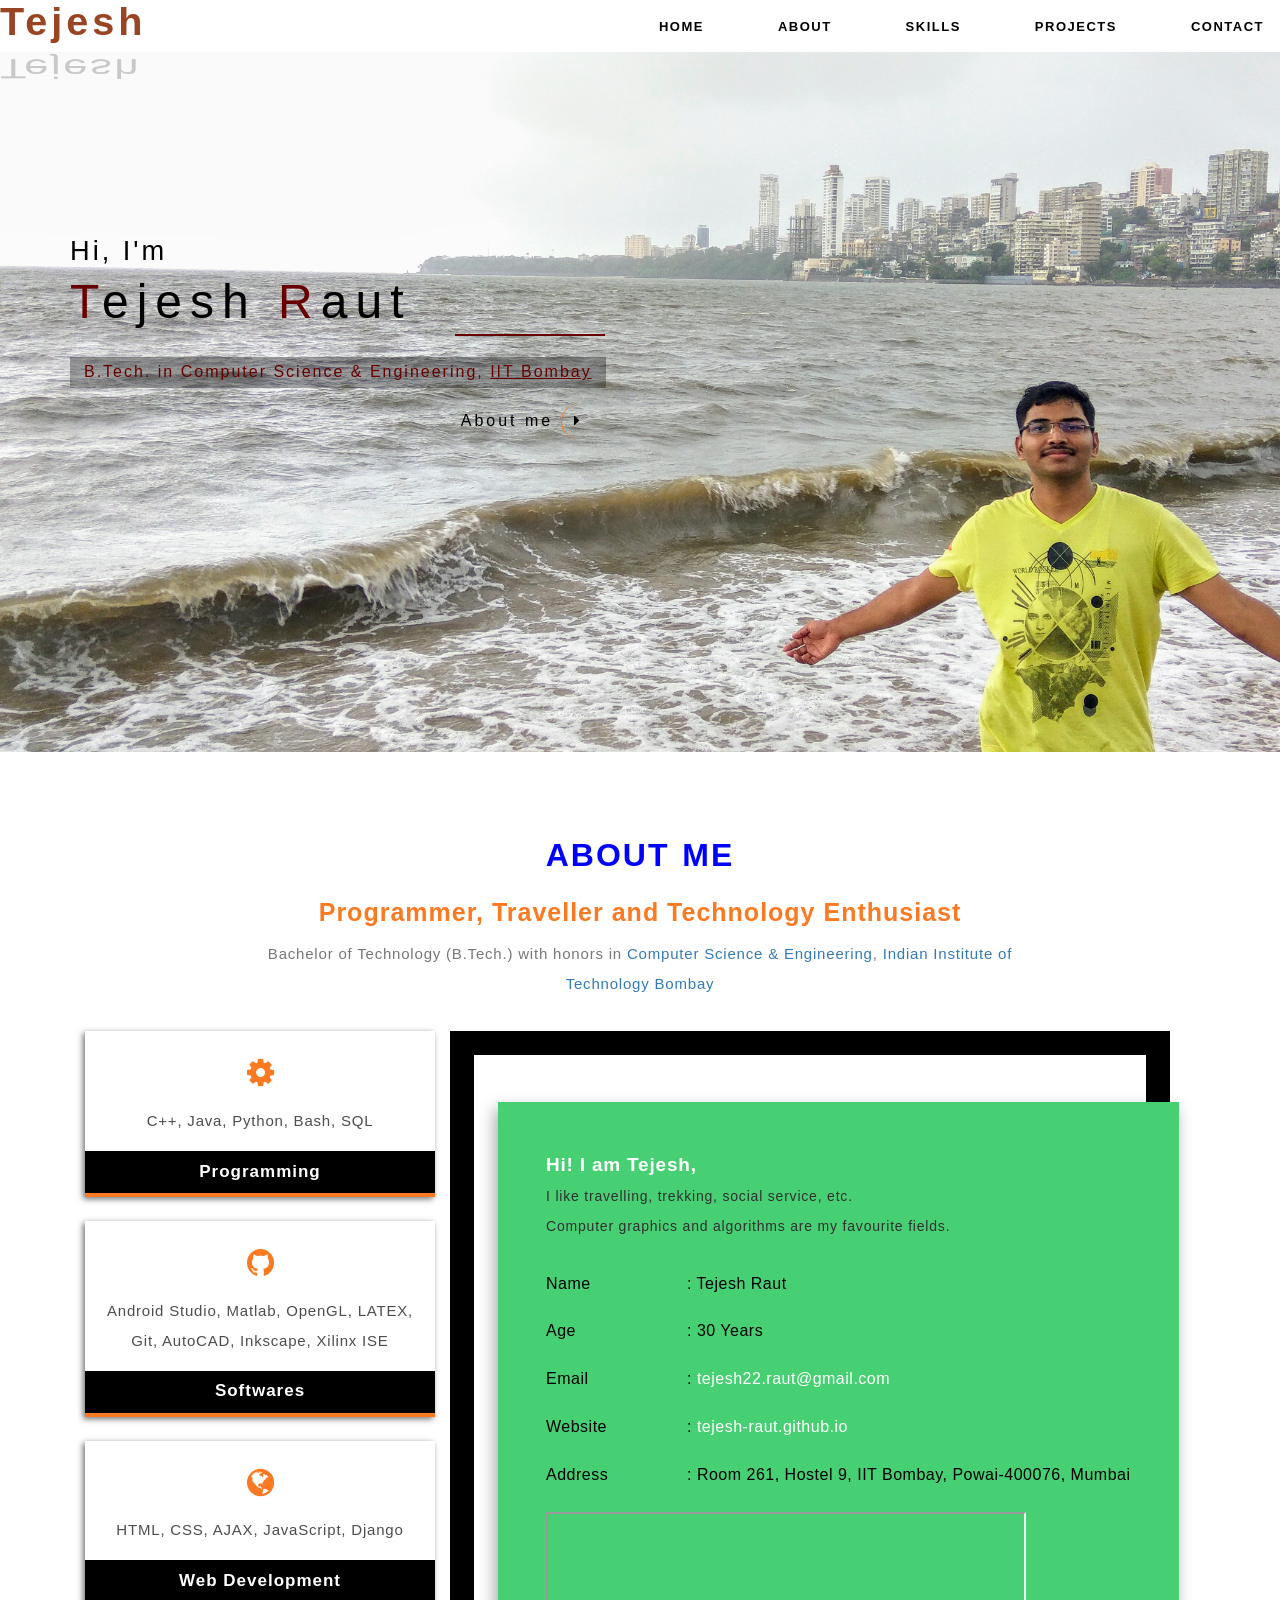
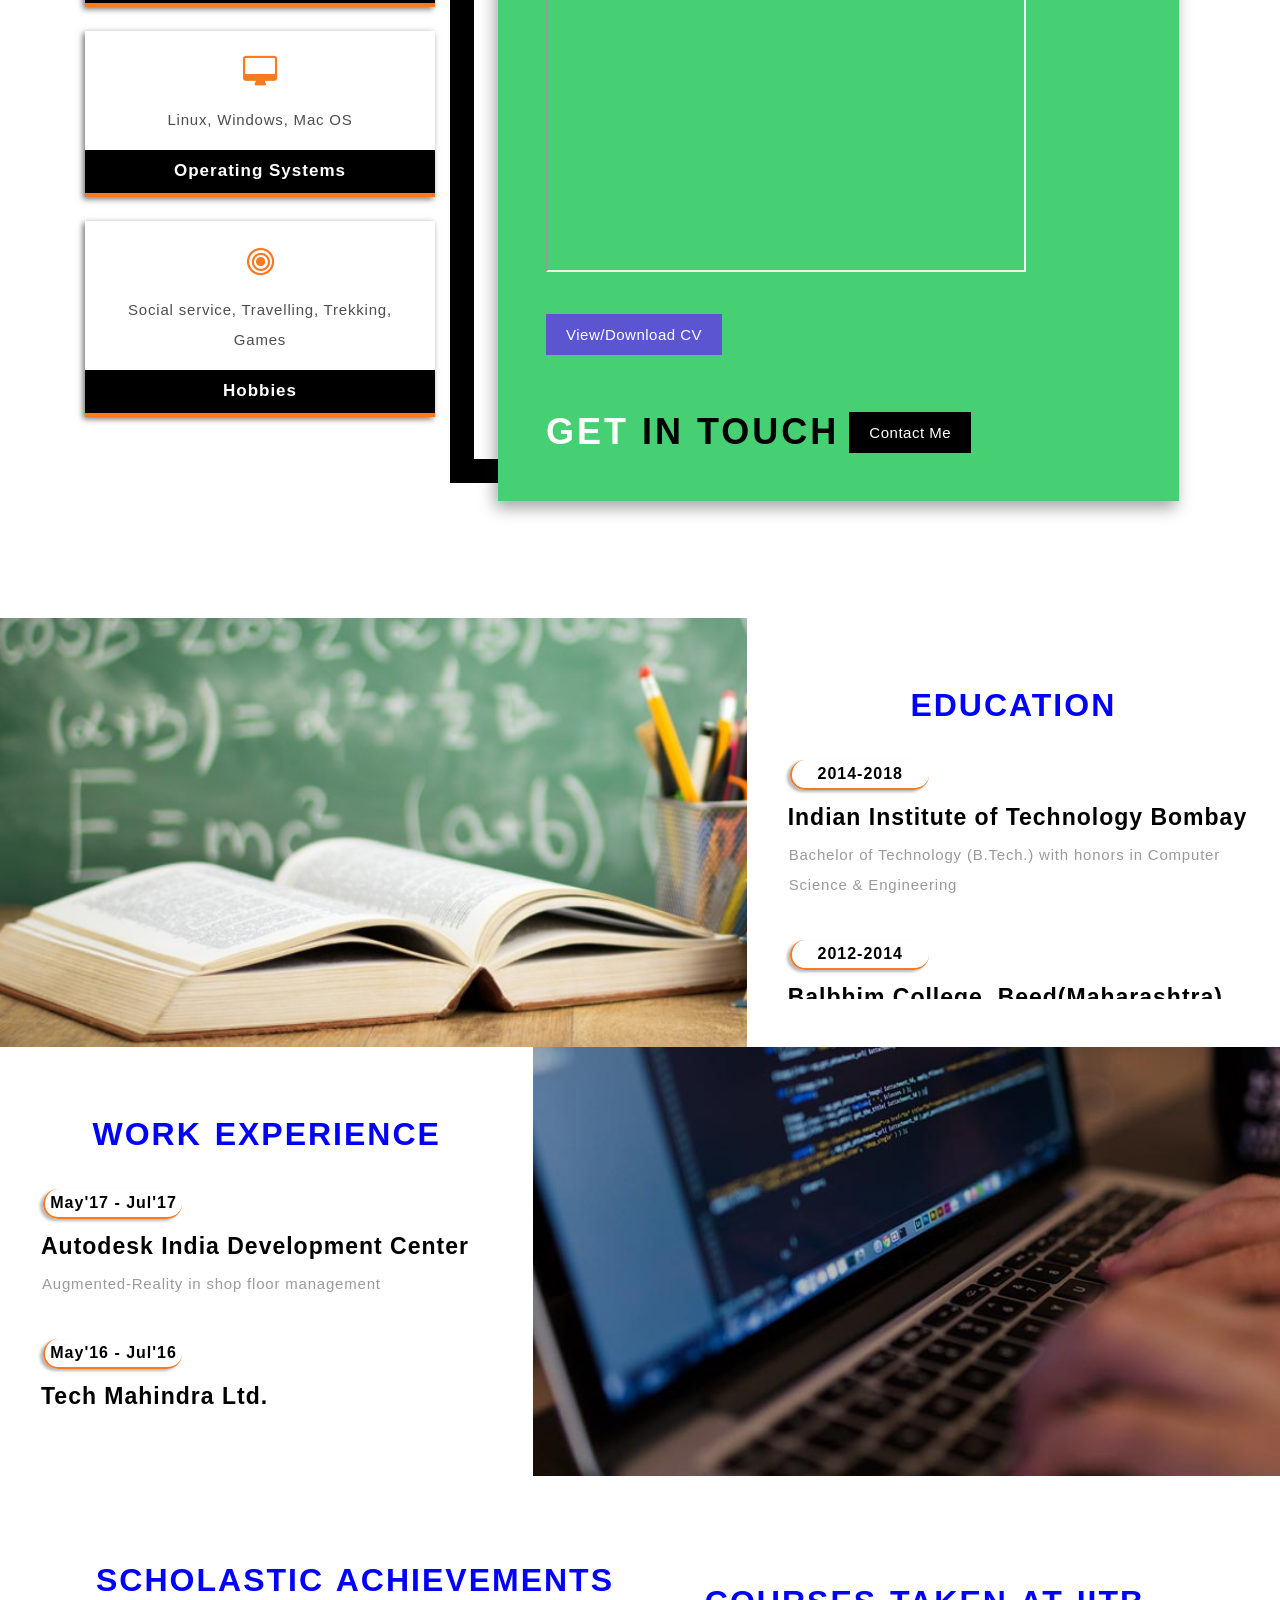
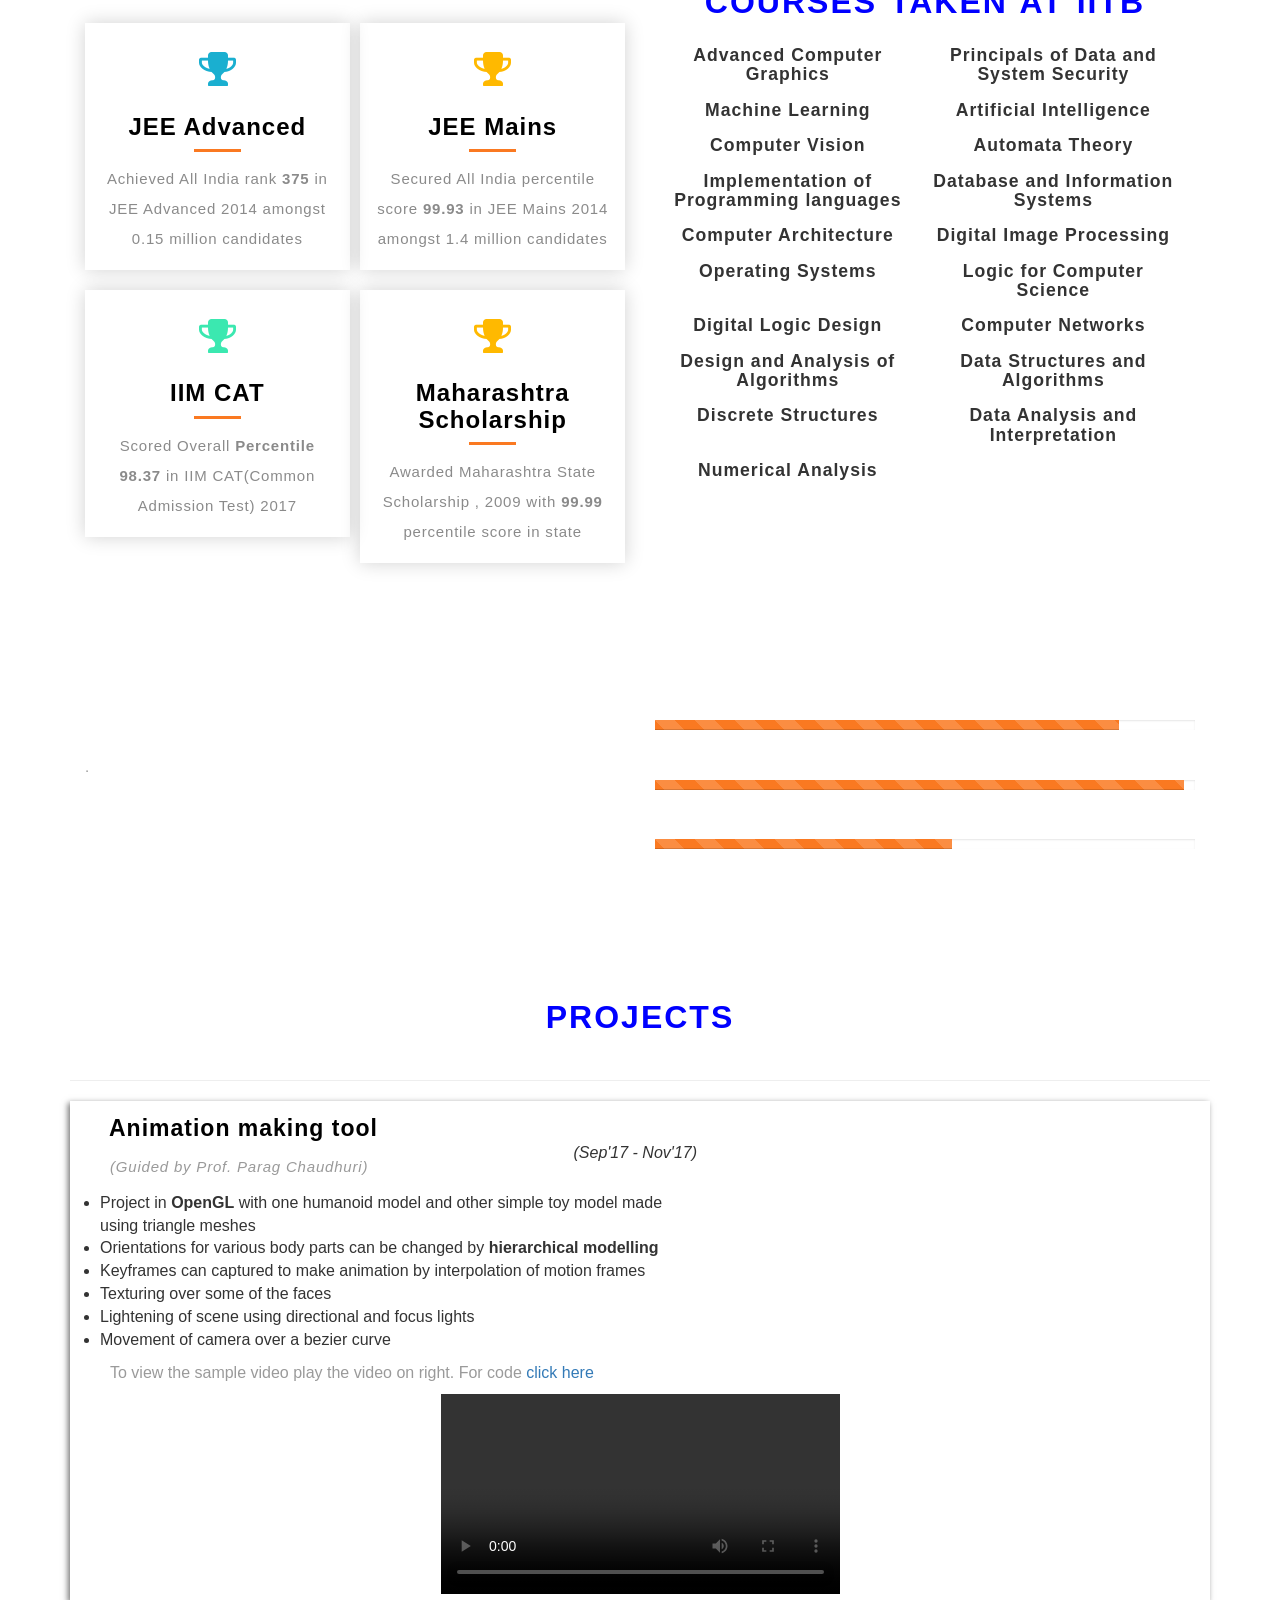
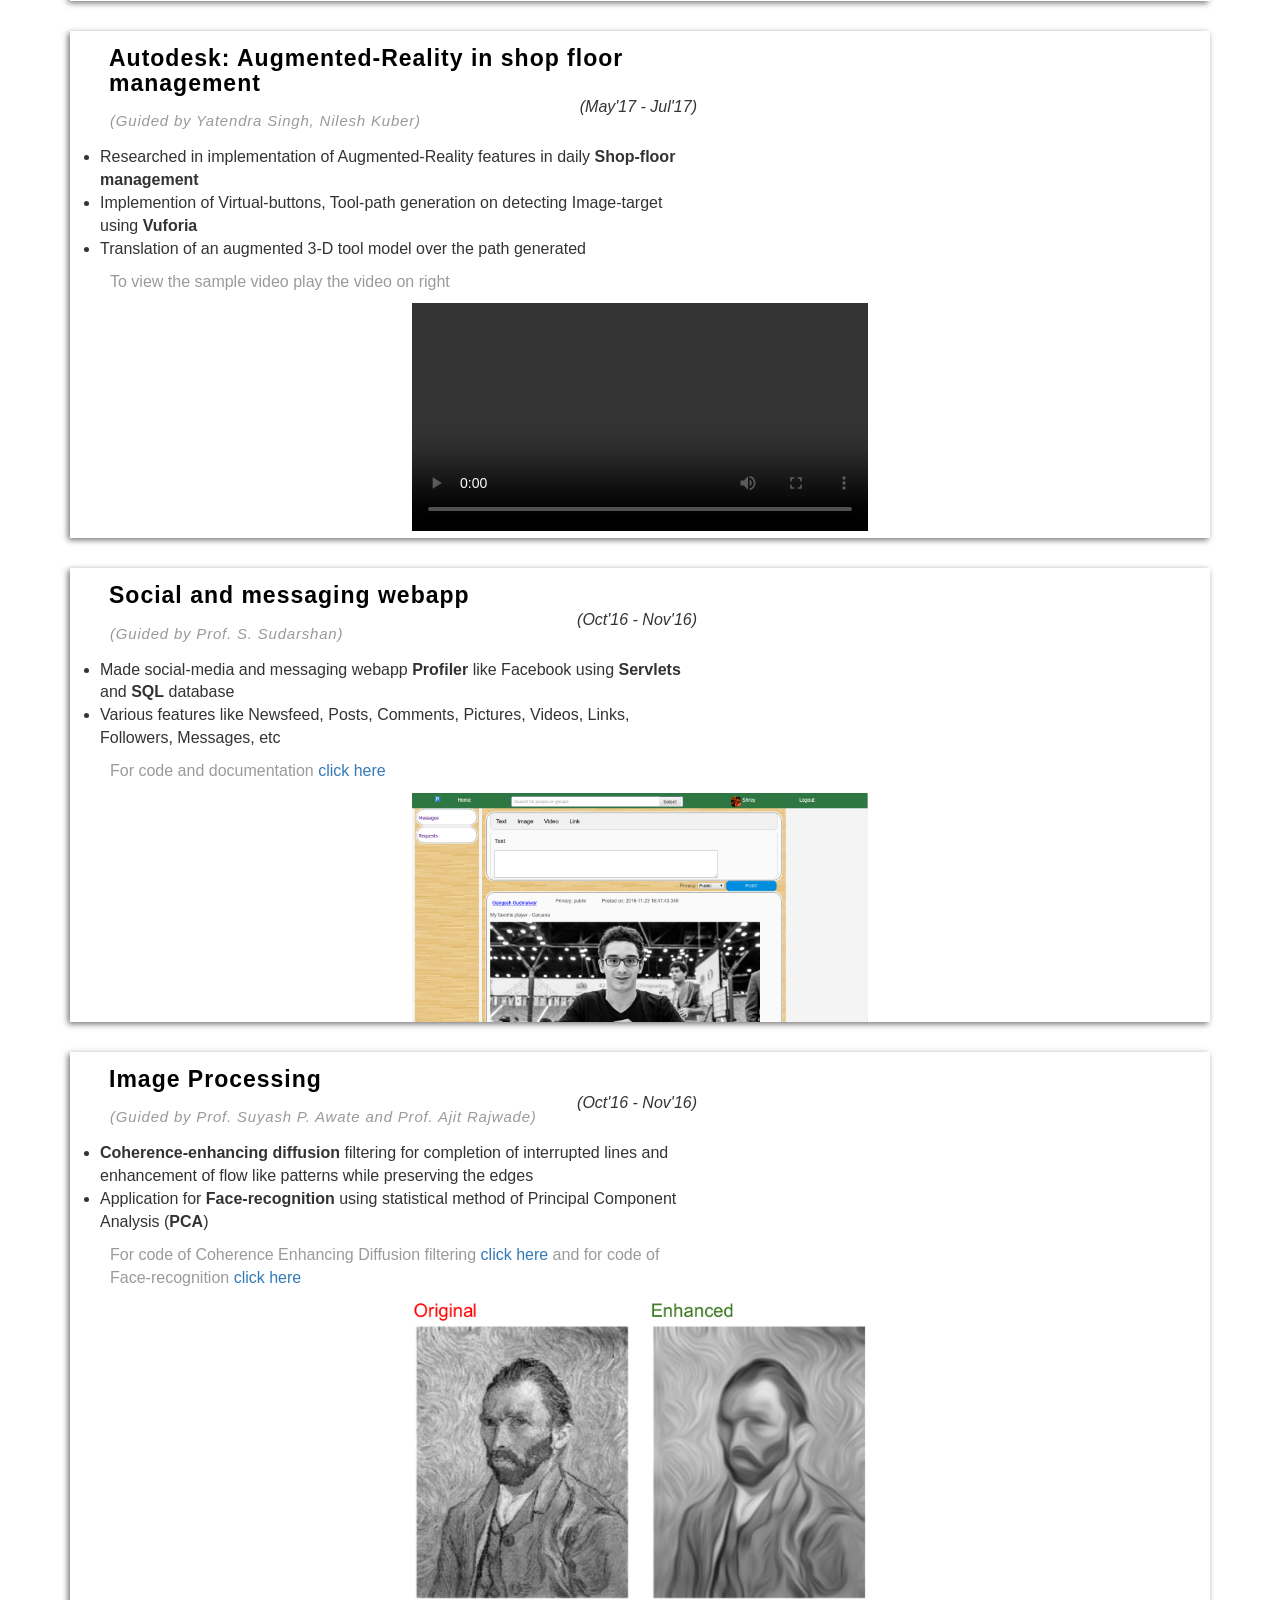
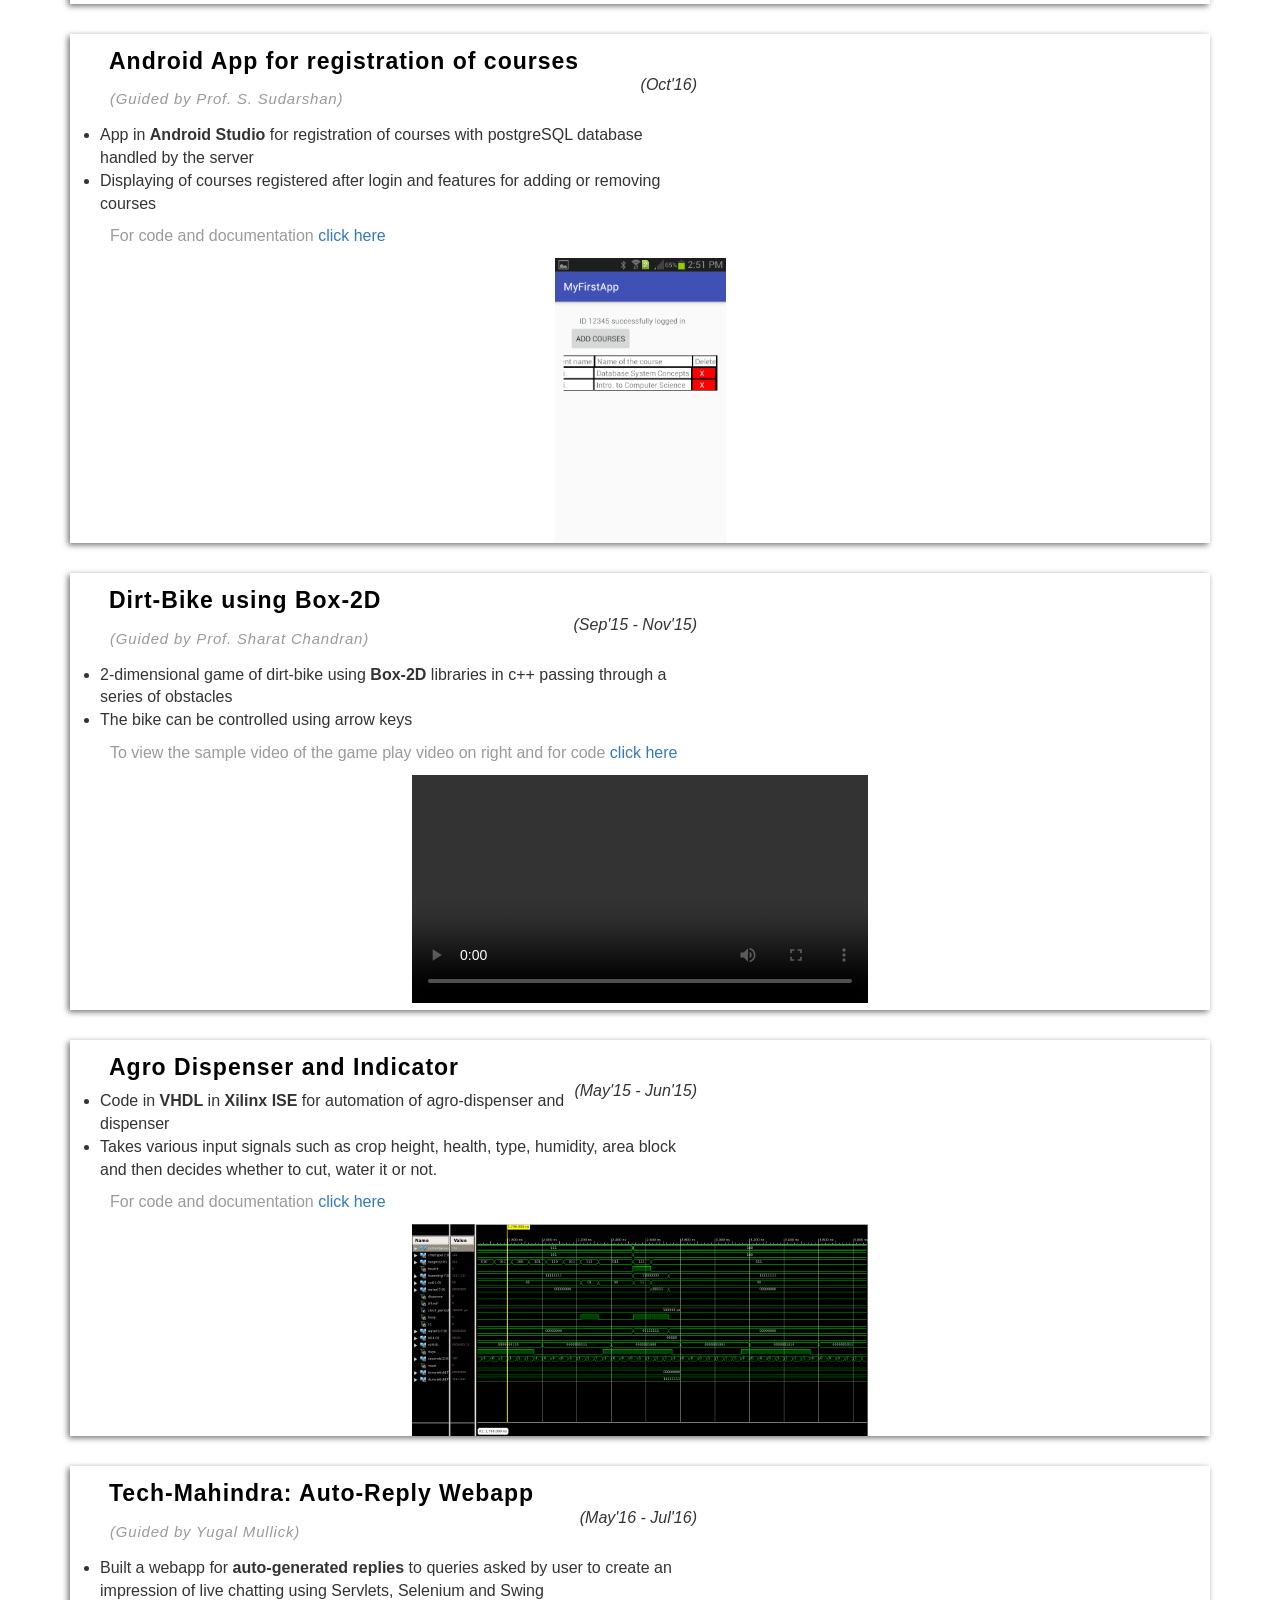
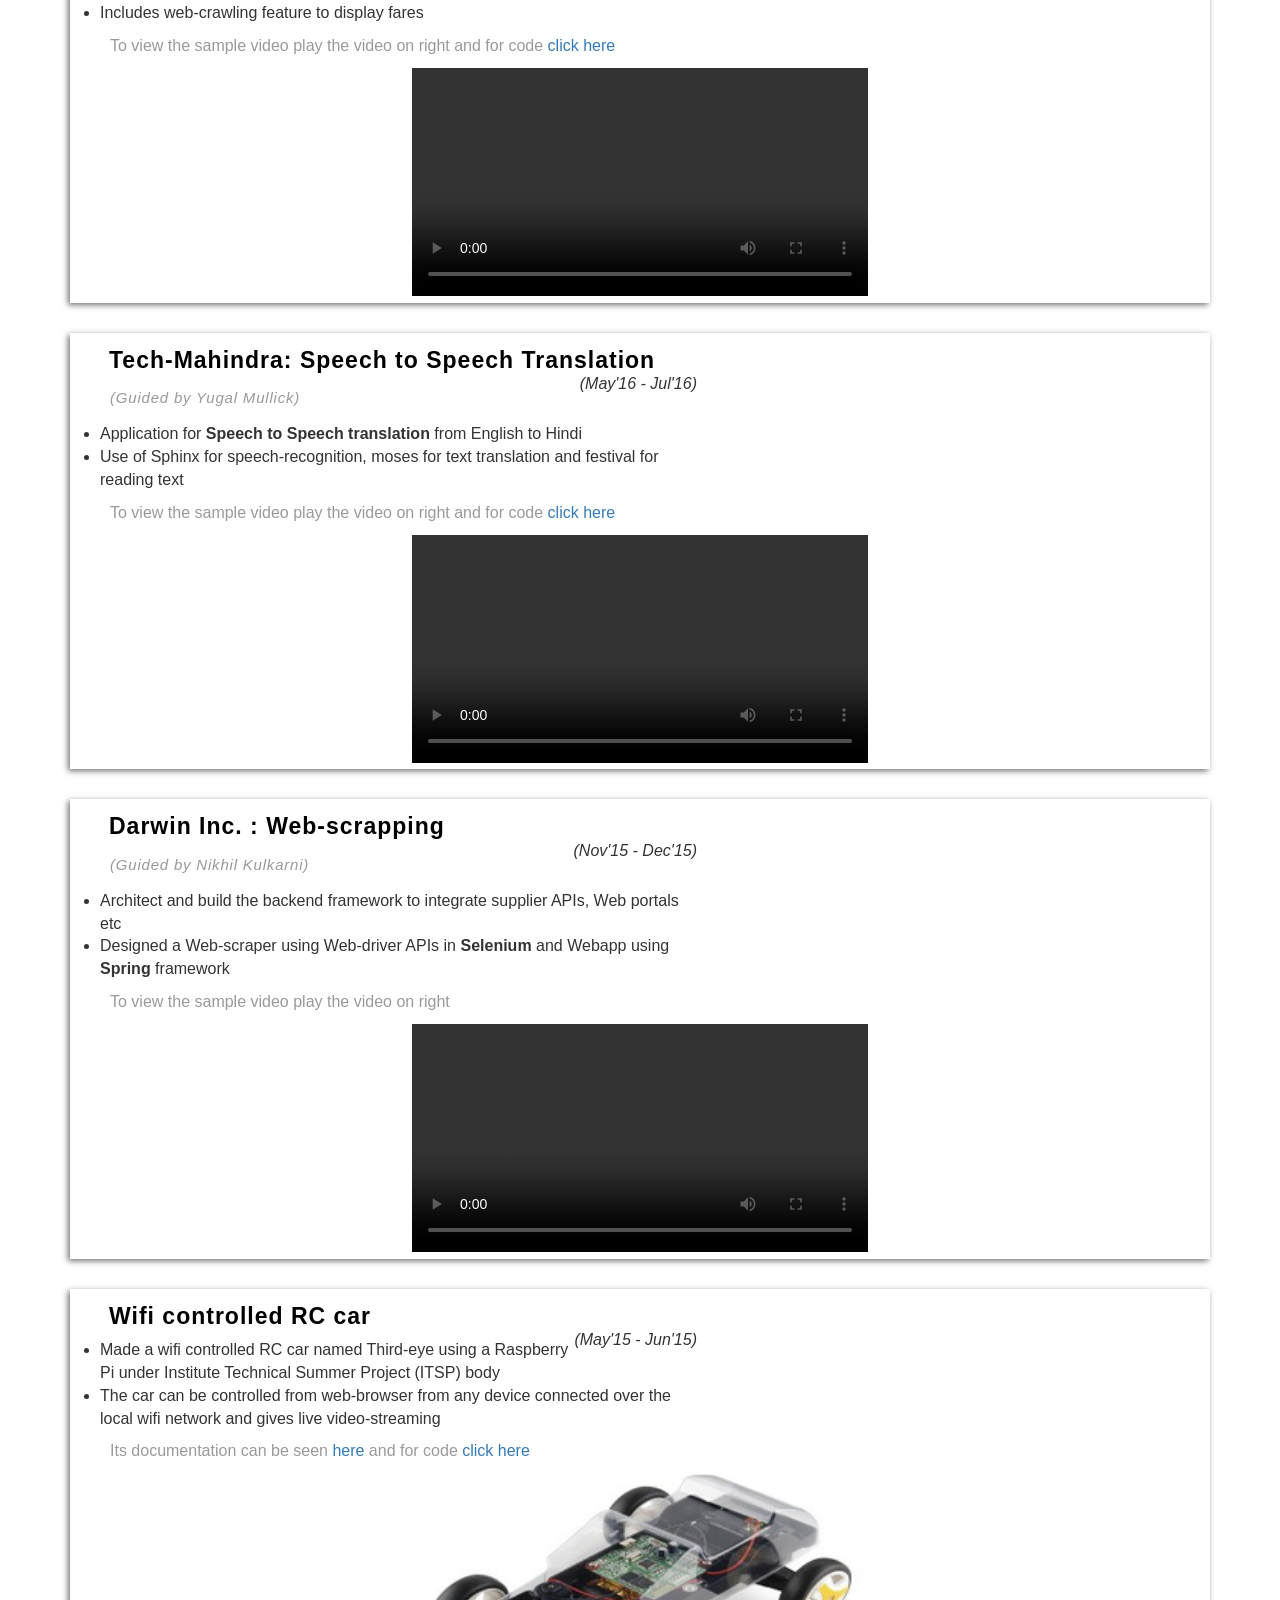
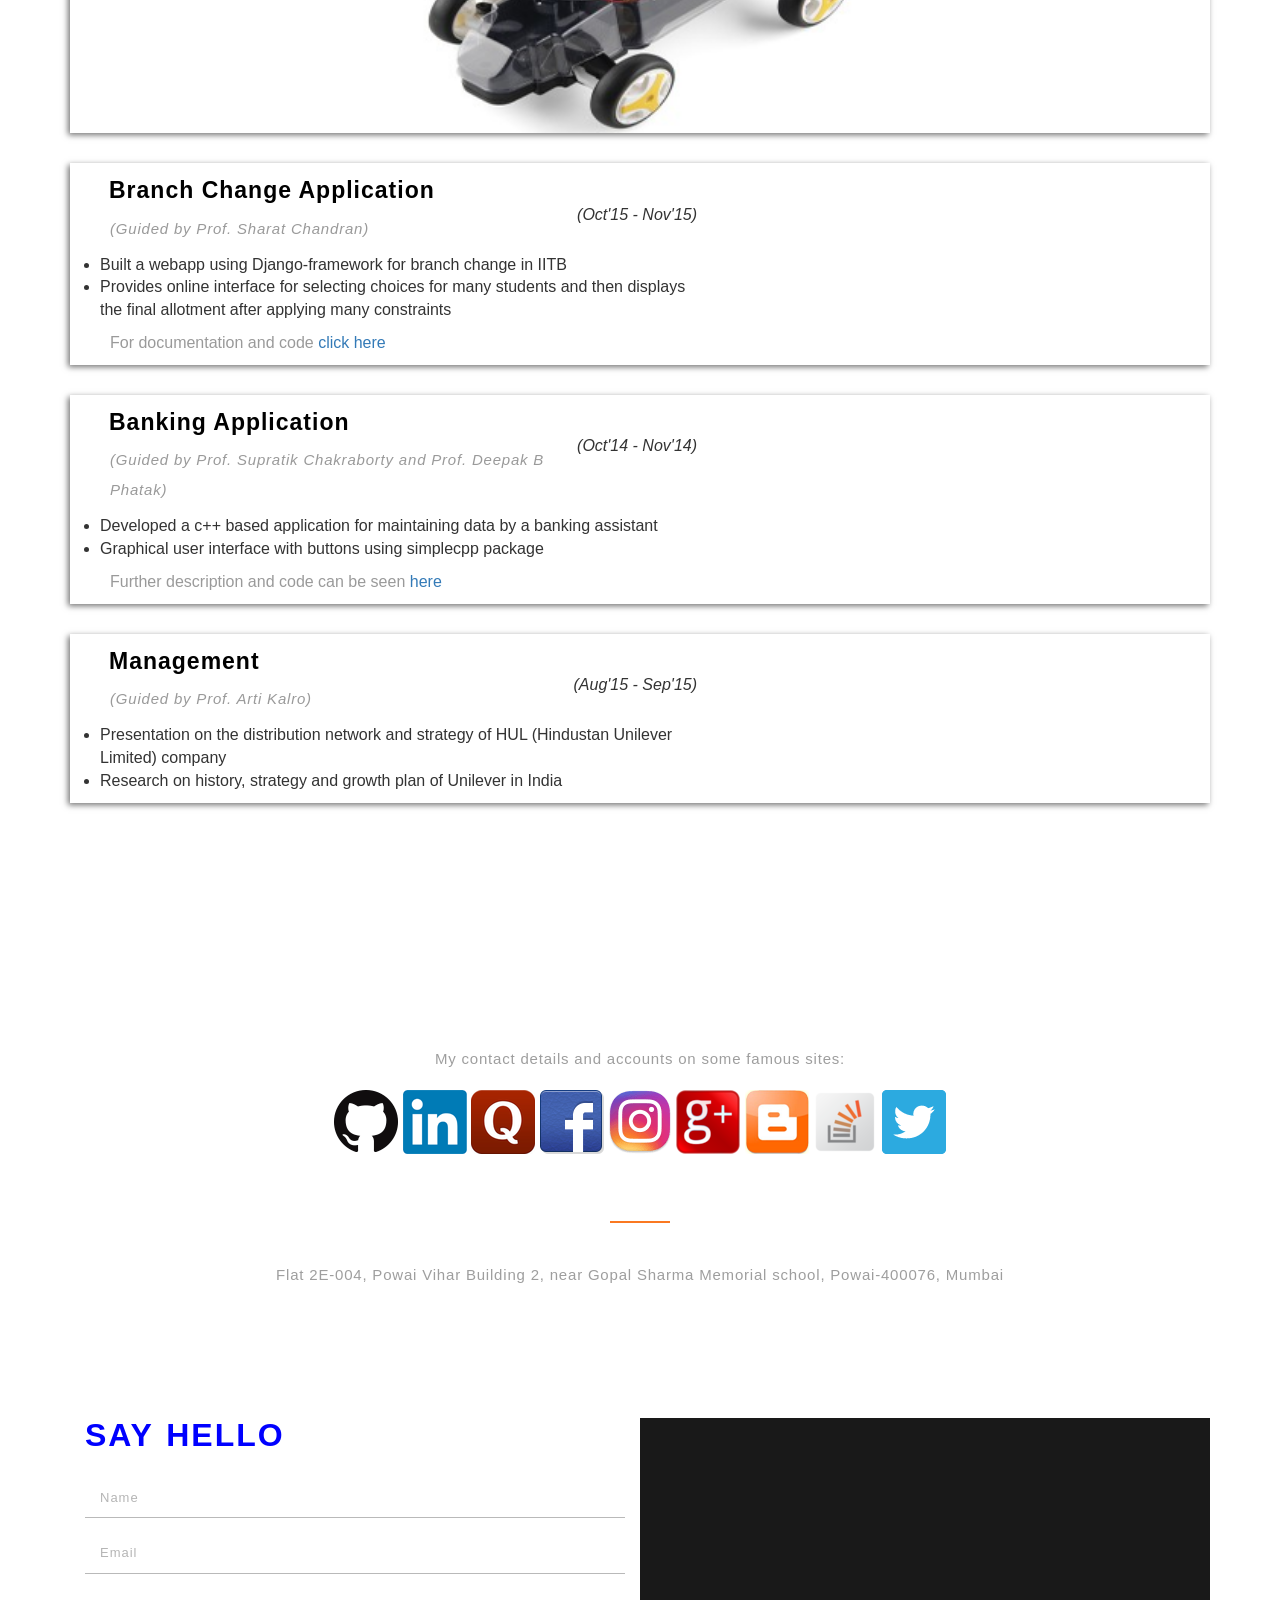
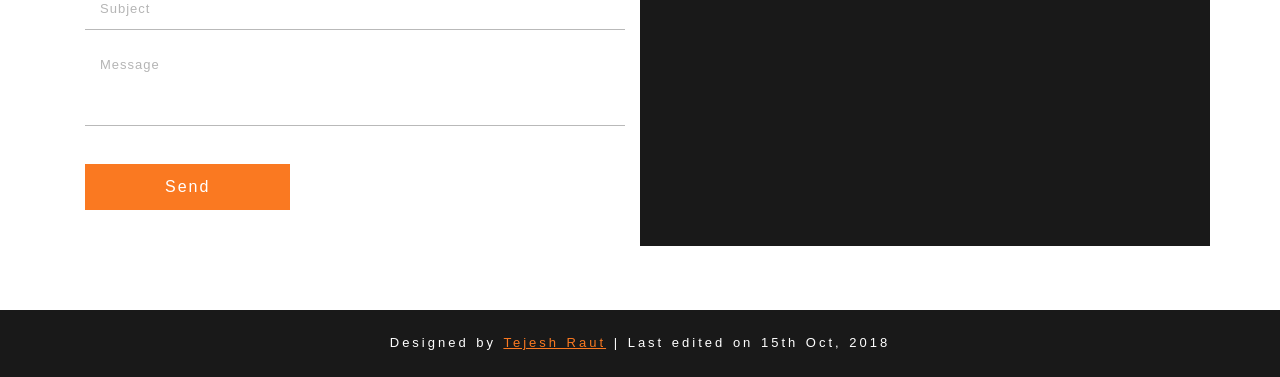
==== index.html @ 75189b69 "Fixed position of top navigation bar" ====
<!DOCTYPE html>
<html lang="en" xmlns="http://www.w3.org/1999/xhtml"
  xmlns:og="http://ogp.me/ns#">

<head>
	<title>Tejesh</title>
	<!-- Meta Tags -->
	<meta name="viewport" content="width=device-width, initial-scale=1">
	<meta http-equiv="Content-Type" content="text/html; charset=utf-8" />
	<meta name="keywords" content="Tejesh Raut" />
	<meta name="Description" CONTENT="Homepage of Tejesh Raut. B.Tech. in Computer Science & Engineering, IIT Bombay. Programmer, Traveller and Technology Enthusiast">
	<link href='images/favicon.ico' rel='icon' type='image/x-icon'/>
	<link rel="image_src" href="images/banner.jpg" /> <!-- Thumbnail image for link to this page -->
	<!-- Description for link in websites that use open graph protocol like FB -->
	<meta property="og:title" content="Tejesh Raut" />
	<meta property="og:type" content="Personal Homepage" />
	<meta property="og:image" content="images/banner.jpg" />

	<script type="application/x-javascript">
		addEventListener("load", function () {
			setTimeout(hideURLbar, 0);
		}, false);

		function hideURLbar() {
			window.scrollTo(0, 1);
		}
	</script>
	<!-- //Meta Tags -->
	<!-- Style Sheets -->
	<link href="css/TextImageGallery.css" rel="stylesheet" type="text/css" media="all" />
	<link href="css/bootstrap.css" rel="stylesheet" type="text/css" media="all" />
	<link href="css/font-awesome.css" rel="stylesheet">
	<link href="css/style.css" rel="stylesheet" type="text/css" media="all" />
	<!-- //Style Sheets -->
	<!--web-fonts-->
	<!--
	<link href="//fonts.googleapis.com/css?family=Josefin+Sans:100,300,400,600,700" rel="stylesheet">
	<link href="//fonts.googleapis.com/css?family=Montserrat:400,700" rel="stylesheet">
	-->
	<!--//web-fonts-->
</head>

<body>
	<!-- header -->
			<header>
				<div class="header-bottom-its">
					<div class="tr-logo">
						<h1><a href="index.html">Tejesh<span class="sub-logo">Tejesh</span></a></h1>
					</div>
					<!-- navigation -->
					<nav class="navbar navbar-default shift">
						<!-- Brand and toggle get grouped for better mobile display -->
						<div class="navbar-header">
							<button type="button" class="navbar-toggle collapsed" data-toggle="collapse" data-target="#bs-example-navbar-collapse-1"
							    aria-expanded="false">
					<span class="sr-only">Toggle navigation</span>
					<span class="icon-bar"></span>
					<span class="icon-bar"></span>
					<span class="icon-bar"></span>
				  </button>

						</div>

						<!-- Collect the nav links, forms, and other content for toggling -->
						<div class="collapse navbar-collapse" id="bs-example-navbar-collapse-1">
							<ul class="nav navbar-nav">
								<li><a class="scroll" href="#home">Home</a></li>
								<li><a class="scroll" href="#about">About</a></li>
								<li><a class="scroll" href="#skills">Skills</a></li>
								<li><a class="scroll" href="#portfolio">Projects</a></li>
								<li><a class="scroll" href="#contact">Contact</a></li>
							</ul>

						</div>
						<!-- /.navbar-collapse -->

					</nav>
				</div>
				<div class="clearfix"></div>
				<!-- //navigation -->
			</header>
			<!-- //header -->
	<div class="main-body">
	<!-- banner -->
	<div class="banner page" id="home">
		<div class="container">
			<div class="banner-text-tr-its">
				<h5>Hi, I'm</h5>
				<h2><span>T</span>ejesh <span>R</span>aut</h2>
				<p>B.Tech. in Computer Science & Engineering, <span class="popupImage">IIT Bombay<span> <!--span contains the popup image--><img src="images/iitb.jpg" alt="images/iitb.jpg" width= "120px"/> <!--popup image--><br /><!--caption appears under the popup image--></span></span></p>
				<div class="botton">
					<a href="#about" class="scroll">About me <span class="fa fa-caret-right"></span></a>
				</div>
			</div>
		</div>
	</div>
	<!-- //banner -->
	<!--about-->
	<div class="about-layouts page" id="about">
		<div class="container">
			<div class="tittle-agileinfo">
				<div class="title-tejesh">
					<h5 class="title-tr">About Me</h5>
					<div class="clearfix"></div>
				</div>
				<div class="about-top">
					<h3 class="subheading-its-layouts">Programmer, Traveller and Technology Enthusiast</h3>
					<p class="para-its-layouts">Bachelor of Technology (B.Tech.) with honors in <a target="_blank" href="https://www.cse.iitb.ac.in/">Computer Science & Engineering</a>, <a target="_blank" href="http://www.iitb.ac.in/">Indian Institute of Technology Bombay</a></p>
				</div>
			</div>
			<div class="col-md-4 about-left-its">
				<div class="services-grids">
					<a class="fa fa-gear" aria-hidden="true"></a>
					<p class="para-its-layouts">C++, Java, Python, Bash, SQL</p>
					<h6>Programming</h6>
				</div>
				<div class="services-grids social">
					<a class="fa fa-github" aria-hidden="true"></a>
					<p class="para-its-layouts">Android Studio, Matlab, OpenGL, LATEX, Git, AutoCAD, Inkscape, Xilinx ISE</p>
					<div class="clearfix"></div>
					<h6>Softwares</h6>
				</div>
				<div class="services-grids">
					<a class="fa fa-globe" aria-hidden="true"></a>
					<p class="para-its-layouts">HTML, CSS, AJAX, JavaScript, Django</p>
					<h6>Web Development</h6>
				</div>
				<div class="services-grids">
					<a class="fa fa-desktop" aria-hidden="true"></a>
					<p class="para-its-layouts">Linux, Windows, Mac OS</p>
					<h6>Operating Systems</h6>
				</div>
				<div class="services-grids">
					<a class="fa fa-bullseye" aria-hidden="true"></a>
					<p class="para-its-layouts">Social service, Travelling, Trekking, Games</p>
					<h6>Hobbies</h6>
				</div>
				<div class="clearfix"></div>
			</div>

			<div class="col-md-8 about-right">
				<div class="about-border-trls"><br><br><br><br><br><br><br><br><br>
				</div>
				<div class="person-info-its-layouts">
					<p class="para-its-layouts"><span>Hi! I am Tejesh,</span>
						<br>
						I like travelling, trekking, social service, etc.
						<br>
						Computer graphics and algorithms are my favourite fields.
					</p>
					<ul>
						<li><span>Name</span>: Tejesh Raut</li>
						<li><span>Age</span>: <script type="text/javascript">
							function getAge(y,m,d) {
							    var today = new Date();
							    m = m - 1;
							    var birthDate = new Date(y, m, d);
							    console.log('birthDate: ' + birthDate);
							    var age = today.getFullYear() - birthDate.getFullYear();
							    var m = today.getMonth() - birthDate.getMonth();
							    if (m < 0 || (m === 0 && today.getDate() < birthDate.getDate())) {
							        age--;
							    }
							    return age;
							}
							document.write(getAge(1996,2,22))
						</script> Years</li>
						<li><span>Email</span>: <a href="mailto:tejesh22.raut@gmail.com" >tejesh22.raut@gmail.com</a></li>
						<li><span>Website</span>: <a target="_blank" href="https://tejesh-raut.github.io/">tejesh-raut.github.io</a></li>
						<li><span>Address</span>: Room 261, Hostel 9, IIT Bombay, Powai-400076, Mumbai</li>
						<li>
							<iframe src="https://www.google.com/maps/d/embed?mid=1Y2M6LWeN2fmlwPv1ywb31STA4QqVacz0&z=4" width="480" height="360"></iframe>
						</li>
						<li><a target="_blank" href="resume/resume.pdf" class="botton-trls">View/Download CV</a>
						</li>
					</ul>
					<div class="clearfix"></div>

					<div class="pos-trls">
						<h4><span class="red-trls">Get</span> in touch</h4>
						<div class="button-layouts"><a href="#contact" class="scroll">Contact Me</a></div>
					</div>
				</div>
				<div class="clearfix"> </div>
			</div>
		</div>
	</div>
	<br><br><br><br><br>
	<!--//about-->
	<br>
	<!--education-->
	<div class="display-trlsagile" id="education">
		<div class="col-md-7 col-sm-7 edu-img-its">
		</div>
		<div class="col-md-5 col-sm-5 display-grid-trlsagile display-grid-1-trlsagile">

			<!-- Scrolling-Articles -->
			<div class="activity_box its layouts">
				<div class="title-tejesh">
					<h5 class="title-tr">Education</h5>
					<div class="clearfix"></div>
				</div>
				<div class="scrollbar its layouts" id="style-2">
					<div class="activity-row its layouts">
						<div class="activity-img its layouts">
							<h6>2014-2018</h6>
						</div>
						<div class="activity-desc its layouts">
							<h5>Indian Institute of Technology Bombay</h5>
							<p class="para-its-layouts">Bachelor of Technology (B.Tech.) with honors in Computer Science & Engineering</p>
						</div>
						<div class="clearfix"></div>
					</div>
					<div class="activity-row its layouts">
						<div class="activity-img its layouts">
							<h6>2012-2014</h6>
						</div>
						<div class="activity-desc its layouts">
							<h5>Balbhim College, Beed(Maharashtra)</h5>
							<p class="para-its-layouts">12th (HSC) in science stream along with computer science </p>
						</div>
						<div class="clearfix"></div>
					</div>
					<div class="activity-row its layouts">
						<div class="activity-img its layouts">
							<h6>2006-2012</h6>
						</div>
						<div class="activity-desc its layouts">
							<h5>St. Ann's school, Beed(Maharashtra)</h5>
							<p class="para-its-layouts">10th class in ICSE board </p>
						</div>
						<div class="clearfix"></div>
					</div>
					<div class="activity-row its layouts">
						<div class="activity-img its layouts">
							<h6>2003-2006</h6>
						</div>
						<div class="activity-desc its layouts">
							<h5>Kendriya Vidyalaya, Kathmandu(Nepal)</h5>
							<p class="para-its-layouts">Upto 5th class</p>
						</div>
						<div class="clearfix"></div>
					</div>
				</div>
			</div>
			<!-- //Scrolling-Articles -->

		</div>
		<div class="clearfix"></div>
	</div>
	<!--//education-->
	<!--experience-->
	<div class="display-trlsagile">
		<div class="col-md-7 col-sm-7 exp-img-its">
		</div>
		<div class="col-md-5 col-sm-5 display-grid-trlsagile display-grid-1-trlsagile">

			<!-- Scrolling-Articles -->
			<div class="activity_box its layouts">
				<div class="title-tejesh work_box">
					<h5 class="title-tr">Work Experience</h5>
					<div class="clearfix"></div>
				</div>
				<div class="scrollbar its layouts" id="style-1">
					<div class="activity-row its layouts">
						<div class="activity-img its layouts">
							<h6>May'17 - Jul'17</h6>
						</div>
						<div class="activity-desc its layouts">
							<h5>Autodesk India Development Center</h5>
							<p class="para-its-layouts">Augmented-Reality in shop floor management</p>
						</div>
						<div class="clearfix"></div>
					</div>
					<div class="activity-row its layouts">
						<div class="activity-img its layouts">
							<h6>May'16 - Jul'16</h6>
						</div>
						<div class="activity-desc its layouts">
							<h5>Tech Mahindra Ltd.</h5>
							<p class="para-its-layouts">Machine Translation and Natural Language Processing</p>
						</div>
						<div class="clearfix"></div>
					</div>
					<div class="activity-row its layouts">
						<div class="activity-img its layouts">
							<h6>Nov'15-Dec'15</h6>
						</div>
						<div class="activity-desc its layouts">
							<h5>Darwin Travel Tech Pvt Ltd</h5>
							<p class="para-its-layouts">Backend Development of website</p>
						</div>
						<div class="clearfix"></div>
					</div>
				</div>
			</div>
			<!-- //Scrolling-Articles -->

		</div>
		<div class="clearfix"></div>
	</div>
	<!--//experience-->
	<!-- awards and skills -->
	<div class="awards-bg-agile page" id="skills">
		<div class="container">
			<div class="col-md-6 awards-its-layouts">
				<div class="title-tejesh">
					<h5 class="title-tr">Scholastic Achievements</h5>
					<div class="clearfix"></div>
				</div>
				<div class="tr_its_services_grids">
					<div class="col-md-3 tr_its_services_grid">
						<div class="tr_its_services_grid_agile">
							<div class="tr_its_services_grid_1 i1">
								<a class="fa fa-trophy" aria-hidden="true"></a>
							</div>
							<h3>JEE Advanced</h3>
							<p class="para-its-layouts">Achieved All India rank <b>375</b> in JEE Advanced 2014 amongst 0.15 million candidates</p>
						</div>
					</div>
					<div class="col-md-3 tr_its_services_grid">
						<div class="tr_its_services_grid_agile">
							<div class="tr_its_services_grid_1 i2">
								<a class="fa fa-trophy" aria-hidden="true"></a>
							</div>
							<h3>JEE Mains</h3>
							<p class="para-its-layouts">Secured All India percentile score <b>99.93</b> in JEE Mains 2014 amongst 1.4 million candidates</p>
						</div>
					</div>
					<div class="col-md-3 tr_its_services_grid hvr-overline-from-center">
						<div class="tr_its_services_grid_agile">
							<div class="tr_its_services_grid_1 i3">
								<a class="fa fa-trophy" aria-hidden="true"></a>
							</div>
							<h3>IIM CAT</h3>
							<p class="para-its-layouts">Scored Overall <b>Percentile 98.37</b> in IIM CAT(Common Admission Test) 2017</p>
						</div>
					</div>
					<!--
					<div class="col-md-3 tr_its_services_grid">
						<div class="tr_its_services_grid_agile">
							<div class="tr_its_services_grid_1 i4">
								<a class="fa fa-trophy" aria-hidden="true"></a>
							</div>
							<h3>NSEP</h3>
							<p class="para-its-layouts">Selected in <b>top 1%</b> in National Standard Examination in Physics(2013-14)</p>
						</div>
					</div>
					<div class="col-md-3 tr_its_services_grid hvr-overline-from-center">
						<div class="tr_its_services_grid_agile">
							<div class="tr_its_services_grid_1 i5">
								<a class="fa fa-trophy" aria-hidden="true"></a>
							</div>
							<h3>INSPIRE</h3>
							<p class="para-its-layouts">Awarded <b>INSPIRE</b> scholarship for being in <b>top 1%</b> in Maharashtra state in science stream</p>
						</div>
					</div>
				-->
					<div class="col-md-3 tr_its_services_grid hvr-overline-from-center">
						<div class="tr_its_services_grid_agile">
							<div class="tr_its_services_grid_1 i2">
								<a class="fa fa-trophy" aria-hidden="true"></a>
							</div>
							<h3>Maharashtra Scholarship</h3>
							<p class="para-its-layouts">Awarded Maharashtra State Scholarship , 2009 with <b>99.99</b> percentile score in state</p>
						</div>
					</div>
					<div class="clearfix"> </div>
				</div>
			</div>
			<div class="col-md-6 skills-layouts">
				<div class="title-tejesh">
					<br>
					<h5 class="title-tr">Courses Taken at IITB</h5>
					<div class="clearfix"></div>
				</div>
				<div class="skill-main-its">
					<h4>Advanced Computer Graphics</h4>
				</div>
				<div class="skill-main-its">
					<h4>Principals of Data and System Security</h4>
				</div>
				<div class="skill-main-its">
					<h4>Machine Learning</h4>
				</div>
				<div class="skill-main-its">
					<h4>Artificial Intelligence</h4>
				</div>
				<div class="skill-main-its">
					<h4>Computer Vision</h4>
				</div>
				<div class="skill-main-its">
					<h4>Automata Theory</h4>
				</div>
				<div class="skill-main-its">
					<h4>Implementation of Programming languages</h4>
				</div>
				<div class="skill-main-its">
					<h4>Database and Information Systems</h4>
				</div>
				<div class="skill-main-its">
					<h4>Computer Architecture</h4>
				</div>
				<div class="skill-main-its">
					<h4>Digital Image Processing</h4>
				</div>
				<div class="skill-main-its">
					<h4>Operating Systems</h4>
				</div>
				<div class="skill-main-its">
					<h4>Logic for Computer Science</h4>
				</div>
				<div class="skill-main-its">
					<h4>Digital Logic Design</h4>
				</div>
				<div class="skill-main-its">
					<h4>Computer Networks</h4>
				</div>
				<div class="skill-main-its">
					<h4>Design and Analysis of Algorithms</h4>
				</div>
				<div class="skill-main-its">
					<h4>Data Structures and Algorithms</h4>
				</div>
				<div class="skill-main-its">
					<h4>Discrete Structures</h4>
				</div>
				<div class="skill-main-its">
					<h4>Data Analysis and Interpretation</h4>
				</div>
				<div class="skill-main-its">
					<h4>Numerical Analysis</h4>
				</div>
			</div>
		</div>
	</div>
	<!-- //awards and skills -->
	<!-- language -->
	<div class="language-skills">
		<div class="container">
			<div class="col-md-6 lang-left-tr-agile">
				<div class="title-tejesh">
					<h5 class="title-tr">Language Skills</h5>
					<div class="clearfix"></div>
				</div>
				<p class="para-its-layouts">.</p>
			</div>
			<div class="col-md-6 trl_about_bottom_grid_right bar-grids">
				<h6>English<span></span></h6>
				<div class="progress">
					<div class="progress-bar progress-bar-striped active" style="width: 86%">
					</div>
				</div>
				<div class="mid-bar">
					<h6>Hindi<span></span></h6>
					<div class="progress">
						<div class="progress-bar progress-bar-striped active" style="width: 98%">
						</div>
					</div>
				</div>
				<h6>Marathi<span></span></h6>
				<div class="progress">
					<div class="progress-bar progress-bar-striped active" style="width: 55%">
					</div>
				</div>
			</div>
			<div class="clearfix"> </div>
		</div>
	</div>
	<!-- //language -->
	<!-- gallery -->
	<div class="gallery page" id="portfolio">
		<div class="container">
			<div class="title-tejesh">
				<h5 class="title-tr">Projects</h5>
				<p>
					<hr>
					<div class="projects-grids activity-row its layouts">
						<div class="project-desc its layouts" style="width: 55%">
							<h5>Animation making tool</h5><span style="float:right"><i>(Sep&#39;17 - Nov&#39;17)</i></span>
							<p class="para-its-layouts" >
								<i>(Guided by Prof. Parag Chaudhuri)</i>
								<ul >
								  <li>
								    Project in <b>OpenGL</b> with one humanoid model and other simple toy model made using triangle meshes
								  </li>
								  <li>
									Orientations for various body parts can be changed by <b>hierarchical modelling</b>
								  </li>
								  <li>
								    Keyframes can captured to make animation by interpolation of motion frames
								  </li>
								  <li>
								  	Texturing over some of the faces
								  </li>
								  <li>
								  	Lightening of scene using directional and focus lights
								  </li>
								  <li>
								  	Movement of camera over a bezier curve
								  </li>
								</ul>
							</p>
							<p>
								To view the sample video play the video on right. For code <a href="https://github.com/Tejesh-Raut/Animation-Making-Tool">click here</a>
							</p>
						</div>
						<div class="clearfix">
							<video width="35%" controls>
							  <source src="videos/animation-making-tool.mp4" type="video/mp4">
							Your browser does not support the video tag.
							</video> 
						</div>
					</div>
					<hr>
					<div class="projects-grids activity-row its layouts">
						<div class="project-desc its layouts" style="width: 55%">
							<h5>Autodesk: Augmented-Reality in shop floor management</h5><span style="float:right"><i>(May&#39;17 - Jul&#39;17)</i></span>
							<p class="para-its-layouts" >
								<i>(Guided by Yatendra Singh, Nilesh Kuber)</i>
								<ul >
								  <li>
								    Researched in implementation of Augmented-Reality features in daily <b>Shop-floor management</b>
								  </li>
								  <li>
								    Implemention of Virtual-buttons, Tool-path generation on detecting Image-target using <b>Vuforia</b>
								  </li>
								  <li>
								    Translation of an augmented 3-D tool model over the path generated
								  </li>
								</ul>								
							</p>
							<p>
								To view the sample video play the video on right
							</p>
						</div>
						<div class="clearfix">
							<video width="40%" controls>
							  <source src="videos/Summer2017Autodesk.mp4" type="video/mp4">
							Your browser does not support the video tag.
							</video> 
						</div>
					</div>
					<hr>
					<div class="projects-grids activity-row its layouts">
						<div class="project-desc its layouts" style="width: 55%">
							<h5>Social and messaging webapp</h5><span style="float:right"><i>(Oct&#39;16 - Nov&#39;16)</i></span>
							<p class="para-its-layouts" >
								<i>(Guided by Prof. S. Sudarshan)</i>
								<ul >
								  <li>
								    Made social-media and messaging webapp <b>Profiler</b> like Facebook using <b>Servlets</b> and <b>SQL</b> database
								  </li>
								  <li>
								    Various features like Newsfeed, Posts, Comments, Pictures, Videos, Links, Followers, Messages, etc
								  </li>
								</ul>								
							</p>
							<p>
								For code and documentation <a target="_blank" href="https://github.com/Tejesh-Raut/profiler-Social-WebApp">click here</a>
							</p>
						</div>
						<div class="clearfix">
							<img src="images/profiler.png" alt="profiler" style="border: 0pt none ;" width= "40%">
						</div>
					</div>
					<hr>
					<div class="projects-grids activity-row its layouts">
						<div class="project-desc its layouts" style="width: 55%">
							<h5>Image Processing</h5><span style="float:right"><i>(Oct&#39;16 - Nov&#39;16)</i></span>
							<p class="para-its-layouts" >
								<i>(Guided by Prof. Suyash P. Awate and Prof. Ajit Rajwade)</i>
								<ul >
								  <li>
								    <b>Coherence-enhancing diffusion</b> filtering for completion of interrupted lines and enhancement of flow like patterns while preserving the edges
								  </li>
								  <li>
								    Application for <b>Face-recognition</b> using statistical method of Principal Component Analysis (<b>PCA</b>)
								  </li>
								</ul>								
							</p>
							<p>
								For code of Coherence Enhancing Diffusion filtering <a href="https://github.com/Tejesh-Raut/Coherence-Enhancing-Diffusion-filtering">click here</a> and for code of Face-recognition <a href="https://github.com/Tejesh-Raut/Face-Recognition-using-MATLAB">click here</a>
							</p>
						</div>
						<div class="clearfix">
							<img src="images/image-processing.png" alt="image-processing" style="border: 0pt none ;" width= "40%">
						</div>
					</div>
					<hr>
					<div class="projects-grids activity-row its layouts">
						<div class="project-desc its layouts" style="width: 55%">
							<h5>Android App for registration of courses</h5><span style="float:right"><i>(Oct&#39;16)</i></span>
							<p class="para-its-layouts" >
								<i>(Guided by Prof. S. Sudarshan)</i>
								<ul >
								  <li>
								    App in <b>Android Studio</b> for registration of courses with postgreSQL database handled by the server
								  </li>
								  <li>
								    Displaying of courses registered after login and features for adding or removing courses
								  </li>
								</ul>								
							</p>
							<p>
								For code and documentation <a href="https://github.com/Tejesh-Raut/Android-app-for-registration-of-courses-in-Institute">click here</a>
							</p>
						</div>
						<div class="clearfix">
							<img src="images/android-assignment.png" alt="android-assignment" style="border: 0pt none ;" width= "15%">
						</div>
					</div>
					<hr>
					<div class="projects-grids activity-row its layouts">
						<div class="project-desc its layouts" style="width: 55%">
							<h5>Dirt-Bike using Box-2D</h5><span style="float:right"><i>(Sep&#39;15 - Nov&#39;15)</i></span>
							<p class="para-its-layouts" >
								<i>(Guided by Prof. Sharat Chandran)</i>
								<ul>
									<li>
										2-dimensional game of dirt-bike using <b>Box-2D</b> libraries in c++ passing through a series of obstacles
									</li>
									<li>
										The bike can be controlled using arrow keys
									</li>
								</ul>			
							</p>
							<p>
								To view the sample video of the game play video on right and for code <a target="_blank" href="https://github.com/Tejesh-Raut/Dirt-Bike-Simulation">click here</a>
							</p>
						</div>
						<div class="clearfix">
							<video width="40%" controls>
							  <source src="videos/box2d.mp4" type="video/mp4">
							Your browser does not support the video tag.<a target="_blank" href="https://youtu.be/iaqqj-tgxJA">click here</a>
							</video>
						</div>
					</div>
					<hr>
					<div class="projects-grids activity-row its layouts">
						<div class="project-desc its layouts" style="width: 55%">
							<h5>Agro Dispenser and Indicator</h5><span style="float:right"><i>(May&#39;15 - Jun&#39;15)</i></span>
							<p class="para-its-layouts" >
								<ul>
									<li>
										Code in <b>VHDL</b> in <b>Xilinx ISE</b> for automation of agro-dispenser and dispenser
									</li>
									<li>
										Takes various input signals such as crop height, health, type, humidity, area block and then decides whether to cut, water it or not.
									</li>
								</ul>			
							</p>
							<p>
								For code and documentation <a href="">click here</a>
							</p>
						</div>
						<div class="clearfix">
							<img src="images/agro-dispenser-indicator.png" alt="agro-dispenser-indicator" style="border: 0pt none ;" width= "40%">
						</div>
					</div>
					<hr>
					<div class="projects-grids activity-row its layouts">
						<div class="project-desc its layouts" style="width: 55%">
							<h5>Tech-Mahindra: Auto-Reply Webapp</h5><span style="float:right"><i>(May&#39;16 - Jul&#39;16)</i></span>
							<p class="para-its-layouts" >
								<i>(Guided by Yugal Mullick)</i>
								<ul>
									<li>
										Built a webapp for <b>auto-generated replies</b> to queries asked by user to create an impression of live chatting using Servlets, Selenium and Swing
									</li>
									<li>
										Includes web-crawling feature to display fares
									</li>
								</ul>			
							</p>
							<p>
								To view the sample video play the video on right and for code <a target="_blank" href="https://github.com/Tejesh-Raut/Auto-Reply-WebApp">click here</a>
							</p>
						</div>
						<div class="clearfix">
							<video width="40%" controls>
							  <source src="videos/Summer2016AutoReplyWebapp.mp4" type="video/mp4">
							Your browser does not support the video tag.
							</video> 
						</div>
					</div>
					<hr>
					<div class="projects-grids activity-row its layouts">
						<div class="project-desc its layouts" style="width: 55%">
							<h5>Tech-Mahindra: Speech to Speech Translation</h5><span style="float:right"><i>(May&#39;16 - Jul&#39;16)</i></span>
							<p class="para-its-layouts" >
								<i>(Guided by Yugal Mullick)</i>
								<ul>
									<li>
										Application for <b>Speech to Speech translation</b> from English to Hindi
									</li>
									<li>
										Use of Sphinx for speech-recognition, moses for text translation and festival for reading text
									</li>
								</ul>			
							</p>
							<p>
								To view the sample video play the video on right and for code <a target="_blank" href="https://github.com/Tejesh-Raut/English-Speech-to-Hindi-Speech-Translation">click here</a>
							</p>
						</div>
						<div class="clearfix">
							<video width="40%" controls>
							  <source src="videos/Summer2016MachineTranslation.mp4" type="video/mp4">
							Your browser does not support the video tag.
							</video> 
						</div>
					</div>
					<hr>
					<div class="projects-grids activity-row its layouts">
						<div class="project-desc its layouts" style="width: 55%">
							<h5>Darwin Inc. : Web-scrapping</h5><span style="float:right"><i>(Nov&#39;15 - Dec&#39;15)</i></span>
							<p class="para-its-layouts" >
								<i>(Guided by Nikhil Kulkarni)</i>
								<ul>
									<li>
										Architect and build the backend framework to integrate supplier APIs, Web portals etc
									</li>
									<li>
										Designed a Web-scraper using Web-driver APIs in <b>Selenium</b> and Webapp using <b>Spring</b> framework
									</li>
								</ul>			
							</p>
							<p>
								To view the sample video play the video on right
							</p>
						</div>
						<div class="clearfix">
							<video width="40%" controls>
							  <source src="videos/Winter2015.mp4" type="video/mp4">
							Your browser does not support the video tag.
							</video> 
						</div>
					</div>
					<hr>
					<div class="projects-grids activity-row its layouts">
						<div class="project-desc its layouts" style="width: 55%">
							<h5>Wifi controlled RC car</h5><span style="float:right"><i>(May&#39;15 - Jun&#39;15)</i></span>
							<p class="para-its-layouts" >
								<ul>
									<li>
										Made a wifi controlled RC car named Third-eye using a Raspberry Pi under Institute Technical Summer Project (ITSP) body
									</li>
									<li>
										The car can be controlled from web-browser from any device connected over the local wifi network and gives live video-streaming
									</li>
								</ul>			
							</p>
							<p>
								Its documentation can be seen <a target="_blank" href="http://www.stab-iitb.org/itsp/documentation?id=55">here </a> and for code <a target="_blank" href="https://github.com/Tejesh-Raut/Third_eye">click here</a>
							</p>
						</div>
						<div class="clearfix">
							<img src="images/wifi-car.png" alt="wifi-car" style="border: 0pt none ;" width= "40%">
						</div>
					</div>
					<hr>
					<div class="projects-grids activity-row its layouts">
						<div class="project-desc its layouts" style="width: 55%">
							<h5>Branch Change Application</h5><span style="float:right"><i>(Oct&#39;15 - Nov&#39;15)</i></span>
							<p class="para-its-layouts" >
								<i>(Guided by Prof. Sharat Chandran)</i>
								<ul>
									<li>
										Built a webapp using Django-framework for branch change in IITB
									</li>
									<li>
										Provides online interface for selecting choices for many students and then displays the final allotment after applying many constraints
									</li>
								</ul>			
							</p>
							<p>
								For documentation and code <a href="https://github.com/Tejesh-Raut/Branch-Change-Application">click here</a>
							</p>
						</div>
						<div class="clearfix"></div>
					</div>
					<hr>
					<div class="projects-grids activity-row its layouts">
						<div class="project-desc its layouts" style="width: 55%">
							<h5>Banking Application</h5><span style="float:right"><i>(Oct&#39;14 - Nov&#39;14)</i></span>
							<p class="para-its-layouts" >
								<i>(Guided by Prof. Supratik Chakraborty and Prof. Deepak B Phatak)</i>
								<ul>
									<li>
										Developed a c++ based application for maintaining data by a banking assistant
									</li>
									<li>
										Graphical user interface with buttons using simplecpp package
									</li>
								</ul>			
							</p>
							<p>
								Further description and code can be seen <a target="_blank" href="https://github.com/Tejesh-Raut/Banking-Application/">here</a>
							</p>
						</div>
						<div class="clearfix"></div>
					</div>
					<hr>
					<div class="projects-grids activity-row its layouts">
						<div class="project-desc its layouts" style="width: 55%">
							<h5>Management</h5><span style="float:right"><i>(Aug&#39;15 - Sep&#39;15)</i></span>
							<p class="para-its-layouts" >
								<i>(Guided by Prof. Arti Kalro)</i>
								<ul>
									<li>
										Presentation on the distribution network and strategy of HUL (Hindustan Unilever Limited) company
									</li>
									<li>
										Research on history, strategy and growth plan of Unilever in India
									</li>
								</ul>			
							</p>
						</div>
						<div class="clearfix"></div>
					</div>
					<hr>
			</div>
		</div>
	</div>

	<!-- footer -->

	<!-- contact -->
	<div class="contact-its-layouts page" id="contact">
		<div class="contact-right-tejesh">
			<div class="container">
				<div class="title-tejesh">
					<h5 class="title-tr">Contact Me</h5>
					<div class="clearfix"></div>
				</div>
				<div class="address-layouts">
					<p class="para-its-layouts">My contact details and accounts on some famous sites:</p>
				</div>
				<div class="botttom-nav-its">
					<div class="trl-social">
						<ul>
							<li><a target="_blank" href="https://github.com/Tejesh-Raut"><img src="images/github.png" alt="Github"></a></li>
							<li><a target="_blank" href="https://www.linkedin.com/in/tejesh-raut/"><img src="images/linkedin.png" alt="LinkedIn"></a></li>
							<li><a target="_blank" href="https://www.quora.com/Tejesh-Raut"><img src="images/quora.png" alt="Quora"></a></li>
							<li><a target="_blank" href="https://www.facebook.com/Tejesh.Tukaram.Raut"><img src="images/facebook.png" alt="Facebook"></a></li>
							<li><a target="_blank" href="https://www.instagram.com/tejeshraut/"><img src="images/instagram.png" alt="Instagram"></a></li>
							<li><a target="_blank" href="https://plus.google.com/+TejeshRaut"><img src="images/google.png" alt="Google"></a></li>
							<li><a target="_blank" href="https://tejeshraut.blogspot.com/"><img src="images/blogspot.png" alt="Blogspot"></a></li>
							<li><a target="_blank" href="http://stackoverflow.com/users/5178671/tejesh-raut"><img src="images/stackoverflow.png" alt="Stackoverflow"></a></li>
							<li><a target="_blank" href="https://twitter.com/Tejesh_Raut"><img src="images/twitter.png" alt="Twitter"></a></li>
						</ul>
					</div>
				</div>
				<div class="address-layouts">
					<h4><a href="mailto:tejesh22.raut@gmail.com">tejesh22.raut@gmail.com</a></h4>
					<h6></h6>
					<p class="para-its-layouts">Flat 2E-004, Powai Vihar Building 2, near Gopal Sharma Memorial school, Powai-400076, Mumbai</p>
				</div>
				<div class="clearfix"> </div>

			</div>
		</div>
		<div class="tejesh-form">
			<div class="container">
				<div class="col-md-6 contact-form agile_inner_grids">
					<h5 class="title-tr">Say Hello</h5>
					<form action="https://formspree.io/tejesh22.raut@gmail.com" method="POST">
						<div class="fields-grid">
							<div class="styled-input">
								<input type="text" name="Full Name" placeholder="Name" required="">
							</div>
							<div class="styled-input">
								<input type="email" name="Email" placeholder="Email" required="">
							</div>
							<div class="styled-input">
								<input type="text" name="Subject" placeholder="Subject" required="">
							</div>
							<div class="clearfix"> </div>
						</div>
						<div class="styled-input textarea-grid">
							<textarea name="Message" placeholder="Message" required=""></textarea>
						</div>
						<input type="submit" value="Send">
					</form>
				</div>
				<div class="col-md-6 map-tr-its">
					<iframe src="https://www.google.com/maps/embed?pb=!1m18!1m12!1m3!1d1332.8200859250196!2d72.9027676357097!3d19.117108334317997!2m3!1f0!2f0!3f0!3m2!1i1024!2i768!4f13.1!3m3!1m2!1s0x3be7c7e3c8e1a0df%3A0x5f019b1a3702942d!2sPowai+Vihar+CHS+Bldg+No+2%2C+MHADA+Colony+20%2C+Powai%2C+Mumbai%2C+Maharashtra+400076!5e0!3m2!1sen!2sin!4v1539544911049" width="600" height="450" frameborder="0" style="border:0" allowfullscreen></iframe>
				</div>
				<div class="clearfix"> </div>
			</div>
		</div>
	</div>
	<!-- //contact -->
	<!-- Footer -->
	<div class="copyright-tejesh">
		<div class="container">
			<p><!-- &copy; All Rights Reserved |  -->Designed by <a target="_blank" href="https://tejesh-raut.github.io/"> Tejesh Raut</a> | Last edited on 15th Oct, 2018</p>
		</div>
	</div>
	<!-- //Footer -->

	<a href="#home" class="scroll" id="toTop" style="display: block;"> <span id="toTopHover" style="opacity: 1;"> </span></a>
	</div>
	<!-- //smooth scrolling -->
	<script type='text/javascript' src='js/jquery-2.2.3.min.js'></script>
	<!-- start-smoth-scrolling -->
	<!--gallery -->
	<script src="js/jquery.chocolat.js"></script>
	<link rel="stylesheet" href="css/chocolat.css" type="text/css" media="screen">
	<!--light-box-files -->
	<script type="text/javascript">
		$(function () {
			$('.tr_agile_gallery_grid a').Chocolat();
		});
	</script>
	<!-- //gallery -->
	<script type="text/javascript" src="js/move-top.js"></script>
	<script type="text/javascript" src="js/easing.js"></script>
	<script type="text/javascript">
		jQuery(document).ready(function ($) {
			$(".scroll").click(function (event) {
				event.preventDefault();
				$('html,body').animate({
					scrollTop: $(this.hash).offset().top
				}, 1000);
			});
		});
	</script>
	<!-- start-smoth-scrolling -->
	<!-- here stars scrolling icon -->
	<script type="text/javascript">
		$(document).ready(function () {
			/*
				var defaults = {
				containerID: 'toTop', // fading element id
				containerHoverID: 'toTopHover', // fading element hover id
				scrollSpeed: 1200,
				easingType: 'linear' 
				};
			*/

			$().UItoTop({
				easingType: 'easeOutQuart'
			});

		});
	</script>
	<!-- //here ends scrolling icon -->
	<!--js for bootstrap working-->
	<script src="js/bootstrap.js"></script>
	<!-- //for bootstrap working -->
</body>

</html>
---- css/TextImageGallery.css ----
html,

span.popupImage{
	position: relative; /*allows precise positioning of the popup image when used with position:absolute - see support section */
	z-index: 0; /*resets the stack order of the list items - we'll increase in step 4. See support section for more info*/
}
span.popupImage{
	text-decoration: underline;
}
span.popupImage span{
	position: absolute;
	left: -9999px;
}
span.popupImage:hover{
	z-index: 50; /*places the popups infront of the thumbnails, which we gave a z-index of 0 in step 1*/ 
	cursor:pointer; /*changes the cursor to a hand*/
}
span.popupImage:hover span{ /*positions the <span> when the <li> (which contains the thumbnail) is hovered*/ 
	bottom: 100%; /*the distance from the bottom of the thumbnail to the bottom of the popup image*/
	left: -20%; /*distance from the left of the thumbnail to the left of the popup image*/
}
span.popupImage span img{
	padding: 2px; /*size of the frame*/
	background: #ccc; /*colour of the frame*/
}
span.popupImage span{
	padding: 1px; /*size of the frame*/
	background:#eae9d4; /*colour of the frame*/
	/*add a drop shadow to the frame*/
	-webkit-box-shadow: 0 0 20px rgba(0,0,0, .75));
	-moz-box-shadow: 0 0 20px rgba(0,0,0, .75);
	box-shadow: 0 0 20px rgba(0,0,0, .75);
	/*give the corners a curve*/
	-webkit-border-radius: 2px;
	-moz-border-radius: 2px;
	border-radius:2px;
	/**Style the caption**/
	font-family: 'Droid Sans', sans-serif; /*Droid Sans is available from Google fonts*/
	font-size:.9em;
	text-align: center;
	color: #495a62;
}
---- css/style.css ----
html,
body {
	margin: 0;
	font-size: 100%;
	font-family: 'Montserrat', sans-serif;
	background: #fff;
}

body a {
	text-decoration: none;
	transition: 0.5s all;
	-webkit-transition: 0.5s all;
	-moz-transition: 0.5s all;
	-o-transition: 0.5s all;
	-ms-transition: 0.5s all;
}

a:hover {
	text-decoration: none;
}

input[type="button"],
input[type="submit"] {
	transition: 0.5s all;
	-webkit-transition: 0.5s all;
	-moz-transition: 0.5s all;
	-o-transition: 0.5s all;
	-ms-transition: 0.5s all;
}

h1,
h2,
h3,
h4,
h5,
h6 {
	margin: 0;
	font-family: 'Josefin Sans', sans-serif;
	font-weight: 700;
}

p {
	margin: 0;
}

ul {
	margin: 0;
	padding: 0;
}

label {
	margin: 0;
}
.main-body {
	margin-top: 30px;
}
.page {
}
/*-- header --*/

.tr-logo {
	float: left;
	line-height: 5px;
	position: relative;
	z-index: 999;
}

.navbar {
	margin-bottom: 0;
}

.navbar-nav {
	float: right;
	margin-top: 0.5em;
}

.tr-logo {
	position: relative;
}

.tr-logo a {
	color: #994422;
	font-size: 1.1em;
	text-decoration: none;
	text-transform: capitalize;
	font-weight: 600;
	letter-spacing: 4px;
	/* width: 235px; */
	display: block;
}


/*
.tr-logo a span {
    position: absolute;
    color: rgba(255, 255, 255, 0.35);
    font-size: 0.9em;
    text-decoration: none;
    text-transform: capitalize;
    font-weight: 100;
    letter-spacing: 7px;
    display: block;
    transform: rotate(180deg);
    left: -8px;
}*/

.tr-logo a span {
	/* position: absolute; */
	color: rgba(1, 1, 1, 0.2);
	font-size: 1.1em;
	text-decoration: none;
	text-transform: capitalize;
	font-weight: 500;
	letter-spacing: 2.5px;
	display: block;
	transform: rotateX(128deg);
	-webkit-transform: rotateX(128deg);
	-o-transform: rotateX(128deg);
	-moz-transform: rotateX(128deg);
	-ms-transform: rotateX(128deg);
	/* left: -2px; */
	/* top: 39px; */
}

header {
	padding: 22px 0px 0;
	width: 100%;
}

.tr-slider {
	height: 700px;
	position: relative;
	width: 100%;
}

.banner-text-tr-its {
	margin-top: 15.5em;
	float: left;
}

.banner-text-tr-its h5 {
	color: #000;
	font-size: 1.7em;
	letter-spacing: 3px;
	font-weight: 400;
}

.banner-text-tr-its h2 {
	font-size: 3em;
	letter-spacing: 8px;
	font-weight: 500;
	color: #000;
	position: relative;
	margin: 0.2em 0 0.6em;
}

.banner-text-tr-its h2:after {
	position: absolute;
	content: "";
	width: 150px;
	height: 2px;
	bottom: -8px;
	right: 1px;
	background: #670000;
}

.banner-text-tr-its h2 span {
	color: #670000;
}

.banner-text-tr-its p {
	color: #670000;
	font-size: 1em;
	letter-spacing: 2px;
	font-weight: 400;
	background: rgba(0, 0, 0, 0.32);
	padding: 4px 14px;
}

.botton a {
	text-decoration: none;
	color: #fff;
	display: block;
	float: right;
	margin-top: 1em;
}

.botton a:hover span {
	border-left: none;
	border-bottom: 1px solid #ffffff;
	transform: rotate(90deg);
	-webkit-transform: rotate(90deg);
	-moz-transform: rotate(90deg);
	-ms-transform: rotate(90deg);
	-o-transform: rotate(90deg);
	transition: 0.5s ease-in;
	-webkit-transition: 0.5s ease-in;
	-moz-transition: 0.5s ease-in;
	-ms-transition: 0.5s ease-in;
	-o-transition: 0.5s ease-in;
	color: #FA7921;
}

.botton a {
	color: #000;
	display: inline-block;
	letter-spacing: 3px;
	font-weight: 400;
	font-size: 16px;
	cursor: pointer;
	margin-right: 10px;
}

.botton a:hover {
	color: #000;
}

.botton span {
	display: inline-block;
	width: 35px;
	height: 35px;
	border-left: 1px solid #FA7921;
	border-radius: 50%;
	vertical-align: middle;
	text-align: center;
	line-height: 32px;
	transition: 0.5s ease-in;
	-webkit-transition: 0.5s ease-in;
	-moz-transition: 0.5s ease-in;
	-ms-transition: 0.5s ease-in;
	-o-transition: 0.5s ease-in;
}


/*--nav effect--*/

nav ul {
	list-style: none;
	text-align: center;
}

nav ul li {
	display: inline-block;
}

nav ul li a {
	display: block;
	padding: 15px;
	text-decoration: none;
	color: #aaa;
	font-weight: 800;
	text-transform: uppercase;
}

nav ul li a,
nav ul li a:after,
nav ul li a:before {
	transition: all .5s;
}

nav ul li a:hover {
	color: #555;
}


/* SHIFT */

nav.shift ul li a {
	position: relative;
	z-index: 1;
}

nav.shift ul li a:hover {
	color: #91640F;
}

nav.shift ul li a.active:after,
nav.shift ul li a:after {
	display: block;
	position: absolute;
	top: 0;
	left: 0;
	bottom: 0;
	right: 0;
	margin: auto;
	width: 100%;
	height: 1px;
	content: '.';
	color: transparent;
	/* background: #FA7921; */
	border-bottom: 2px solid #FA7921;
	opacity: 0;
	z-index: -1;
}

nav.shift ul li a.active:after,
nav.shift ul li a:hover:after {
	opacity: 1;
	visibility: visible;
	height: 100%;
}


/*--//nav effect--*/

.navbar-default .navbar-nav>.active>a,
.navbar-default .navbar-nav>.active>a:hover,
.navbar-default .navbar-nav>.active>a:focus {
	color: #555;
	background-color: transparent;
}

.navbar-default .navbar-nav>li>a {
	font-size: 13px!important;
	letter-spacing: 1.5px;
	color: #000!important;
	background: transparent;
	padding: 8px 15px;
	font-weight: 600;
}

.navbar-nav>li {
	float: left;
	margin: 0 22px;
}

.navbar-nav>li:nth-child(5) {
	margin-right: 0px!important;
}

.navbar-default .navbar-nav>.open>a,
.navbar-default .navbar-nav>.open>a:hover,
.navbar-default .navbar-nav>.open>a:focus {
	color: #ffffff;
	background-color: transparent;
}

.navbar-default .navbar-collapse,
.navbar-default .navbar-form {
	border-color: transparent;
	padding: 0;
}

.navbar-default {
	background-color: transparent;
	border-color: transparent;
}

.navbar-nav>li>a.active {
	color: #000!important;
}

.dropdown-menu {
	top: 30px;
}

.header-bottom-its {
	position: fixed;
	z-index: 100;
	top: 0;
	width: 100%;
	height: 50px;
	background-color: #FFFFFF;
}


/*-- //header --*/

.banner {
	background: url(../images/banner.jpg)no-repeat 0px 0px;
	-webkit-background-size: cover;
	-moz-background-size: cover;
	-o-background-size: cover;
	-ms-background-size: cover;
	background-size: cover;
	min-height: 795px;
	position: relative;
}

.banner-text {
	padding: 13em 0em 0 0;
	width: 65%;
}


/*-- //banner --*/


/*--placeholder-color--*/

::-webkit-input-placeholder {
	color: #b5b5b5;
}

:-moz-placeholder {
	/* Firefox 18- */
	color: #b5b5b5;
}

::-moz-placeholder {
	/* Firefox 19+ */
	color: #b5b5b5;
}

:-ms-input-placeholder {
	color: #b5b5b5;
}


/*--//placeholder-color--*/


/*-- modal --*/

.modal-content img {
	width: 100%;
	margin-top: 2em;
}

.modal-content h4 {
	color: #f74f08;
	text-align: center;
	font-size: 35px;
	margin-bottom: 15px;
}

.modal-content h5 {
	color: #1ca0de;
	padding: 20px 0 6px;
	font-size: 22px;
	margin-left: 0px;
}

.modal-content p {
	color: #000;
	font-size: 14px;
	line-height: 28px;
	letter-spacing: 0.2px;
	word-spacing: 1px;
}

.modal-header {
	min-height: 16.42857143px;
	padding: 20px 30px;
}

.modal-dialog {
	width: 600px;
	margin: 109px auto;
}


/*-- //modal --*/


/*-- main --*/

.title-tejesh {
	text-align: center;
}

h5.title-tr {
	font-size: 2.2em;
	text-transform: uppercase;
	text-align: center;
	margin: 0.7em 0 1em;
	color: #00f;
	letter-spacing: 2px;
	word-spacing: 2px;
	font-family: 'Montserrat', sans-serif;
	position: relative;
	display: inline-block;
}

h5.title-tr span {
	display: block;
	font-size: 15px;
	position: absolute;
	left: -16%;
	top: -70%;
	width: 100px;
	text-align: left;
	padding: 5px 0px 5px 9px;
	/* background: #FA7921; */
	border-bottom: 2px solid #FA7921;
	border-left: 2px solid #FA7921;
	border-radius: 20px;
	box-shadow: -3px 2px 3px #b9b9b9;
	color: #000;
}

.white-its {
	color: #fff!important;
}

.about-layouts,
.awards-bg-agile,
.gallery,
.language-skills,
.contact-right-tejesh,
.tejesh-form {
	padding: 5em 0;
}

.team-tr-its {
	padding-bottom: 0em!important;
}

.para-its-layouts {
	font-size: 15px;
	color: #777;
	letter-spacing: .8px;
	line-height: 30px;
}

.red-trls {
	color: white!important;
	display: inline-block!important;
}

.button-layouts a {
	display: inline-block;
	color: #fff;
	padding: 10px 20px;
	font-size: 15px;
	background: #000;
	text-decoration: none;
	text-transform: capitalize;
	letter-spacing: .5px;
	text-shadow: -2px 1px 1px rgba(0, 0, 0, 0.62);
	transition: 0.5s ease-in;
	-webkit-transition: 0.5s ease-in;
	-moz-transition: 0.5s ease-in;
	-ms-transition: 0.5s ease-in;
	-o-transition: 0.5s ease-in;
	border-radius: 0px;
}

.button-layouts a:hover {
	background: #5c55d2;
	color: #fff;
}


/*--// main --*/


/*--about --*/

h3.subheading-its-layouts {
	color: #FA7921;
	font-size: 25px;
	letter-spacing: 1px;
	margin-bottom: 0.5em;
	font-family: 'Josefin Sans', sans-serif;
}

.pos-trls {
	margin-top: 2em;
}

.pos-trls h4 {
	font-size: 36px;
	float: left;
	color: #000;
	text-transform: uppercase;
	letter-spacing: 3px;
	margin-right: 10px;
}

.about-top {
	text-align: center;
	width: 73%;
	margin: 0em auto 2em;
}


/*-- about-left --*/
.projects-grids {
	width: 100%;
	float: left;
	text-align: center;
	box-shadow: -2px 2px 6px #737373;
	position: relative;
}

.services-grids {
	width: 100%;
	float: left;
	text-align: center;
	box-shadow: -2px 2px 6px #737373;
	position: relative;
}

.services-grids p {
	color: rgba(33, 33, 33, 0.8);
	margin: 1em;
}

.services-grids h6 {
	color: #fff;
	font-size: 17px;
	text-transform: capitalize;
	letter-spacing: 1px;
	width: 100%;
	padding: 0.7em 0;
	background: rgb(0, 0, 0);
	border-bottom: 4px solid #FA7921;
	bottom: 0;
}

.services-grids:hover h6 {
	background: #FA7921;
	border-bottom: 4px solid #000;
	transition: all 0.7s ease-in-out;
	-webkit-transition: all 0.7s ease-in-out;
	-moz-transition: all 0.7s ease-in-out;
	-o-transition: all 0.7s ease-in-out;
	-ms-transition: all 0.7s ease-in-out;
}

.services-grids a {
	color: #FA7921;
	font-size: 2em;
	margin: 0.8em 0 0;
}

.services-grids:hover {
	background: #fff;
}

.services-grids:hover a {
	color: #000;
}

.services-grids:nth-child(1),
.services-grids:nth-child(2),
.services-grids:nth-child(3),
.services-grids:nth-child(4) {
	margin-bottom: 1.5em;
}


/*--//about-left --*/


/*-- about-right --*/

.about-right {
	padding: 0;
	position: relative;
}

.about-border-trls {
	position: absolute;
	padding: 24.95em 21em;
	border: 24px solid #000;
}

.person-info-its-layouts {
	padding: 3em;
	background: #47cf73;
	position: absolute;
	left: 3em;
	top: 4.4em;
	box-shadow: -3px 7px 15px rgba(21, 21, 21, 0.38);
}

.person-info-its-layouts ul {
	margin-top: 2em;
}

.person-info-its-layouts ul li {
	list-style: none;
	display: block;
	margin-bottom: 25px;
	color: #000;
	/*text-shadow: -2px 1px 1px rgba(0, 0, 0, 0.62);*/
	font-size: 16px;
	letter-spacing: 0.5px;
}

.person-info-its-layouts ul li:nth-child(8) {
	margin-bottom: 0!important;
}

.person-info-its-layouts ul li span {
	width: 141px;
	display: inline-block;
	color: #000;
	text-shadow: none;
	font-weight: 500;
}

.person-info-its-layouts ul li a {
	color: #fff;
}

.person-info-its-layouts ul li a:hover {
	color: #000;
}

.person-info-its-layouts ul li a.botton-trls {
	display: inline-block;
	color: #fff;
	padding: 10px 20px;
	font-size: 15px;
	background: #5c55d2;
	margin: 10px 10px 0 0px;
	text-decoration: none;
	text-transform: capitalize;
	letter-spacing: .5px;
	border-radius: 0px;
}

.person-info-its-layouts ul li a.botton-trls:hover {
	background: #000;
	color: #fff;
	text-decoration: none;
	outline: none;
}

.person-info-its-layouts p span {
	color: #ffffff;
	font-size: 19px;
	font-weight: 600;
}

.person-info-its-layouts p {
	color: #303030;
	font-size: 14px;
	letter-spacing: .8px;
	line-height: 30px;
	width: 100%;
}


/*-- //about-right --*/


/*--// about --*/


/*-- awards --*/

.tr_its_services_grid {
	text-align: center;
	padding: 0;
	width: 49%;
	box-shadow: 0 0 18px rgba(0, 0, 0, 0.18);
}

.tr_its_services_grid:nth-child(1),
.tr_its_services_grid:nth-child(3) {
	margin-right: 2%;
}

.tr_its_services_grid:nth-child(1),
.tr_its_services_grid:nth-child(2) {
	margin-bottom: 20px;
}

.tr_its_services_grid_agile {
	padding: 1em;
}

.tr_its_services_grid_1 a {
	font-size: 2.5em;
	line-height: 1.5em;
	display: block;
}

.i1 a {
	color: #1aafd0;
}

.i2 a {
	color: #ffb900;
}

.i3 a {
	color: #3be8b0;
}

.i4 a {
	color: #fc636b;
}

.tr_its_services_grid_agile h3 {
	text-transform: capitalize;
	font-size: 1.5em;
	letter-spacing: 1px;
	color: #000;
	margin: 0.6em 0 0.5em;
	padding-bottom: .5em;
	position: relative;
	-webkit-transition: all .5s ease;
	-moz-transition: all .5s ease;
	-o-transition: all .5s ease;
	transition: all .5s ease;
}

.tr_its_services_grid_agile h3:after {
	content: '';
	position: absolute;
	-webkit-transition: all .5s ease;
	-moz-transition: all .5s ease;
	-o-transition: all .5s ease;
	-ms-transition: all .5s ease;
	transition: all .5s ease;
	width: 20%;
	height: 3px;
	background: #FA7921;
	left: 40%;
	bottom: 0;
}

.tr_its_services_grid:hover .tr_its_services_grid_agile h3:after {
	width: 60%;
}

.tr_its_services_grid_agile p {
	color: rgba(0, 0, 0, 0.46);
}

.tr_its_services_grid:hover .tr_its_services_grid_agile h3 {
	color: #000;
}

.tr_its_services_grid:hover .tr_its_services_grid_agile p {
	color: #000;
}

.para-tr {
	color: #555;
	font-size: 15px;
	line-height: 35px;
	margin-top: 11px;
}

.news-grids {
	margin-top: 3em;
}

.agileinf-button {
	margin: 4em auto 0;
	text-align: center;
}


/*--//awards--*/


/*--skills--*/

.skill-main-its {
	width: 48%;
	float: left;
	margin: 0 .2em 1em .2em;
	text-align: center;
}

.skill-main-its:nth-child(100),
.skill-main-its:nth-child(101) {
	margin-bottom: 0em!important;
}

.skill-main-its p {
	color: #fff;
	font-size: 14px;
	padding-top: 0.5em;
	width: 50px;
	background: #FA7921;
	text-align: center;
	margin: 0 auto 1em;
	border-bottom: 3px solid #000;
}

.skill-main-its h4 {
	font-size: 1.1em;
	letter-spacing: 1px;
}


/*--//skills--*/


/*-- Scrolling-Articles --*/

.activity_box {
	background: #fff;
}

.buying-top {
	background: #fff;
	padding: 1em;
}

.activity-img {
	width: 25%;
	float: left;
}

.activity-desc {
	width: 75%;
	float: left;
}

.activity-desc h5 {
	color: #000000;
	font-size: 23px;
	letter-spacing: 1px;
	text-align: left;
	padding: 15px 0 0 9px;
}

.activity-desc p {
	color: #9a9a9a;
	margin: 10px;
}

.project-desc {
	width: 75%;
	float: left;
	padding-left: 30px;
}

.project-desc h5 {
	color: #000000;
	font-size: 23px;
	letter-spacing: 1px;
	text-align: left;
	padding: 15px 0 0 9px;
}

.project-desc p {
	color: #9a9a9a;
	margin: 10px;
	text-align: left;
}

.project-desc ul {
	text-align: left;
}

.activity-row {
	margin-bottom: 30px;
}

.scrollbar {
	height: 250px;
	background: #fff;
	overflow-y: scroll;
}

#style-1::-webkit-scrollbar-track,
#style-2::-webkit-scrollbar-track {
	background-color: #FA7921;
}

#style-1::-webkit-scrollbar,
#style-2::-webkit-scrollbar {
	width: 5px;
	background-color: #f5f5f5;
}

#style-1::-webkit-scrollbar-thumb,
#style-2::-webkit-scrollbar-thumb {
	background-color: #000;
}

.edu-img-its {
	background: url(../images/edu.jpg)no-repeat 0px 0px;
	-webkit-background-size: cover;
	-moz-background-size: cover;
	-o-background-size: cover;
	-ms-background-size: cover;
	background-size: cover;
	min-height: 444px;
}

.exp-img-its {
	background: url(../images/exp.jpg)no-repeat 0px 0px;
	-webkit-background-size: cover;
	-moz-background-size: cover;
	-o-background-size: cover;
	-ms-background-size: cover;
	background-size: cover;
	min-height: 444px;
	float: right;
}

.display-grid-1-trlsagile {
	padding: 3em 2em;
}

.activity-img.its.layouts h6 {
	display: block;
	font-size: 16px;
	letter-spacing: 1px;
	text-align: center;
	padding: 5px 0;
	border-bottom: 2px solid #FA7921;
	border-left: 2px solid #FA7921;
	border-radius: 20px;
	box-shadow: -3px 2px 3px #b9b9b9;
	color: #000;
	margin: 0.7em 0 0 0.7em;
}


/*-- //Scrolling-Articles --*/


/*-- language --*/

.language-skills h5.title-tr {
	color: #fff;
}

.language-skills .title-tejesh {
	text-align: left;
}

.language-skills p {
	color: #9a9a9a;
}

.language-skills {
	background: url(../images/award1.jpg)no-repeat 0px 0px;
	-webkit-background-size: cover;
	-moz-background-size: cover;
	-o-background-size: cover;
	-ms-background-size: cover;
	background-size: cover;
	background-attachment: fixed;
}

.progress {
	height: 10px;
	/* margin-top: 1em; */
	margin-bottom: 0em;
	background-color: rgba(255, 255, 255, 0.14);
	-webkit-border-radius: 0;
	-moz-border-radius: 0;
	-o-border-radius: 0;
	-ms-border-radius: 0;
	border-radius: 0;
}

.prgs-tragile-last {
	margin-bottom: 0!important;
}

.progress-bar {
	background-color: #FA7921;
}

.bar-grids h6 {
	font-size: 18px;
	color: #ffffff;
	margin-bottom: 0.5em;
	font-weight: bold;
	letter-spacing: 2px;
	font-family: 'Josefin Sans', sans-serif;
}

.bar-grids h6 span {
	float: right;
	font-size: 0.9em;
}

.mid-bar {
	margin: 1.3em 0;
}


/*-- //language --*/


/*-- gallery --*/

.agile_gallery_grid {
	margin-top: 2em;
}

.agile_gallery_grid:nth-child(1) {
	margin-top: 0em!important;
}

.agile_gallery_grid1 {
	position: relative;
}


/*-- //gallery --*/


/*--contact--*/

.contact-form input[type="text"],
.contact-form input[type="email"],
.contact-form textarea {
	font-size: 13px;
	letter-spacing: 1px;
	color: #26272b;
	padding: 10px 15px;
	border: 0;
	width: 100%;
	border-bottom: 1px solid #b9b9b9;
	background: none;
	-webkit-appearance: none;
	outline: none;
	font-family: 'Montserrat', sans-serif;
}

.styled-input:nth-child(1),
.styled-input:nth-child(2),
.styled-input:nth-child(3) {
	margin-bottom: 1em;
}

.contact-form textarea {
	min-height: 80px;
	resize: none;
}

.contact-form h5,
.lang-left-tr-agile h5 {
	margin-top: 0px!important;
}

.textarea-grid {
	float: none !important;
	width: 100% !important;
	margin-left: 0 !important;
}


/*-- //input-effect --*/

.contact-form input[type="submit"] {
	outline: none;
	color: #FFFFFF;
	padding: 0.7em 5em;
	font-size: 16px;
	letter-spacing: 2px;
	margin: 1em 0 0 0;
	-webkit-appearance: none;
	background: #FA7921;
	border: none;
	transition: 0.5s ease-in;
	-webkit-transition: 0.5s ease-in;
	-moz-transition: 0.5s ease-in;
	-ms-transition: 0.5s ease-in;
	-o-transition: 0.5s ease-in;
}

.contact-form input[type="submit"]:hover {
	background: #191919;
}

.address-layouts {
	text-align: center;
}

.address-layouts p {
	color: #9e9e9e;
}

.address-layouts h4 a {
	color: #fff;
	font-size: 1.5em;
	letter-spacing: 5px;
	margin: 0.8em 0 .6em;
	text-decoration: none;
	display: block;
}

.address-layouts h6 {
	font-size: 20px;
	letter-spacing: 2px;
	color: #ffffff;
	border-top: 2px solid #FA7921;
	display: inline-block;
	padding: 10px 30px 20px;
}

.contact-right-tejesh {
	background: url(../images/award1.jpg)no-repeat 0px 0px;
	-webkit-background-size: cover;
	-moz-background-size: cover;
	-o-background-size: cover;
	-ms-background-size: cover;
	background-size: cover;
	background-attachment: fixed;
}

.contact-right-tejesh h5,
.contact-right-tejesh h5 span {
	color: #fff;
	box-shadow: none;
}


/*--//contact--*/


/*-- footer --*/

.map-tr-its iframe {
	width: 100%;
	height: 394px;
	border: none;
}

.map-tr-its {
	padding: 1em 1em .7em;
	background: rgb(25, 25, 25);
}

.trl-social ul {
	padding: 0;
	margin: 0;
}

.trl-social ul li {
	display: inline-block;
}

.trl-social ul li a {
	text-align: center;
}

.trl-social ul li a.fa.fa-github,
.trl-social ul li a.fa.fa-linkedin,
.trl-social ul li a.fa.fa-facebook,
.trl-social ul li a.fa.fa-twitter,
.trl-social ul li a.fa.fa-google-plus {
	width: 35px;
	color: #ffffff;
	border-radius: 50%;
	-webkit-border-radius: 50%;
	-moz-border-radius: 50%;
	-o-border-radius: 50%;
	-ms-border-radius: 50%;
	transition: 0.5s all;
	-webkit-transition: 0.5s all;
	-moz-transition: 0.5s all;
	-o-transition: 0.5s all;
	-ms-transition: 0.5s all;
}

.trl-social ul li a.fa.fa-github:hover {
	color: #dd4b39;
}

.trl-social ul li a.fa.fa-linkedin:hover {
	color: #1da1f2;
}

.trl-social ul li a.fa.fa-facebook:hover {
	color: #3b5998;
}

.trl-social ul li a.fa.fa-twitter:hover {
	color: #1da1f2;
}

.trl-social ul li a.fa.fa-google-plus:hover {
	color: #dd4b39;
}

.trl-social ul li a:hover,
.trl-social ul li a:focus {
	text-decoration: none;
}

.trl-social {
	text-align: center;
	margin-top: 1em;
}

.copyright-tejesh {
	background: #191919;
	padding: 1.5em 0;
}

.copyright-tejesh p {
	color: #fff;
	font-size: 13px;
	letter-spacing: 3px;
	word-spacing: 1px;
	text-align: center;
}

.copyright-tejesh a {
	color: #FA7921;
	text-decoration: underline;
}

.copyright-tejesh a:hover {
	color: #ffffff;
}


/*-- //Footer --*/


/*-- to-top --*/

#toTop {
	display: none;
	text-decoration: none;
	position: fixed;
	bottom: 24px;
	right: 1%;
	overflow: hidden;
	z-index: 999;
	width: 64px;
	height: 64px;
	border: none;
	text-indent: 100%;
	background: url("../images/arr.png") no-repeat 0px 0px;
	background-size: 40px;
}

#toTopHover {
	width: 64px;
	height: 64px;
	display: block;
	overflow: hidden;
	float: right;
	opacity: 0;
	-moz-opacity: 0;
	filter: alpha(opacity=0);
}


/*-- //to-top --*/


/*--responsive--*/

@media(max-width:1680px) {}

@media(max-width:1600px) {}

@media(max-width:1440px) {}

@media(max-width:1366px) {
	.banner {
		min-height: 700px;
	}
	.banner-text-tr-its {
		margin-top: 11.5em;
	}
}

@media(max-width:1280px) {
	.about-layouts,
	.awards-bg-agile,
	.gallery,
	.language-skills,
	.contact-right-tejesh,
	.tejesh-form {
		padding: 4em 0;
	}
	h5.title-tr {
		font-size: 2em;
		margin: 0.7em 0 0.8em;
	}
	h5.title-tr span {
		top: -73%;
	}
	.activity-img {
		width: 150px;
		float: none;
	}
	.activity-desc {
		width: 100%;
		float: none;
	}
	.project-desc {
		width: 100%;
		float: none;
	}
	.edu-img-its,
	.exp-img-its {
		min-height: 429px;
	}
}

@media(max-width:1080px) {
	.banner {
		min-height: 530px;
	}
	.banner-text-tr-its h5 {
		font-size: 1.6em;
	}
	.banner-text-tr-its h2 {
		font-size: 2.7em;
		letter-spacing: 7px;
		margin: 0.1em 0 0.6em;
	}
	.banner-text-tr-its p {
		font-size: 0.9em;
		letter-spacing: 6px;
	}
	.banner-text-tr-its {
		margin-top: 5em;
	}
	.about-border-trls {
		padding: 24.95em 17em;
	}
	.person-info-its-layouts {
		padding: 2.5em;
	}
	.work_box h5.title-tr span {
		left: -5%;
	}
	.awards-its-layouts,
	.skills-layouts {
		width: 100%;
		float: none;
	}
	.skills-layouts {
		margin-top: 4em;
	}
	.address-layouts h4 a {
		font-size: 1.3em;
		letter-spacing: 4px;
	}
}

@media(max-width:1050px) {
	.navbar-nav>li {
		margin: 0 15px;
	}
	.pos-trls h4 {
		font-size: 30px;
		margin-top: 6px;
	}
	.pos-trls {
		margin-top: 1em;
	}
}

@media(max-width:1024px) {
	.edu-img-its,
	.exp-img-its {
		width: 55%;
	}
	.display-grid-1-trlsagile {
		width: 45%;
	}
}

@media(max-width:991px) {
	.banner {
		min-height: 484px;
	}
	.navbar-default .navbar-nav>li>a {
		font-size: 12px!important;
		padding: 8px 12px;
	}
	.navbar-nav>li {
		margin: 0 5px;
	}
	.tr-logo a {
		letter-spacing: 3px;
	}
	.tr-logo a span {
		letter-spacing: 1.5px;
	}
	.services-grids:nth-child(4) {
		margin-bottom: 0em!important;
	}
	.services-grids:nth-child(1),
	.services-grids:nth-child(4) {
		margin-right: 0.8em;
	}
	.services-grids {
		width: 49%;
	}
	.botton a {
		font-size: 15px;
	}
	.botton span {
		line-height: 30px;
		width: 30px;
		height: 30px;
	}
	.person-info-its-layouts ul li {
		margin-bottom: 16px;
		font-size: 14px;
	}
	.banner-text-tr-its h2 {
		font-size: 2.3em;
		letter-spacing: 6px;
	}
	.banner-text-tr-its h5 {
		font-size: 1.5em;
		letter-spacing: 2px;
	}
	.banner-text-tr-its p {
		font-size: 0.8em;
		letter-spacing: 5px;
	}
	.banner-text-tr-its {
		margin-top: 4em;
	}
	.about-border-trls {
		padding: 21em 20em;
	}
	.about-layouts {
		padding-bottom: 49em;
	}
	.person-info-its-layouts {
		left: 3.5em;
		top: 4em;
	}
	.display-grid-1-trlsagile {
		width: 100%;
		padding: 4em 2em;
		float: none;
	}
	.edu-img-its,
	.exp-img-its {
		width: 100%;
		min-height: 400px;
		float: none;
	}
	.about-left-its {
		margin-bottom: 2.5em;
	}
	.tr_its_services_grid {
		float: left;
	}
	.tr_its_services_grid_agile h3 {
		font-size: 1.4em;
	}
	.skill-main-its h4 {
		font-size: 1.3em;
	}
	.bar_group.group_ident-1 {
		margin: 1.3em 0 0;
	}
	.contact-form {
		margin-bottom: 2em;
	}
	.agile_gallery_grid {
		margin-top: 0.5em;
	}
	.agile_gallery_grid {
		float: left;
		width: 49%;
		margin-right: 1%;
	}
	.agile_gallery_grid:nth-child(1) {
		margin-top: 0.5em!important;
	}
	.awards-bg-agile {
		padding-top: 0!important;
	}
	.bar-grids {
		margin-top: 1em;
	}
}

@media(max-width:900px) {}

@media(max-width:800px) {
	h3.subheading-its-layouts {
		font-size: 23px;
		letter-spacing: 1px;
		margin-bottom: 0.3em;
	}
	.tr_its_services_grid_agile h3 {
		font-size: 23px;
	}
	.skill-main-its h4 {
		font-size: 23px;
	}
	.banner {
		min-height: 420px;
	}
	.banner-text-tr-its {
		margin-top: 2em;
	}
}

@media(max-width:768px) {
	.about-layouts,
	.awards-bg-agile,
	.gallery,
	.language-skills,
	.contact-right-tejesh,
	.tejesh-form {
		padding: 3em 0;
	}
	.display-grid-1-trlsagile {
		padding: 3em 2em;
	}
	.about-top {
		width: 90%;
		margin: 0em auto 1em;
	}
	.about-layouts {
		padding-bottom: 48em;
	}
	.skills-layouts {
		margin-top: 3em;
	}
	h5.title-tr {
		margin: 0.7em 0 0.6em;
	}
	.map-tr-its iframe {
		height: 300px;
	}
}

@media(max-width:767px) {
	.navbar-nav {
		float: none;
		margin: 10px!important;
	}
	.navbar-default .navbar-toggle {
		border-color: #FA7921;
	}
	.navbar-default .navbar-toggle .icon-bar {
		background-color: #fff;
	}
	.navbar-default .navbar-toggle:hover,
	.navbar-default .navbar-toggle:focus {
		background-color: transparent;
	}
	.navbar-default .navbar-collapse,
	.navbar-default .navbar-form {
		border: none;
	}
	div#bs-example-navbar-collapse-1 {
		background: rgba(0, 0, 0, 0.83);
		margin: 0;
		padding: 0px 0;
		position: absolute;
		width: 100%;
		z-index: 999;
	}
	.navbar-default .navbar-nav .open .dropdown-menu>li>a {
		color: #ffffff;
	}
	.navbar-nav .open .dropdown-menu>li>a {
		text-align: center;
	}
	.navbar-nav .open .dropdown-menu>li>a,
	.navbar-nav .open .dropdown-menu .dropdown-header {
		padding: 5px 0px 5px 0px;
	}
	.navbar-default .navbar-nav .open .dropdown-menu>li>a:hover,
	.navbar-default .navbar-nav .open .dropdown-menu>li>a:focus {
		color: #1ca0de;
	}
	.navbar-nav>li {
		float: none;
		display: block;
		text-align: center;
		margin-bottom: 10px;
	}
	.navbar-nav>li:nth-child(5) {
		margin-bottom: 0!important;
	}
	.navbar-toggle {
		margin-top: 10px;
		margin-right: 0px;
		margin-bottom: 0px;
	}
	.navbar-default .navbar-nav>li>a {
		font-size: 12px!important;
		padding: 8px 12px;
		display: inline-block;
	}
	.navbar-nav>li {
		margin: 0 0 10px;
	}
	.about-border-trls {
		border: 15px solid #000;
	}
	.person-info-its-layouts {
		left: 3em;
		top: 3.3em;
	}
	h5.title-tr span {
		top: -65%;
		box-shadow: -3px 2px 3px rgba(185, 185, 185, 0.7);
		font-size: 12px;
		padding: 4px 0px 4px 9px;
		width: 80px;
	}
	.about-layouts {
		padding-bottom: 47em;
	}
}

@media(max-width:736px) {
	.person-info-its-layouts {
		top: 2.5em;
	}
	.services-grids:nth-child(1),
	.services-grids:nth-child(4) {
		margin-right: 0.7em;
	}
	.about-border-trls {
		padding: 21em 19.5em;
	}
}

@media(max-width:667px) {
	.about-border-trls {
		padding: 21em 17.5em;
	}
	.pos-trls h4 {
		font-size: 26px;
	}
	.para-its-layouts {
		font-size: 13.5px;
	}
	h5.title-tr {
		font-size: 1.9em;
	}
	.banner {
		min-height: 390px;
	}
	.about-top {
		width: 100%;
	}
}

@media(max-width:640px) {
	.address-layouts h4 a {
		font-size: 1em;
		letter-spacing: 3px;
		margin: 0.5em 0 .6em;
	}
	.address-layouts h4 a {
		font-size: 1em;
		margin: 0.5em 0 .6em;
	}
	.copyright-tejesh p {
		letter-spacing: 2px;
	}
}

@media(max-width:600px) {
	.services-grids:nth-child(1),
	.services-grids:nth-child(4) {
		margin-right: 0.6em;
	}
	.services-grids:nth-child(1),
	.services-grids:nth-child(2),
	.services-grids:nth-child(3),
	.services-grids:nth-child(4) {
		margin-bottom: 1em;
	}
	.about-left-its {
		margin-bottom: 2em;
	}
	.about-border-trls {
		padding: 21em 15.5em;
	}
	.person-info-its-layouts {
		top: 2.4em;
		left: 2em;
	}
	.about-border-trls {
		padding: 22em 14.5em;
	}
	.about-layouts {
		padding-bottom: 48.5em;
	}
}

@media(max-width:568px) {
	.copyright-tejesh p {
		line-height: 28px;
	}
	.banner {
		min-height: 375px;
		background: url(../images/banner.jpg)no-repeat -83px 0px;
		background-size: cover;
	}
}

@media(max-width:480px) {
	.services-grids:nth-child(1),
	.services-grids:nth-child(4) {
		margin-right: 0em;
	}
	.services-grids {
		width: 100%;
		float: none;
	}
	.services-grids:nth-child(1),
	.services-grids:nth-child(2),
	.services-grids:nth-child(3),
	.services-grids:nth-child(4) {
		margin-bottom: 1em!important;
	}
	.about-layouts {
		padding-bottom: 54em;
	}
	.about-border-trls {
		padding: 24.5em 12em;
	}
	.pos-trls h4 {
		font-size: 19px;
		letter-spacing: 1px;
		margin-top: 10px;
	}
	.edu-img-its,
	.exp-img-its {
		min-height: 200px;
	}
	.display-grid-1-trlsagile {
		padding: 3em 1em;
	}
	.tr_its_services_grid:nth-child(1),
	.tr_its_services_grid:nth-child(2),
	.tr_its_services_grid:nth-child(3) {
		margin-bottom: 1em;
	}
	.tr_its_services_grid {
		width: 100%;
	}
	.skill-main-its h4 {
		font-size: 21px;
	}
	.agile_gallery_grid {
		float: left;
		width: 100%;
	}
	.map-tr-its iframe {
		height: 270px;
	}
	.copyright-tejesh p {
		letter-spacing: 1.5px;
	}
}

@media(max-width:440px) {
	.banner-text-tr-its h2 {
		font-size: 2em;
		letter-spacing: 5px;
	}
	.banner-text-tr-its h2:after {
		width: 112px
	}
	.banner {
		min-height: 343px;
		background: url(../images/banner.jpg)no-repeat -93px 0px;
		background-size: cover;
	}
	.banner-text-tr-its {
		margin-top: 1.5em;
	}
	.person-info-its-layouts {
		padding: 2em;
	}
	.about-border-trls {
		padding: 24.5em 10.8em;
	}
	.person-info-its-layouts ul li span {
		width: 100%;
	}
	.person-info-its-layouts ul {
		margin-top: 1em;
	}
	.about-layouts {
		padding-bottom: 58.5em;
	}
	.about-border-trls {
		padding: 27em 10.8em;
	}
}

@media(max-width:414px) {
	.pos-trls h4 {
		margin: .5em 0 .5em;
	}
	.about-layouts {
		padding-bottom: 62.5em;
	}
	.about-border-trls {
		padding: 29em 10em;
	}
	h5.title-tr {
		font-size: 1.7em;
	}
	h5.title-tr span {
		top: -71%;
	}
	.skill-main-its {
		width: 100%;
		float: none;
		margin: 0 0 1.5em;
	}
	.skill-main-its:nth-child(100) {
		margin-bottom: 1.5em!important;
	}
	#toTop {
		right: 4%;
		width: 32px;
		height: 32px;
		background: url(../images/arr.png) no-repeat 0px 0px;
		background-size: 32px;
	}
}

@media(max-width:384px) {
	.tr-logo a {
		font-size: 1em;
	}
	.about-border-trls {
		padding: 30em 9em;
	}
	.about-layouts {
		padding-bottom: 64.5em;
	}
}

@media(max-width:375px) {
	.banner {
		min-height: 330px;
	}
	.person-info-its-layouts {
		padding: 1.8em;
	}
	.copyright-tejesh {
		padding: 1.5em 0.5em;
	}
}

@media(max-width:320px) {
	.about-layouts,
	.awards-bg-agile,
	.gallery,
	.language-skills,
	.contact-right-tejesh,
	.tejesh-form {
		padding: 2.5em 0;
	}
	.about-layouts {
		padding-bottom: 68.5em;
	}
	.banner-text-tr-its p {
		letter-spacing: 3.5px;
	}
	.person-info-its-layouts {
		padding: 1.3em;
	}
	.person-info-its-layouts {
		padding: 1.3em;
		top: 1.5em;
		left: 1.5em;
	}
	.about-border-trls {
		padding: 32.5em 7.5em;
		border: 8px solid #000;
	}
	.activity-desc h5 {
		font-size: 21px;
	}
	.project-desc h5 {
		font-size: 21px;
	}
	.tr_its_services_grid_agile h3 {
		font-size: 21px;
	}
	.display-grid-1-trlsagile {
		padding: 2.5em 1em;
	}
	.work_box h5.title-tr span {
		left: 18%;
		top: -37%;
	}
	.bar_group.group_ident-1 p {
		font-size: 16px;
	}
}


/*--responsive--*/
---- css/chocolat.css ----
body{
	margin:0;
	padding:0;
}
#Choco_overlay{
    background: #0a0a0a !important;
	position: fixed;
	top: 0;
	left: 0;
	z-index: 1000;
	width: 100%;
	height: 100%;
	display:none;
	padding:0;
	margin:0;
}
#Choco_content{
	display:none;
	width:800px;
	height:600px;
	z-index:1001;
	position:fixed;
	left:50%;
	top:50%;
	margin-left:-400px;
	margin-top:-300px;
	border-top:1px solid transparent;/*Yes, adjust image perfectly at the center of a box, don't know why.*/
}
#Choco_left_arrow{
	float:left;
	background-image:url(../images/left.png)!important;
	background-position:12%;
	left:-20%;
}
#Choco_right_arrow{
	float:right;
	background-image:url(../images/right.png)!important;
	background-position:88%;
	left:20%;
}
.Choco_arrows{
	background-repeat:no-repeat;
	display:none;
	position:relative;
	cursor:pointer;
	width:49%;
	top:-100%;
	height:100%;
	margin-top:-30px;
}
#Choco_container_photo{
	text-align:center;
	width:800px;
	height:600px;
	/*background:url(../images/ajax-loader.gif) center center no-repeat;*/
}
#Choco_container_description{
	padding:0;
	height:26px;
	width:100%;
	color:#FFFFFF;
	font-family:Tahoma;
	clear:both;
	position:relative;
	font-size:12px;
	margin-top:-5px;
	overflow:hidden;
	visibility:hidden;
}
#Choco_container_title{
	float:left;
	padding:5px;
}
#Choco_container_via{
	padding:5px;
	float:right;
}
#Choco_container_via a{
	color:gray;
}
#Choco_container_via a:hover{
	color:white;
	background:gray;
}
#Choco_close{
	width:32px;
	height:32px;
	background-image:url(../images/close.png)!important;
	background-repeat:no-repeat;
	z-index:1002;
	cursor:pointer;
	margin: 0px 0px 15px 0px;
	display:none;
}
#Choco_loading{
	width:9px;
	height:11px;
	background-image:url(../images/loading.gif);
	background-repeat:no-repeat;
	z-index:1002;
	cursor:pointer;
	float:right;
	margin-top:-20px;
	display:none;
}
#Choco_bigImage{
	display:none;
	position:relative;
	width:100%;
	height:100%;
	margin-top:-5px;
}
@media(max-width:800px){
	#Choco_right_arrow {
		left: 15%;
	}
	#Choco_left_arrow {
		left: -15%;
	}
}
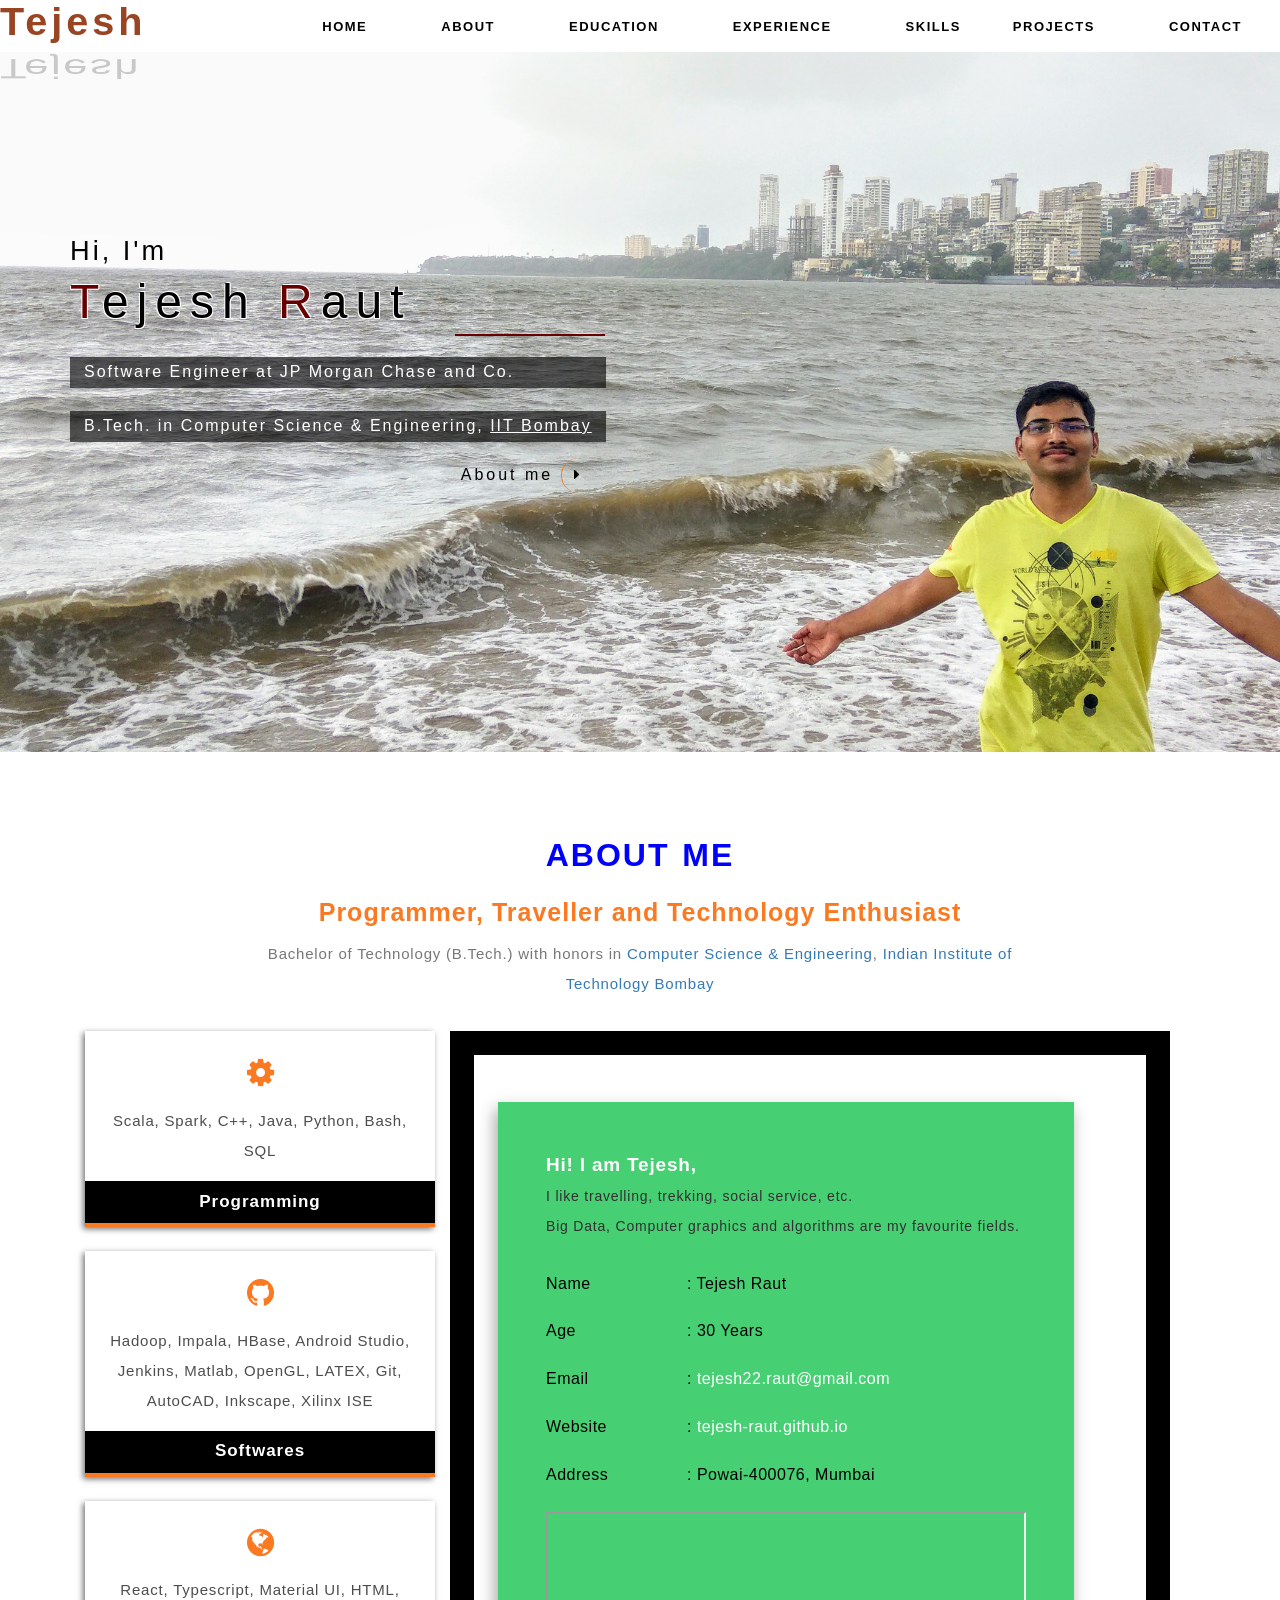
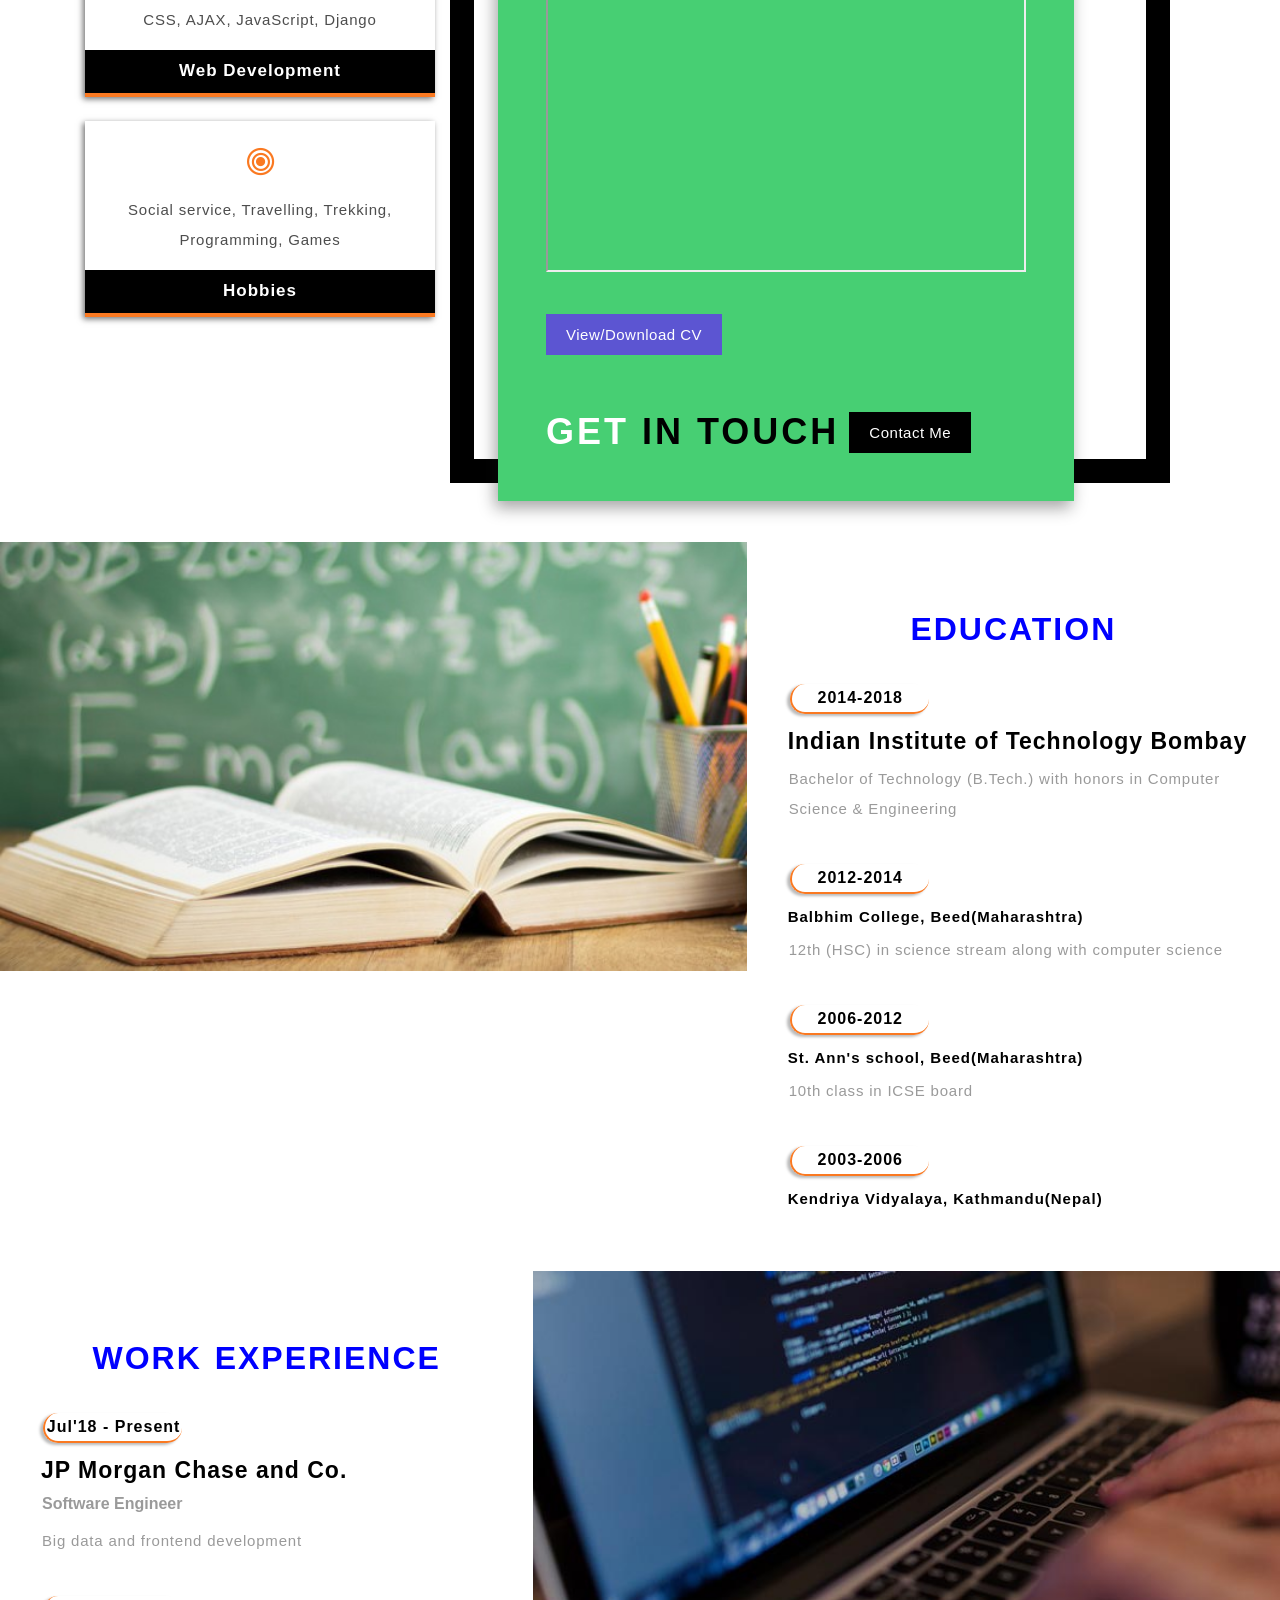
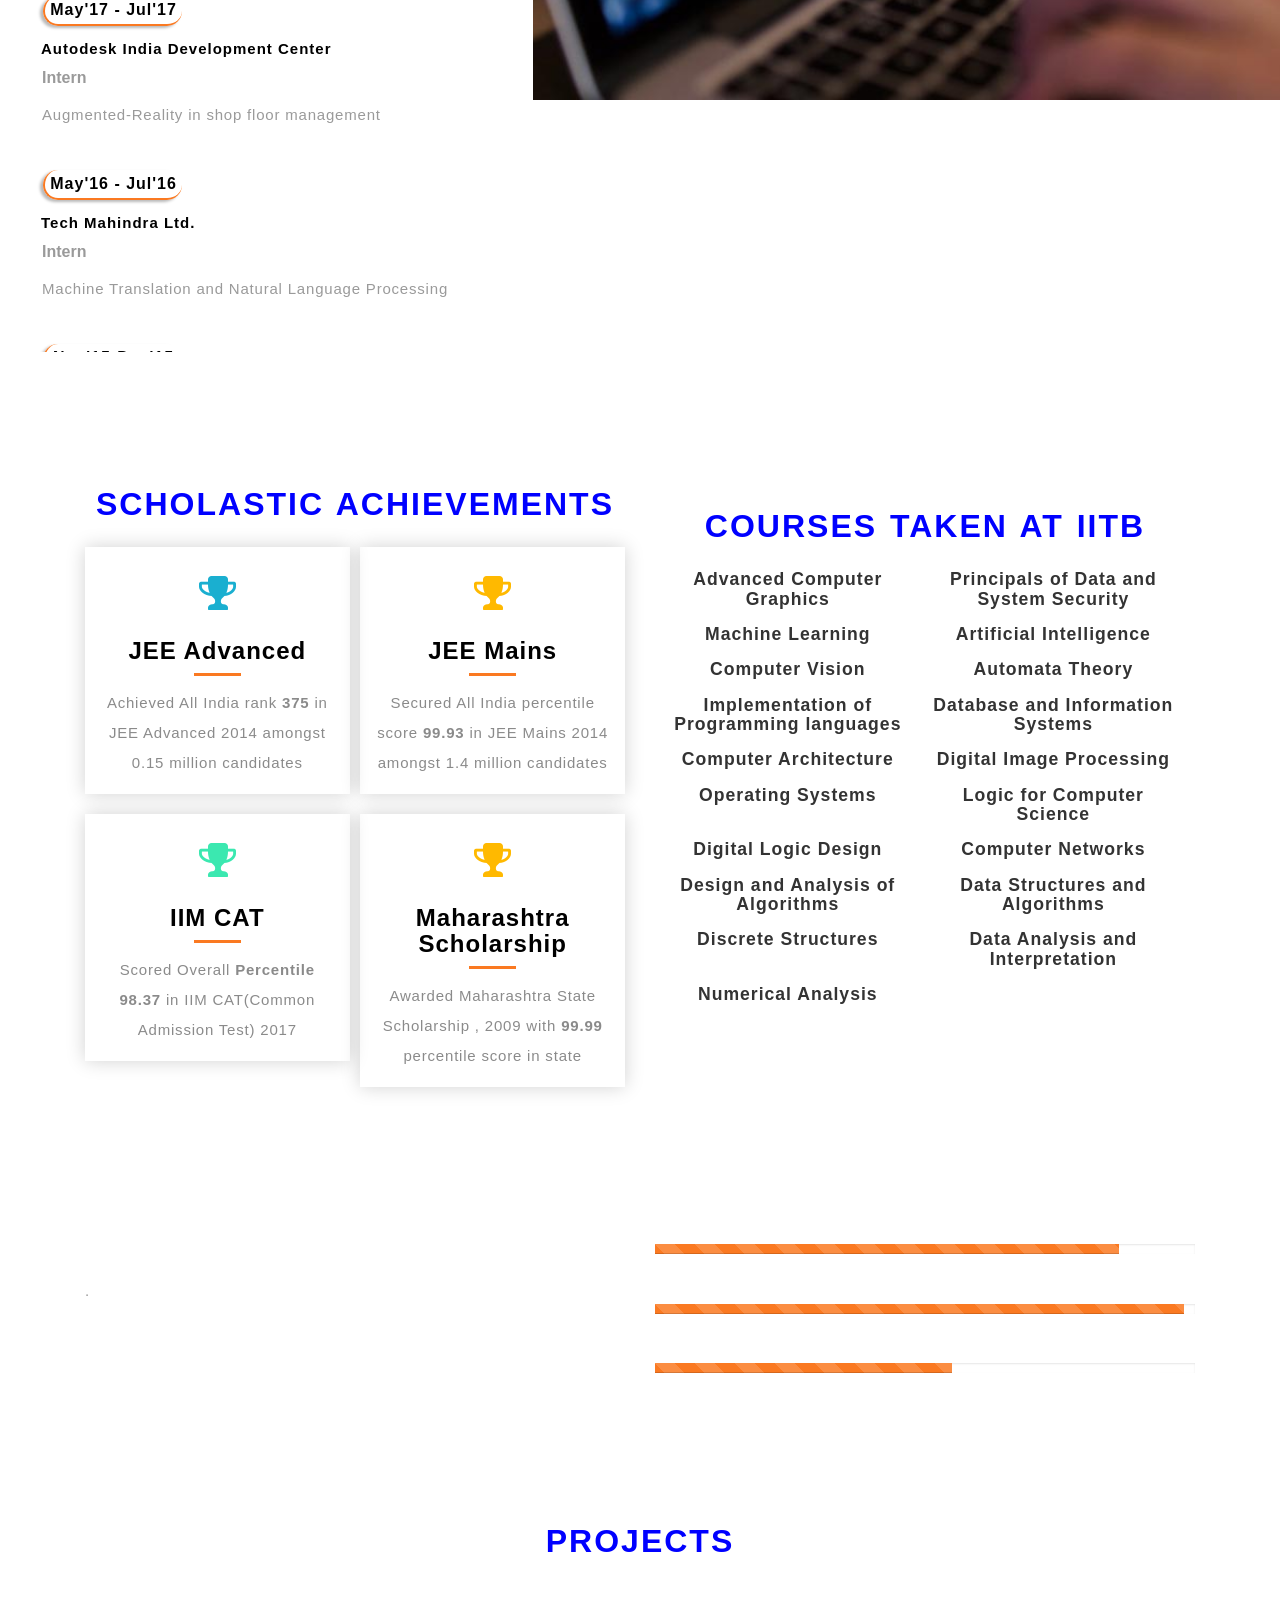
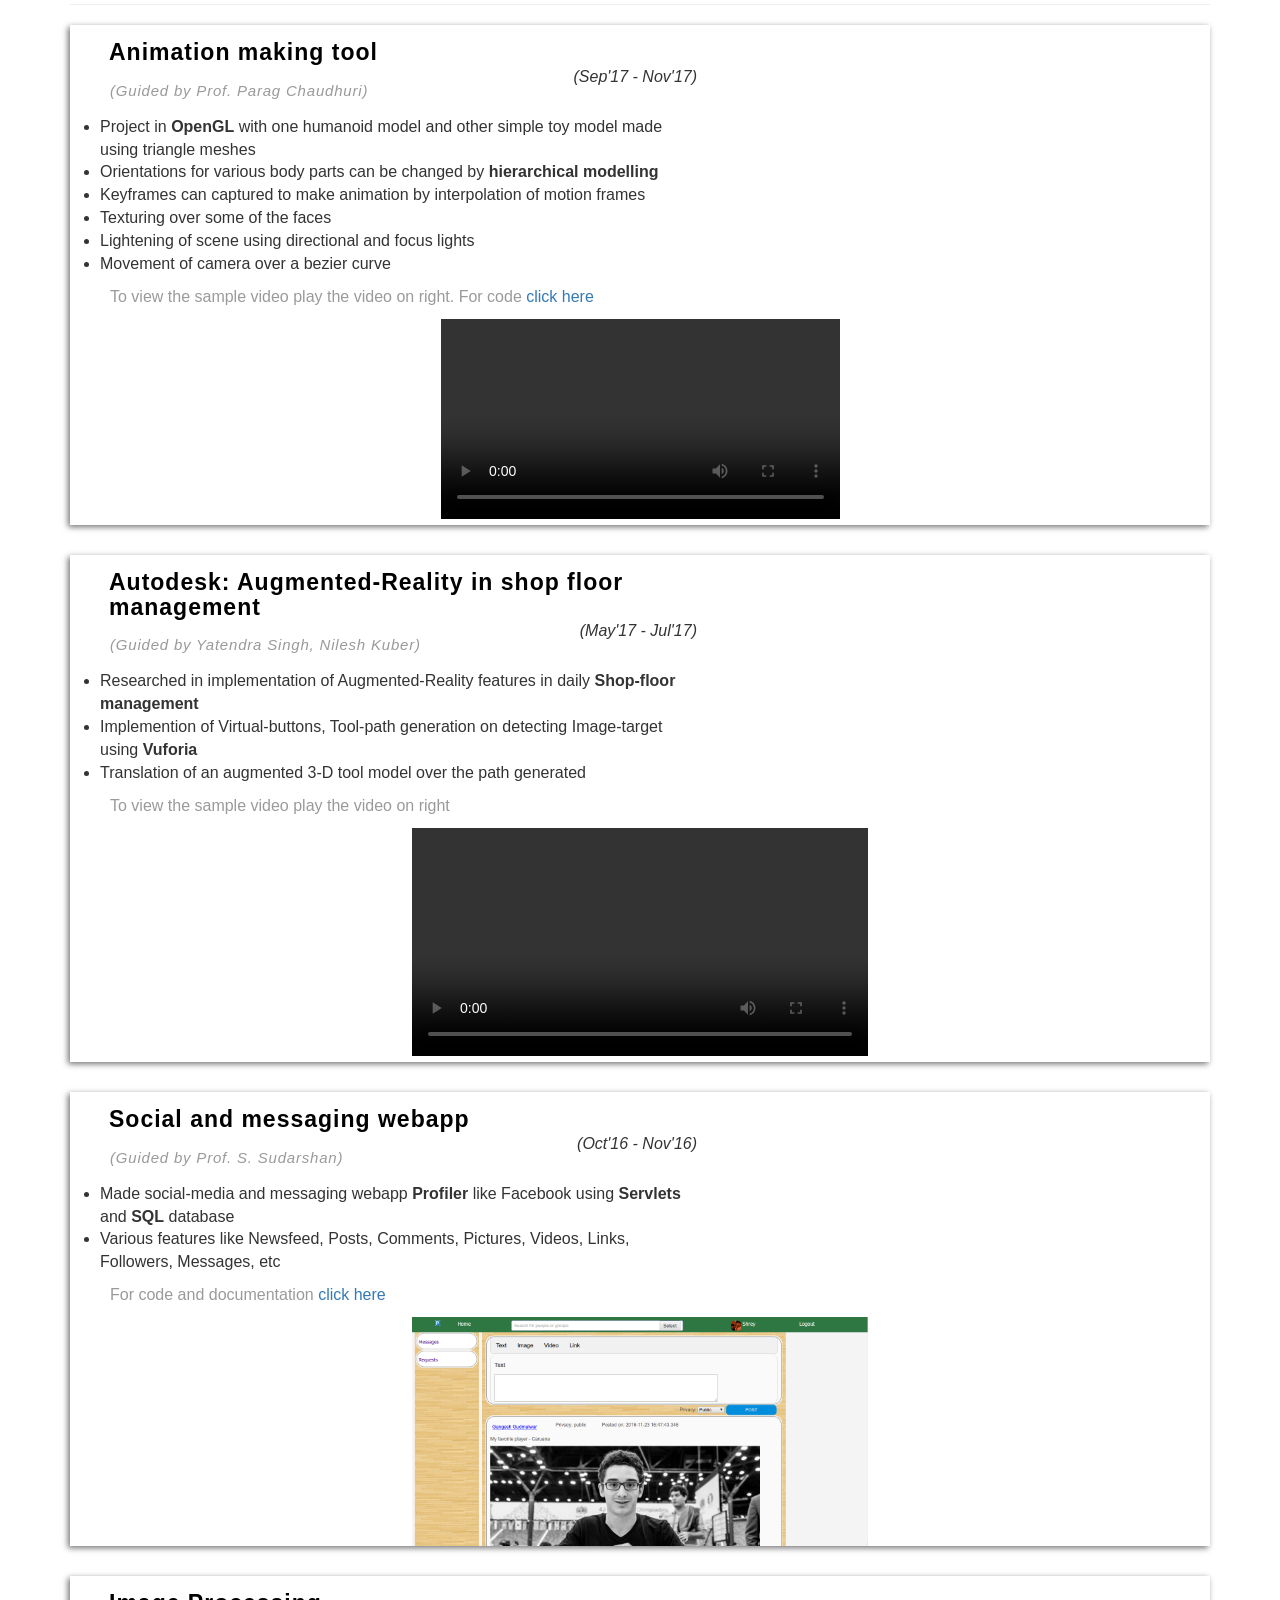
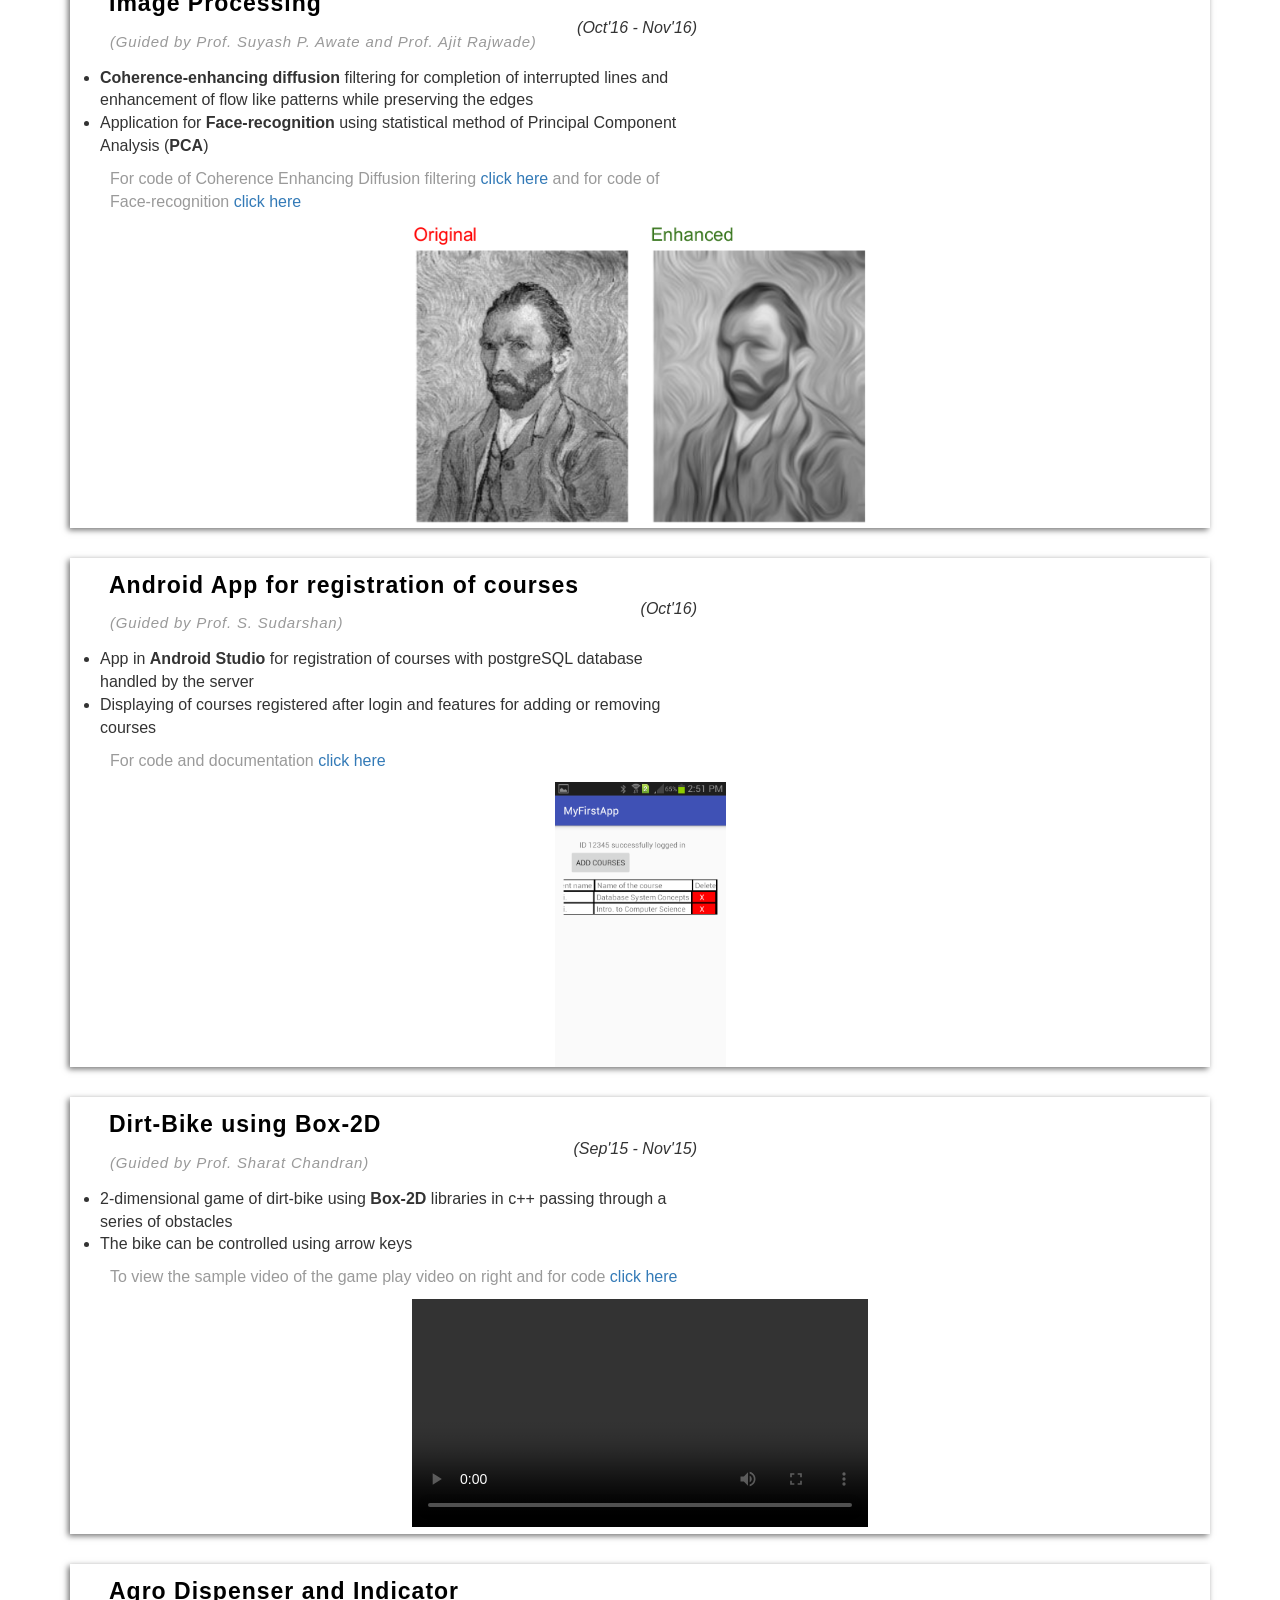
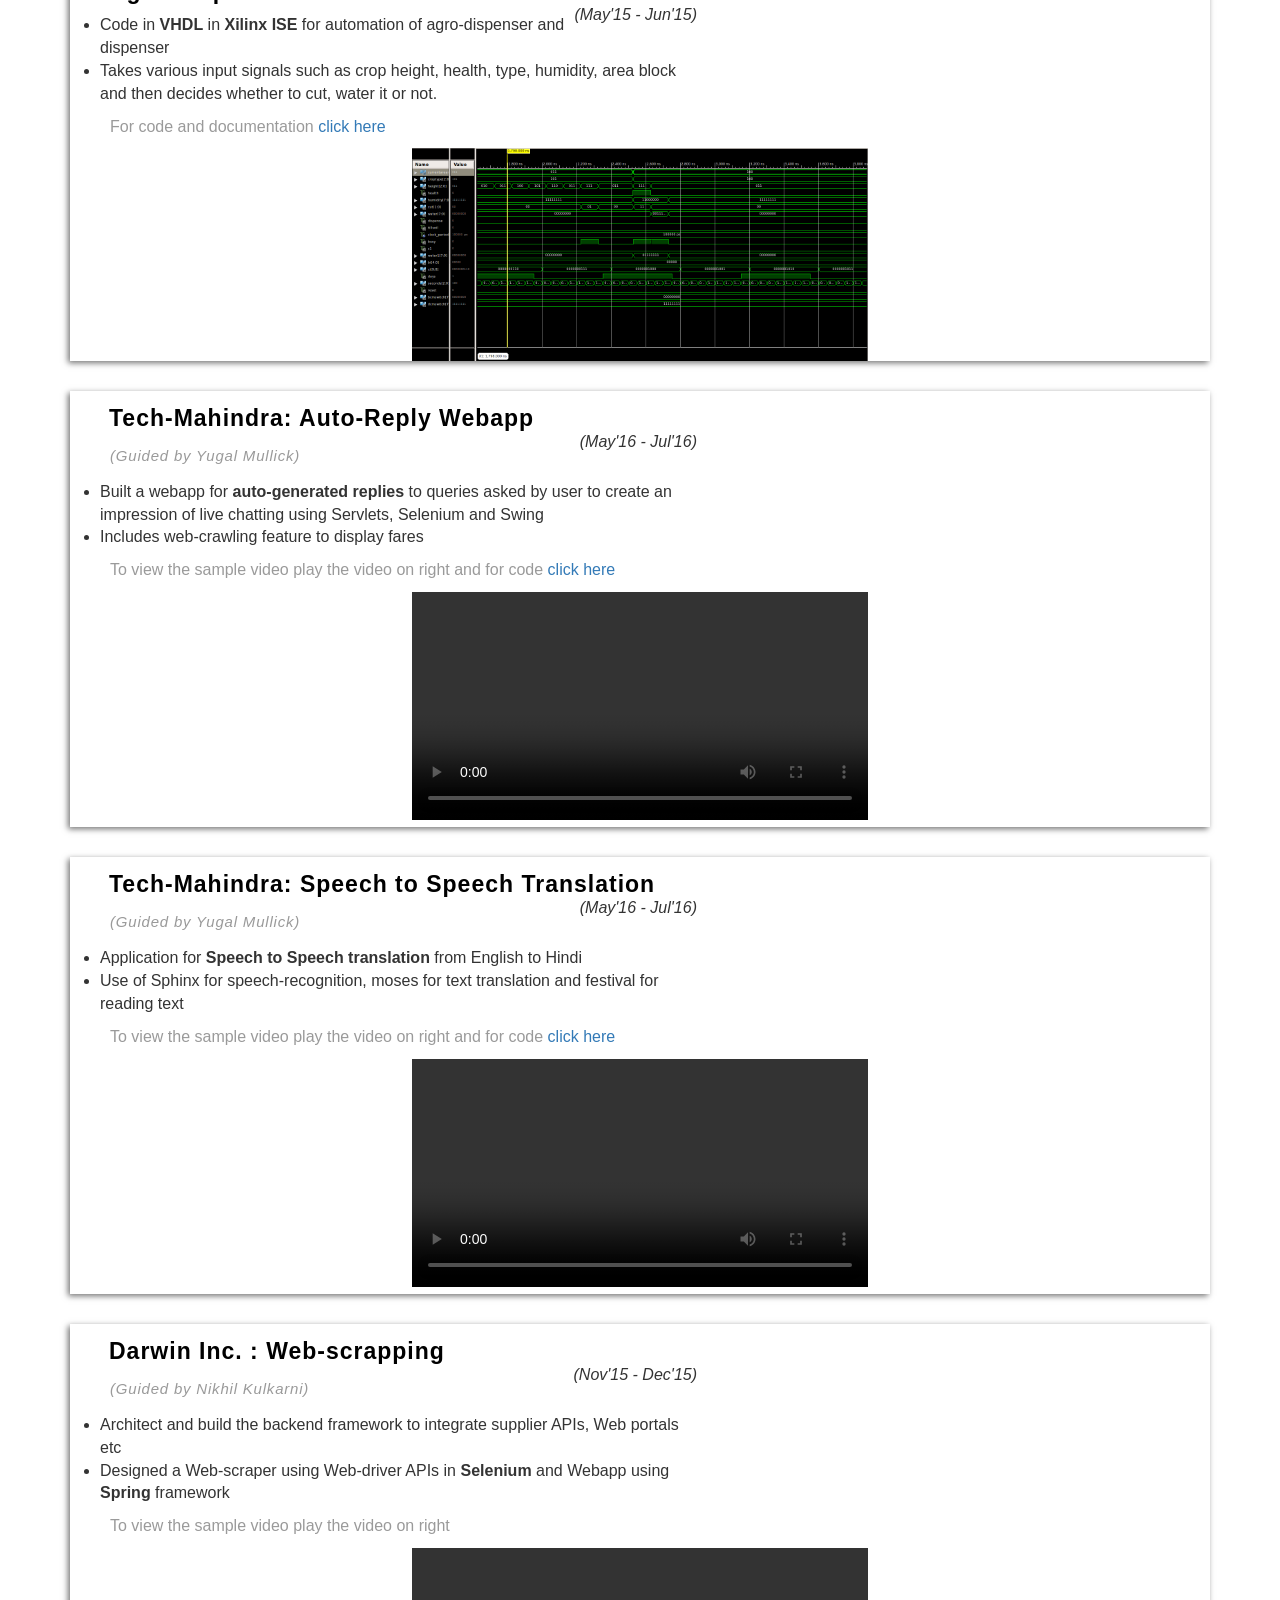
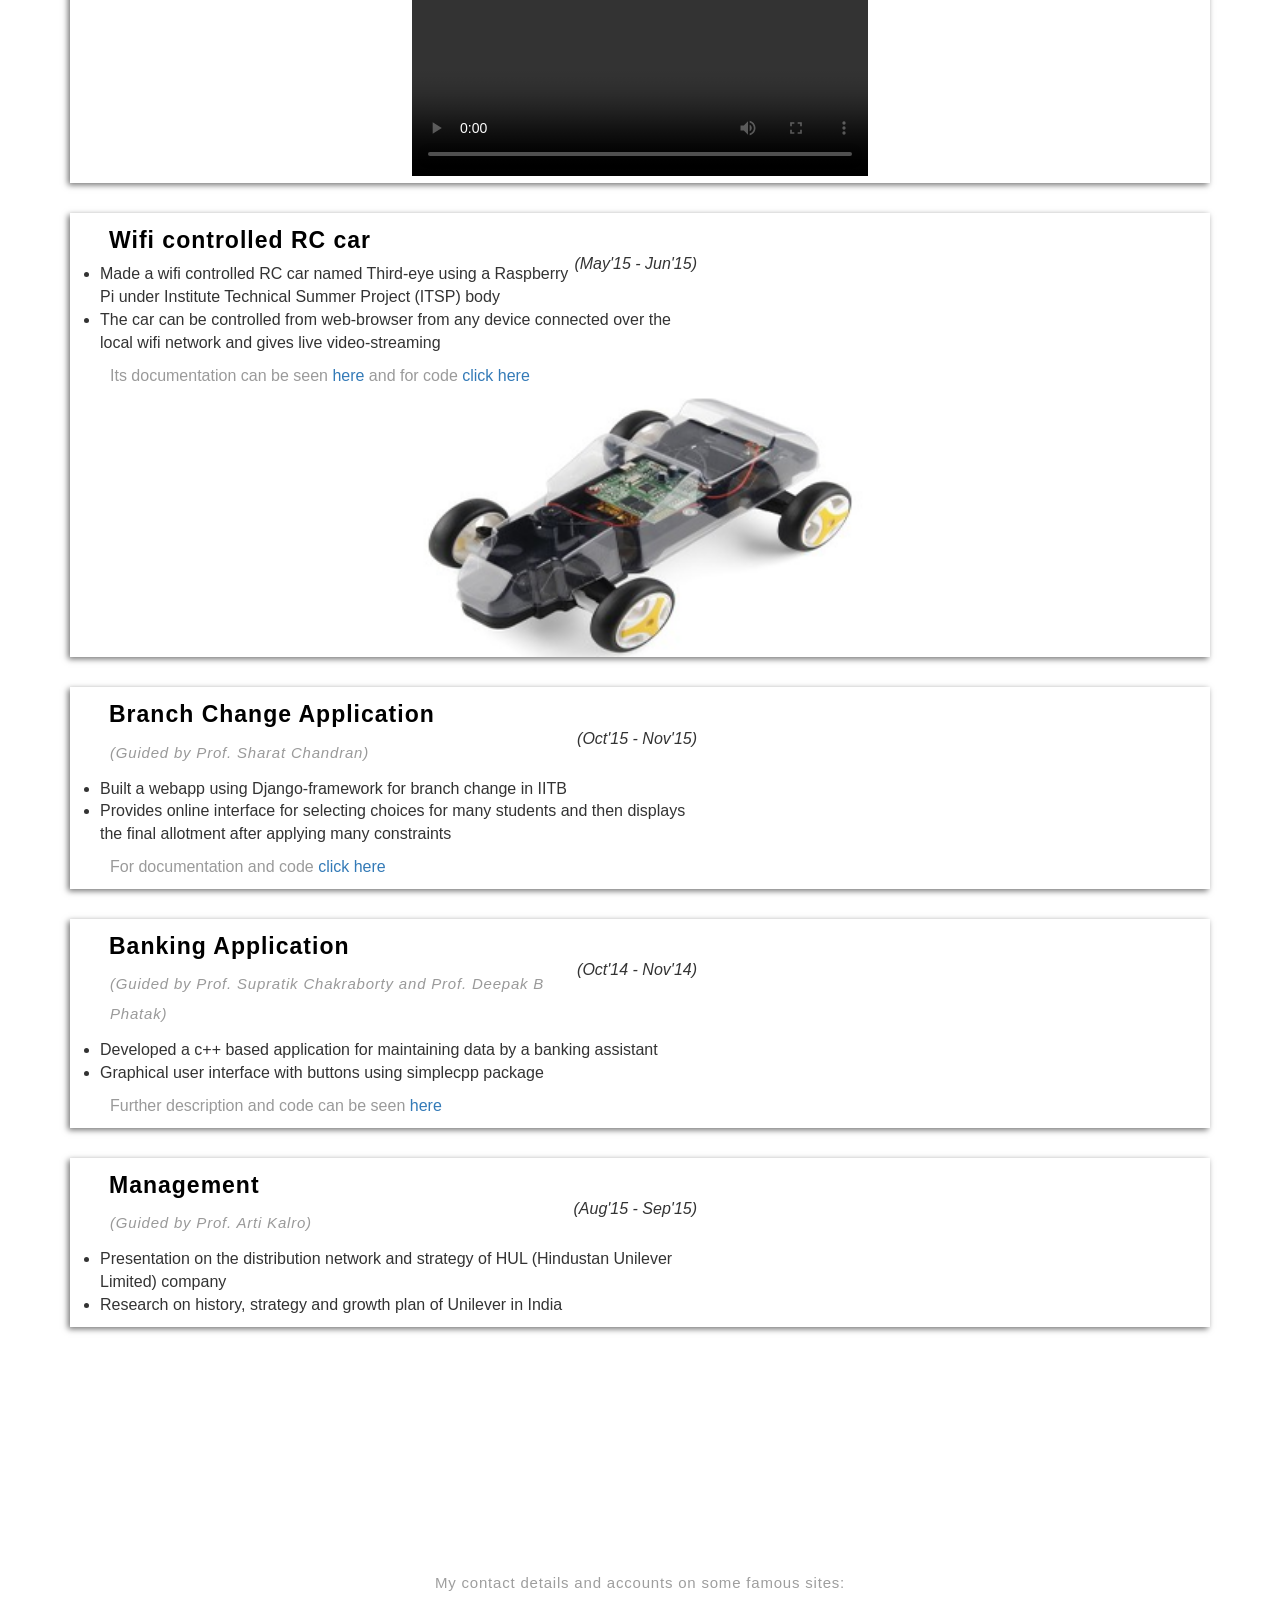
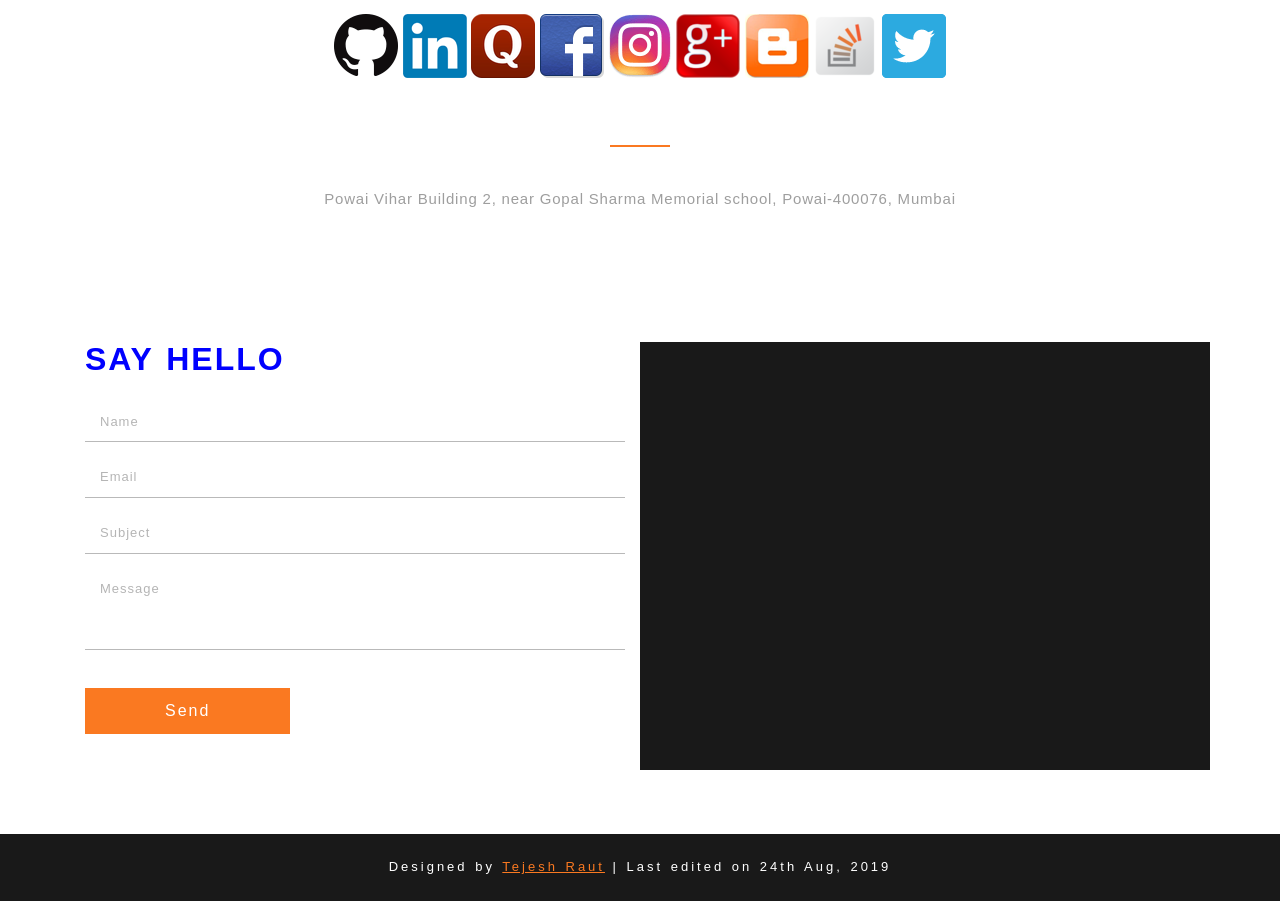
==== commit ca9bd520: "Updated webpage" ====
--- a/index.html
+++ b/index.html
@@ -66,6 +66,8 @@
 							<ul class="nav navbar-nav">
 								<li><a class="scroll" href="#home">Home</a></li>
 								<li><a class="scroll" href="#about">About</a></li>
+								<li><a class="scroll" href="#education">Education</a></li>
+								<li><a class="scroll" href="#experience">Experience</a></li>
 								<li><a class="scroll" href="#skills">Skills</a></li>
 								<li><a class="scroll" href="#portfolio">Projects</a></li>
 								<li><a class="scroll" href="#contact">Contact</a></li>
@@ -87,6 +89,8 @@
 			<div class="banner-text-tr-its">
 				<h5>Hi, I'm</h5>
 				<h2><span>T</span>ejesh <span>R</span>aut</h2>
+				<p>Software Engineer at JP Morgan Chase and Co.</p>
+				<br>
 				<p>B.Tech. in Computer Science & Engineering, <span class="popupImage">IIT Bombay<span> <!--span contains the popup image--><img src="images/iitb.jpg" alt="images/iitb.jpg" width= "120px"/> <!--popup image--><br /><!--caption appears under the popup image--></span></span></p>
 				<div class="botton">
 					<a href="#about" class="scroll">About me <span class="fa fa-caret-right"></span></a>
@@ -111,28 +115,23 @@
 			<div class="col-md-4 about-left-its">
 				<div class="services-grids">
 					<a class="fa fa-gear" aria-hidden="true"></a>
-					<p class="para-its-layouts">C++, Java, Python, Bash, SQL</p>
+					<p class="para-its-layouts">Scala, Spark, C++, Java, Python, Bash, SQL</p>
 					<h6>Programming</h6>
 				</div>
 				<div class="services-grids social">
 					<a class="fa fa-github" aria-hidden="true"></a>
-					<p class="para-its-layouts">Android Studio, Matlab, OpenGL, LATEX, Git, AutoCAD, Inkscape, Xilinx ISE</p>
+					<p class="para-its-layouts">Hadoop, Impala, HBase, Android Studio, Jenkins, Matlab, OpenGL, LATEX, Git, AutoCAD, Inkscape, Xilinx ISE</p>
 					<div class="clearfix"></div>
 					<h6>Softwares</h6>
 				</div>
 				<div class="services-grids">
 					<a class="fa fa-globe" aria-hidden="true"></a>
-					<p class="para-its-layouts">HTML, CSS, AJAX, JavaScript, Django</p>
+					<p class="para-its-layouts">React, Typescript, Material UI, HTML, CSS, AJAX, JavaScript, Django</p>
 					<h6>Web Development</h6>
-				</div>
-				<div class="services-grids">
-					<a class="fa fa-desktop" aria-hidden="true"></a>
-					<p class="para-its-layouts">Linux, Windows, Mac OS</p>
-					<h6>Operating Systems</h6>
 				</div>
 				<div class="services-grids">
 					<a class="fa fa-bullseye" aria-hidden="true"></a>
-					<p class="para-its-layouts">Social service, Travelling, Trekking, Games</p>
+					<p class="para-its-layouts">Social service, Travelling, Trekking, Programming, Games</p>
 					<h6>Hobbies</h6>
 				</div>
 				<div class="clearfix"></div>
@@ -146,7 +145,7 @@
 						<br>
 						I like travelling, trekking, social service, etc.
 						<br>
-						Computer graphics and algorithms are my favourite fields.
+						Big Data, Computer graphics and algorithms are my favourite fields.
 					</p>
 					<ul>
 						<li><span>Name</span>: Tejesh Raut</li>
@@ -167,7 +166,7 @@
 						</script> Years</li>
 						<li><span>Email</span>: <a href="mailto:tejesh22.raut@gmail.com" >tejesh22.raut@gmail.com</a></li>
 						<li><span>Website</span>: <a target="_blank" href="https://tejesh-raut.github.io/">tejesh-raut.github.io</a></li>
-						<li><span>Address</span>: Room 261, Hostel 9, IIT Bombay, Powai-400076, Mumbai</li>
+						<li><span>Address</span>: Powai-400076, Mumbai</li>
 						<li>
 							<iframe src="https://www.google.com/maps/d/embed?mid=1Y2M6LWeN2fmlwPv1ywb31STA4QqVacz0&z=4" width="480" height="360"></iframe>
 						</li>
@@ -216,7 +215,7 @@
 							<h6>2012-2014</h6>
 						</div>
 						<div class="activity-desc its layouts">
-							<h5>Balbhim College, Beed(Maharashtra)</h5>
+							<h6>Balbhim College, Beed(Maharashtra)</h6>
 							<p class="para-its-layouts">12th (HSC) in science stream along with computer science </p>
 						</div>
 						<div class="clearfix"></div>
@@ -226,7 +225,7 @@
 							<h6>2006-2012</h6>
 						</div>
 						<div class="activity-desc its layouts">
-							<h5>St. Ann's school, Beed(Maharashtra)</h5>
+							<h6>St. Ann's school, Beed(Maharashtra)</h6>
 							<p class="para-its-layouts">10th class in ICSE board </p>
 						</div>
 						<div class="clearfix"></div>
@@ -236,7 +235,7 @@
 							<h6>2003-2006</h6>
 						</div>
 						<div class="activity-desc its layouts">
-							<h5>Kendriya Vidyalaya, Kathmandu(Nepal)</h5>
+							<h6>Kendriya Vidyalaya, Kathmandu(Nepal)</h6>
 							<p class="para-its-layouts">Upto 5th class</p>
 						</div>
 						<div class="clearfix"></div>
@@ -250,7 +249,7 @@
 	</div>
 	<!--//education-->
 	<!--experience-->
-	<div class="display-trlsagile">
+	<div class="display-trlsagile" id="experience">
 		<div class="col-md-7 col-sm-7 exp-img-its">
 		</div>
 		<div class="col-md-5 col-sm-5 display-grid-trlsagile display-grid-1-trlsagile">
@@ -264,10 +263,22 @@
 				<div class="scrollbar its layouts" id="style-1">
 					<div class="activity-row its layouts">
 						<div class="activity-img its layouts">
+							<h6>Jul'18 - Present</h6>
+						</div>
+						<div class="activity-desc its layouts">
+							<h5>JP Morgan Chase and Co.</h5>
+							<p><b>Software Engineer</b></p>
+							<p class="para-its-layouts">Big data and frontend development</p>
+						</div>
+						<div class="clearfix"></div>
+					</div>
+					<div class="activity-row its layouts">
+						<div class="activity-img its layouts">
 							<h6>May'17 - Jul'17</h6>
 						</div>
 						<div class="activity-desc its layouts">
-							<h5>Autodesk India Development Center</h5>
+							<h6>Autodesk India Development Center</h6>
+							<p><b>Intern</b></p>
 							<p class="para-its-layouts">Augmented-Reality in shop floor management</p>
 						</div>
 						<div class="clearfix"></div>
@@ -277,7 +288,8 @@
 							<h6>May'16 - Jul'16</h6>
 						</div>
 						<div class="activity-desc its layouts">
-							<h5>Tech Mahindra Ltd.</h5>
+							<h6>Tech Mahindra Ltd.</h6>
+							<p><b>Intern</b></p>
 							<p class="para-its-layouts">Machine Translation and Natural Language Processing</p>
 						</div>
 						<div class="clearfix"></div>
@@ -287,7 +299,8 @@
 							<h6>Nov'15-Dec'15</h6>
 						</div>
 						<div class="activity-desc its layouts">
-							<h5>Darwin Travel Tech Pvt Ltd</h5>
+							<h6>Darwin Travel Tech Pvt Ltd</h6>
+							<p><b>Intern</b></p>
 							<p class="para-its-layouts">Backend Development of website</p>
 						</div>
 						<div class="clearfix"></div>
@@ -854,7 +867,7 @@
 				<div class="address-layouts">
 					<h4><a href="mailto:tejesh22.raut@gmail.com">tejesh22.raut@gmail.com</a></h4>
 					<h6></h6>
-					<p class="para-its-layouts">Flat 2E-004, Powai Vihar Building 2, near Gopal Sharma Memorial school, Powai-400076, Mumbai</p>
+					<p class="para-its-layouts">Powai Vihar Building 2, near Gopal Sharma Memorial school, Powai-400076, Mumbai</p>
 				</div>
 				<div class="clearfix"> </div>
 
@@ -894,7 +907,7 @@
 	<!-- Footer -->
 	<div class="copyright-tejesh">
 		<div class="container">
-			<p><!-- &copy; All Rights Reserved |  -->Designed by <a target="_blank" href="https://tejesh-raut.github.io/"> Tejesh Raut</a> | Last edited on 15th Oct, 2018</p>
+			<p><!-- &copy; All Rights Reserved |  -->Designed by <a target="_blank" href="https://tejesh-raut.github.io/"> Tejesh Raut</a> | Last edited on 24th Aug, 2019</p>
 		</div>
 	</div>
 	<!-- //Footer -->
--- a/css/style.css
+++ b/css/style.css
@@ -150,6 +150,10 @@
 	letter-spacing: 8px;
 	font-weight: 500;
 	color: #000;
+	text-shadow: -1px 1px 0 #fff,
+				1px 1px 0 #fff,
+				1px -1px 0 #fff;
+				-1px -1px 0 #fff;
 	position: relative;
 	margin: 0.2em 0 0.6em;
 }
@@ -166,14 +170,18 @@
 
 .banner-text-tr-its h2 span {
 	color: #670000;
+	text-shadow: -1px 1px 0 #fff,
+				1px 1px 0 #fff,
+				1px -1px 0 #fff;
+				-1px -1px 0 #fff;
 }
 
 .banner-text-tr-its p {
-	color: #670000;
+	color: #ffffff;
 	font-size: 1em;
 	letter-spacing: 2px;
 	font-weight: 400;
-	background: rgba(0, 0, 0, 0.32);
+	background: rgba(0, 0, 0, 0.62);
 	padding: 4px 14px;
 }
 
@@ -913,6 +921,13 @@
 	text-align: left;
 	padding: 15px 0 0 9px;
 }
+.activity-desc h6 {
+	color: #000000;
+	font-size: 15px;
+	letter-spacing: 1px;
+	text-align: left;
+	padding: 15px 0 0 9px;
+}
 
 .activity-desc p {
 	color: #9a9a9a;
@@ -948,7 +963,7 @@
 }
 
 .scrollbar {
-	height: 250px;
+	height: 550px;
 	background: #fff;
 	overflow-y: scroll;
 }
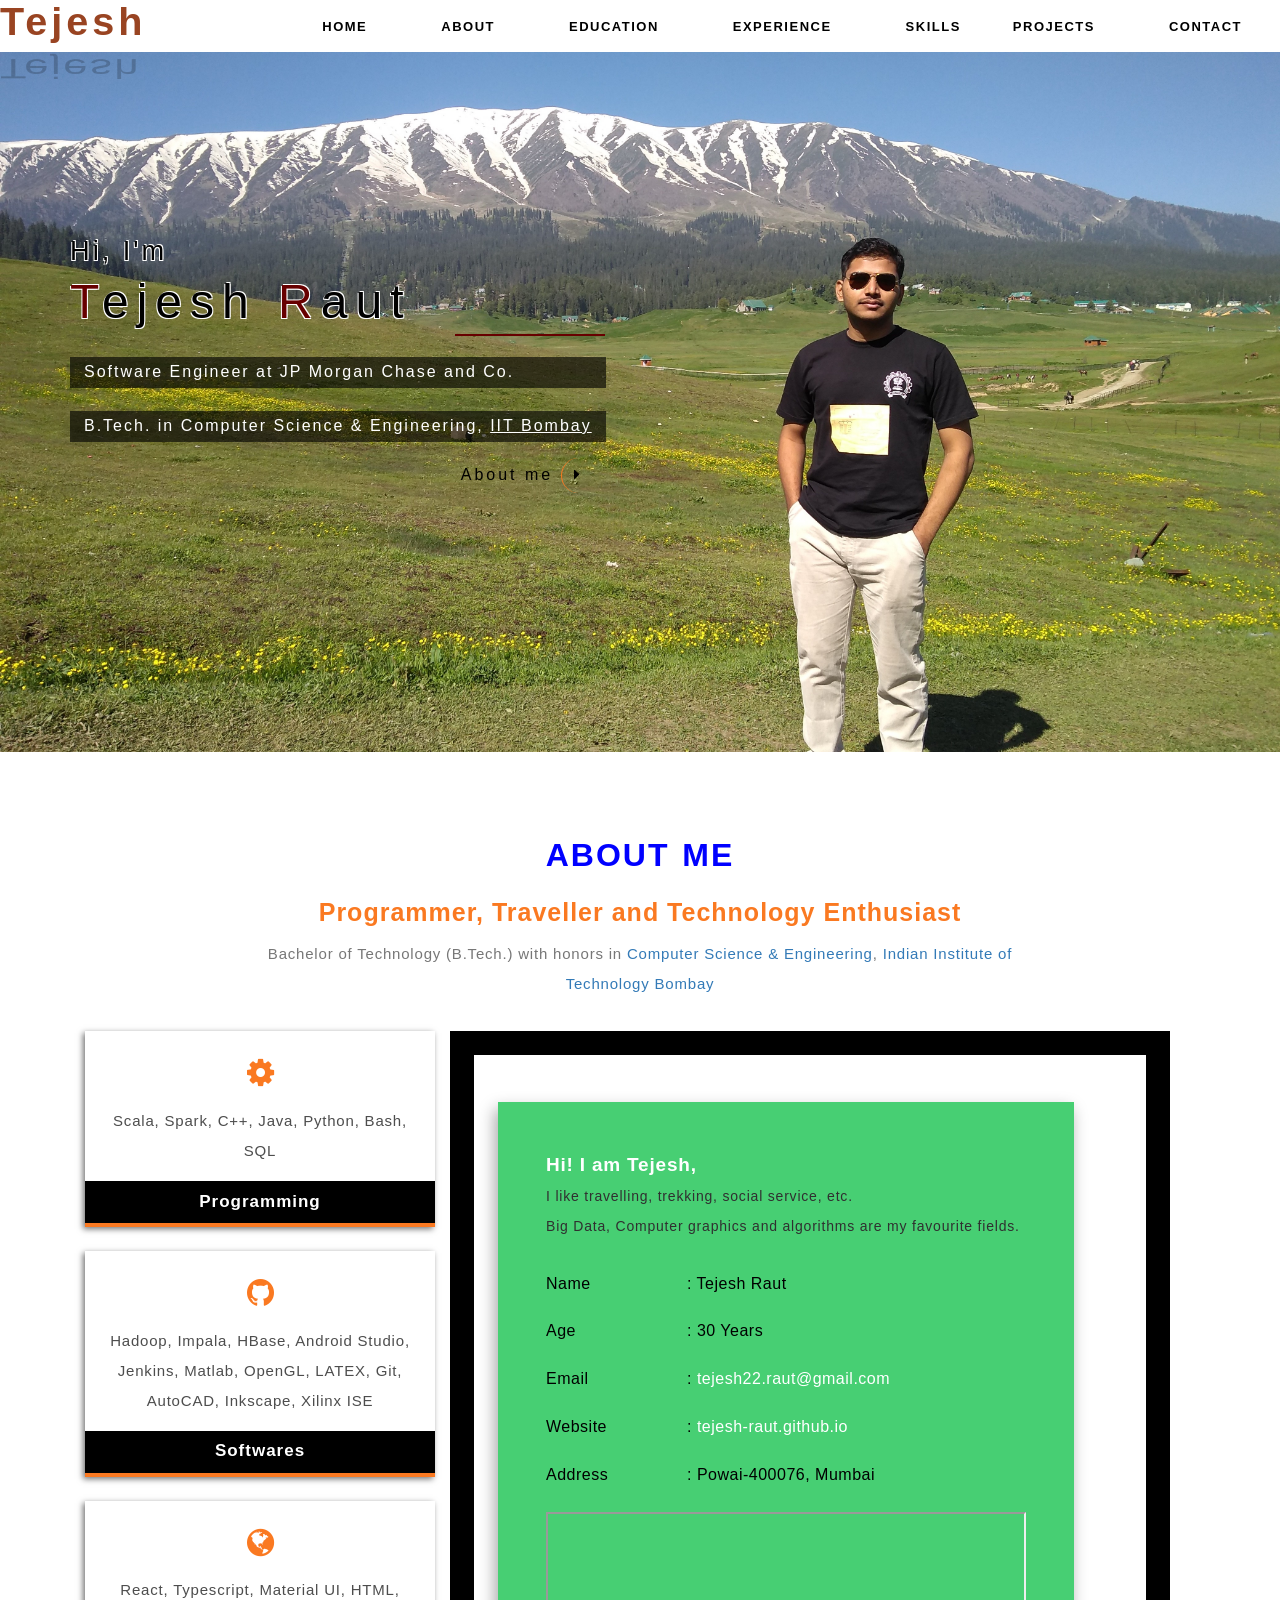
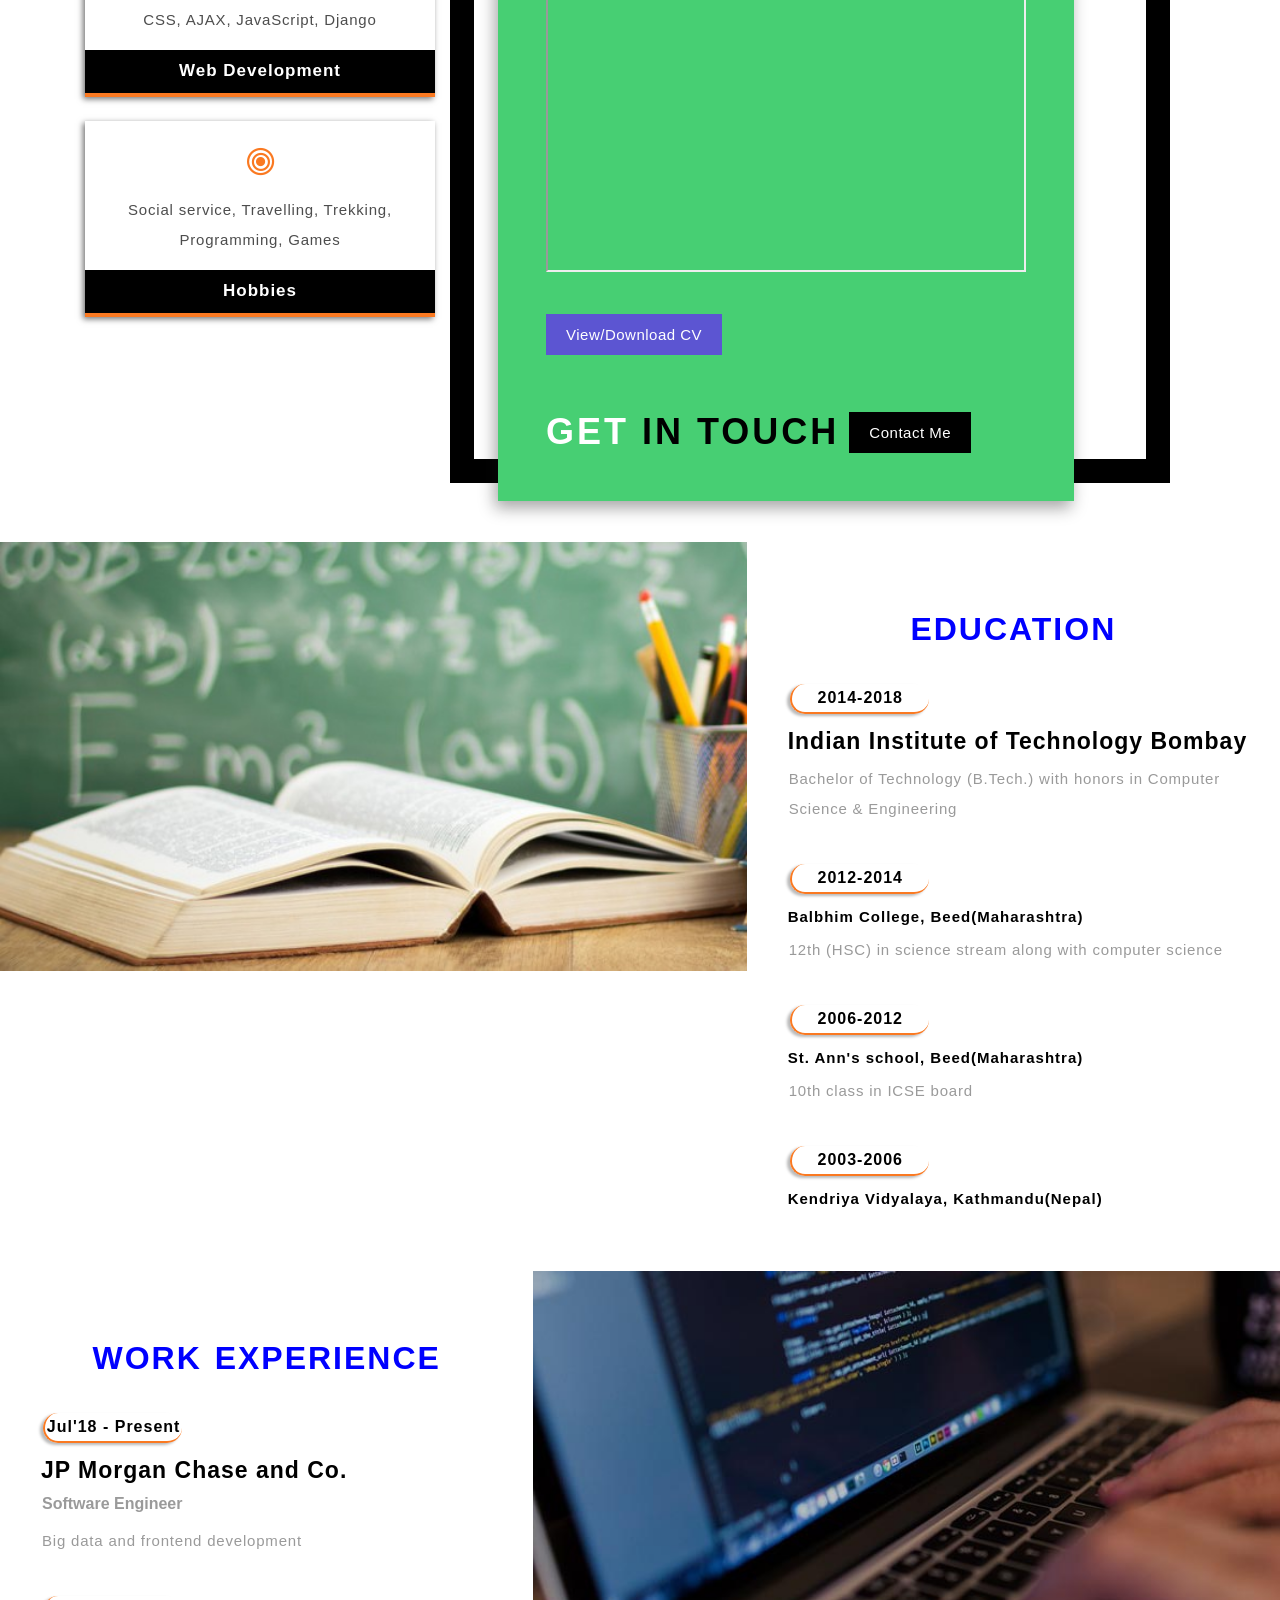
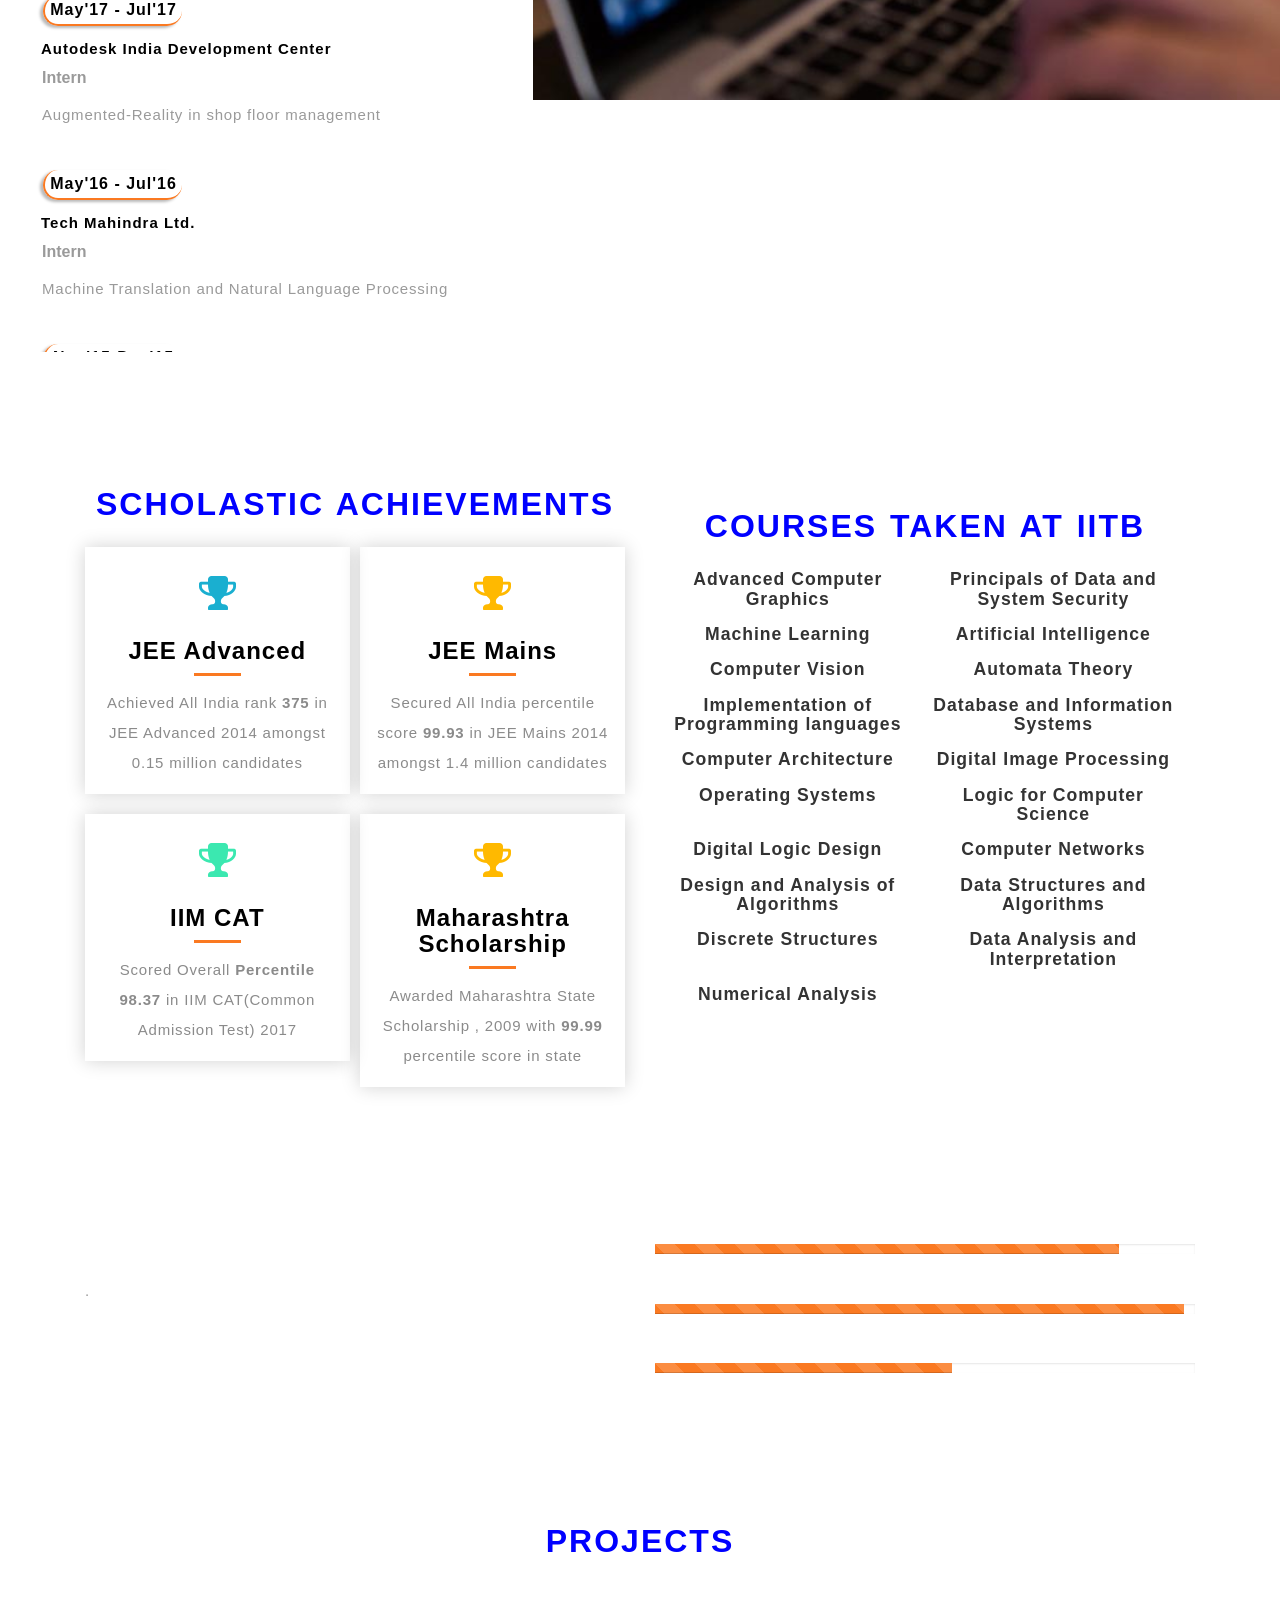
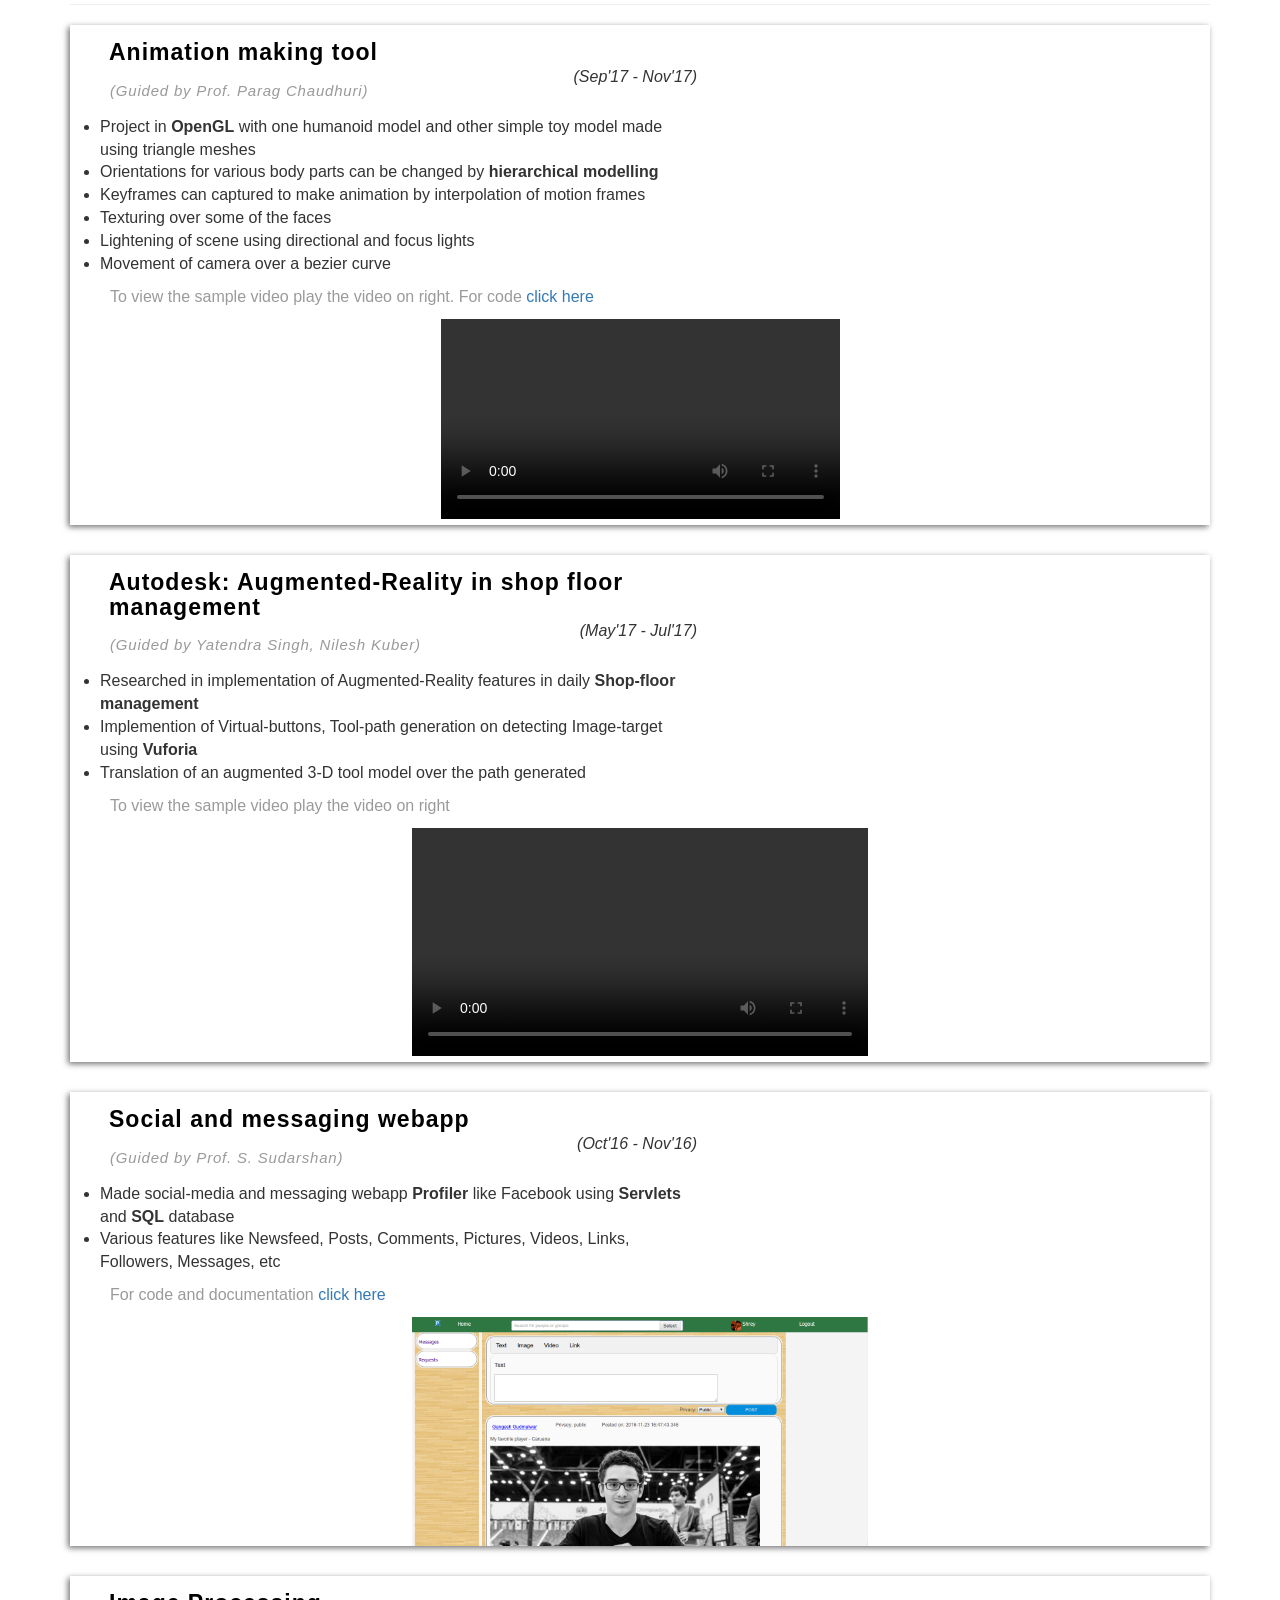
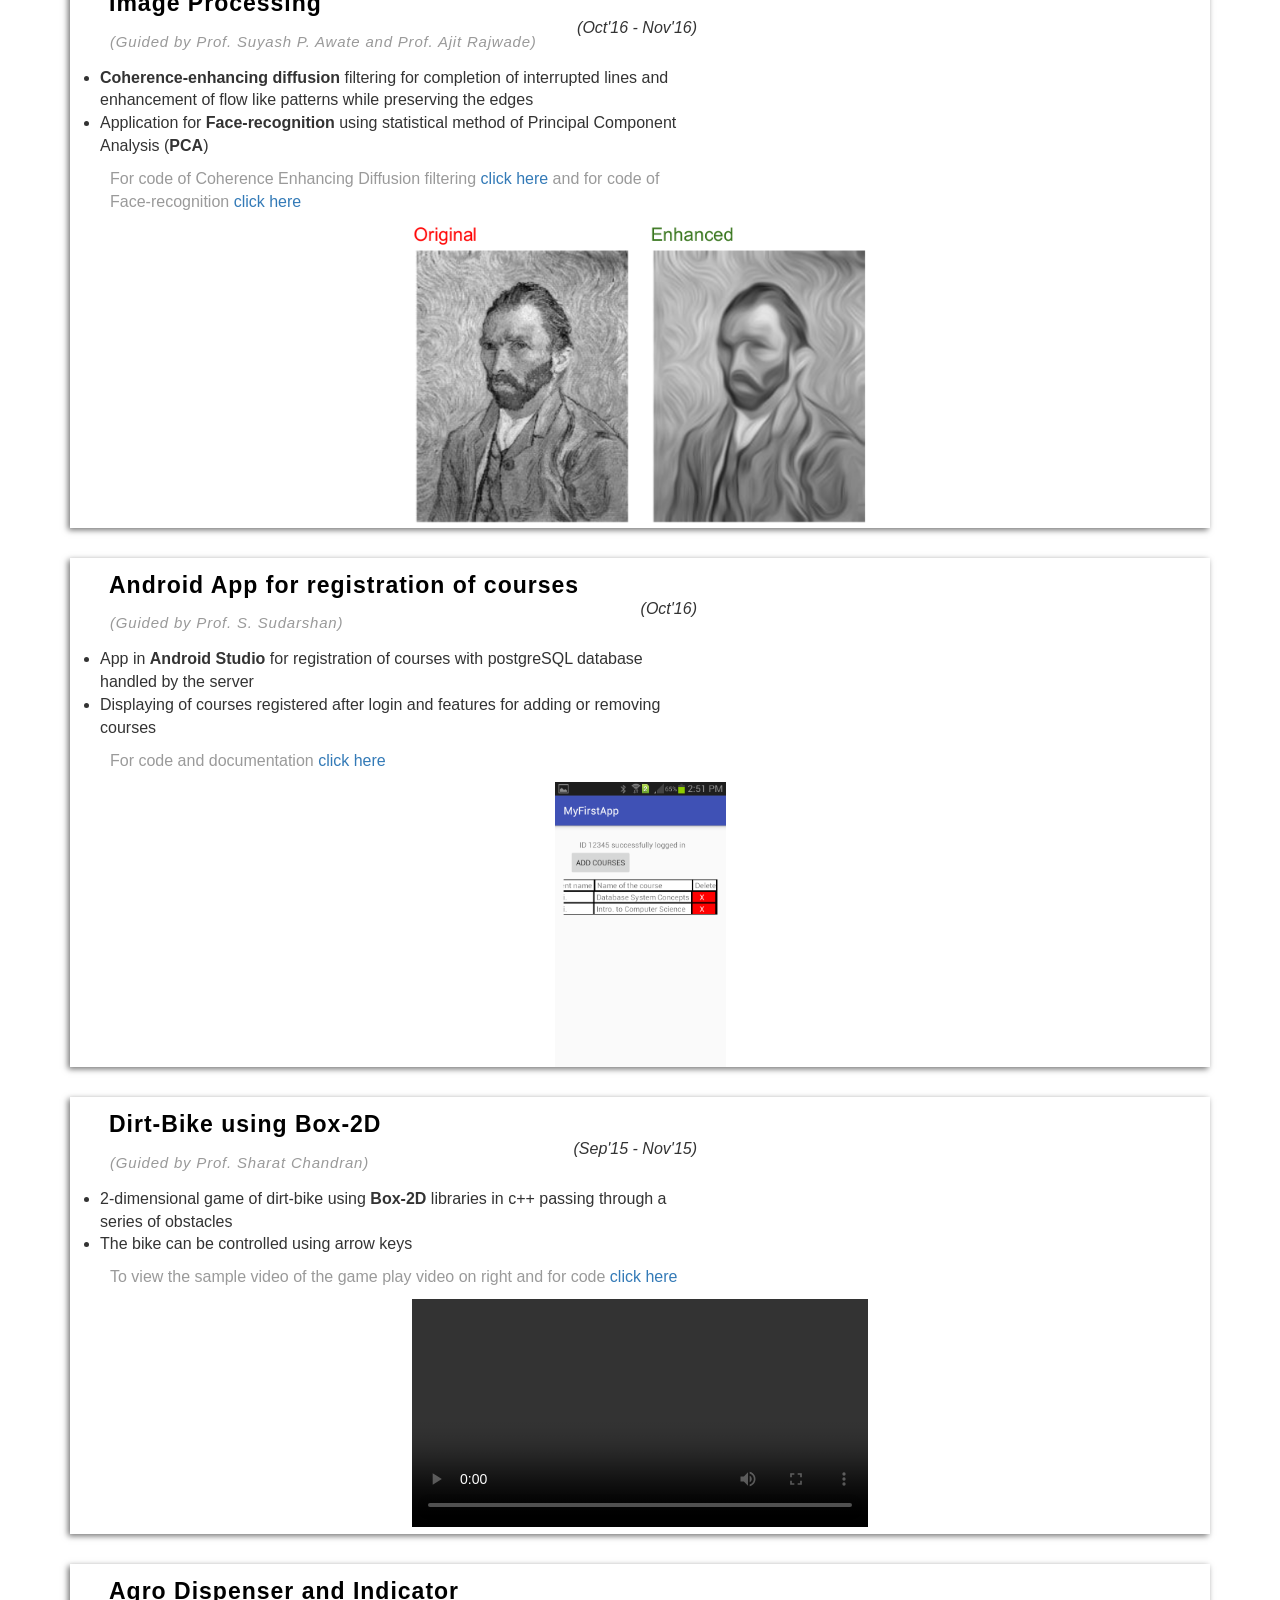
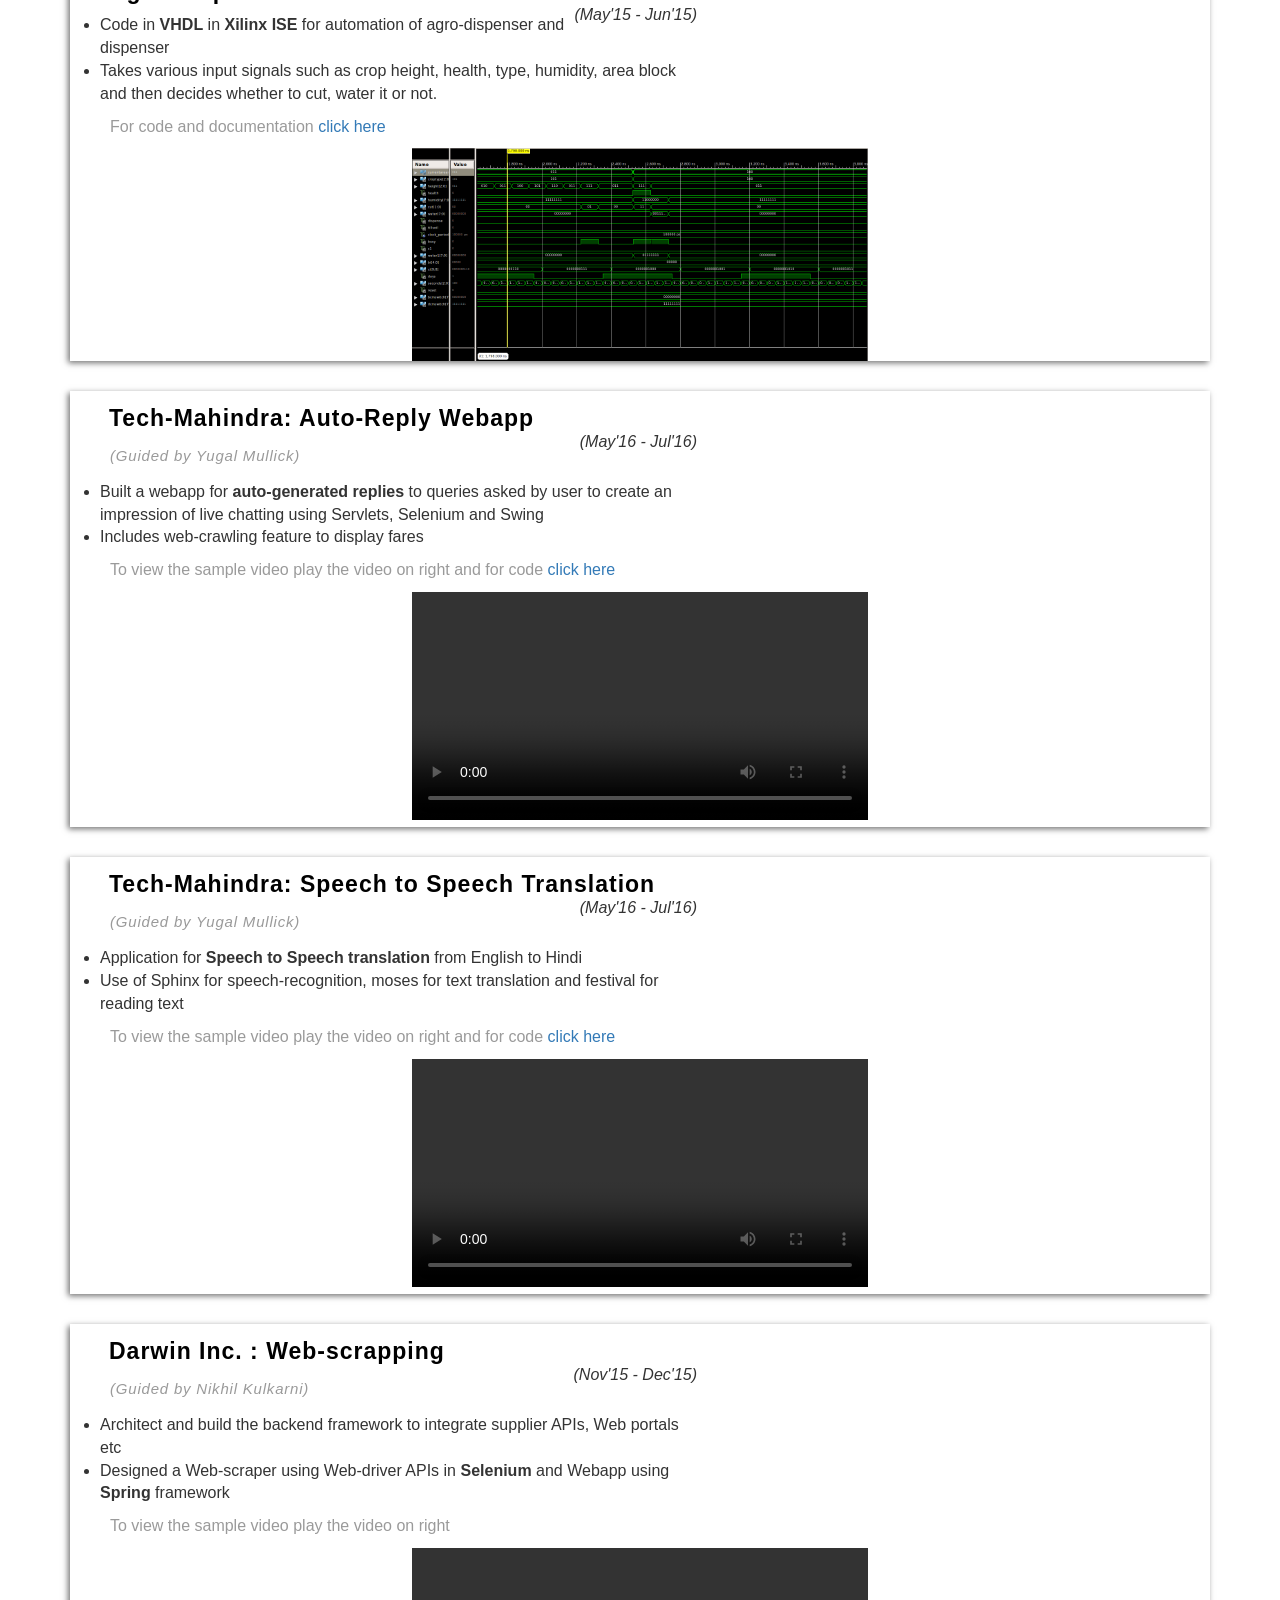
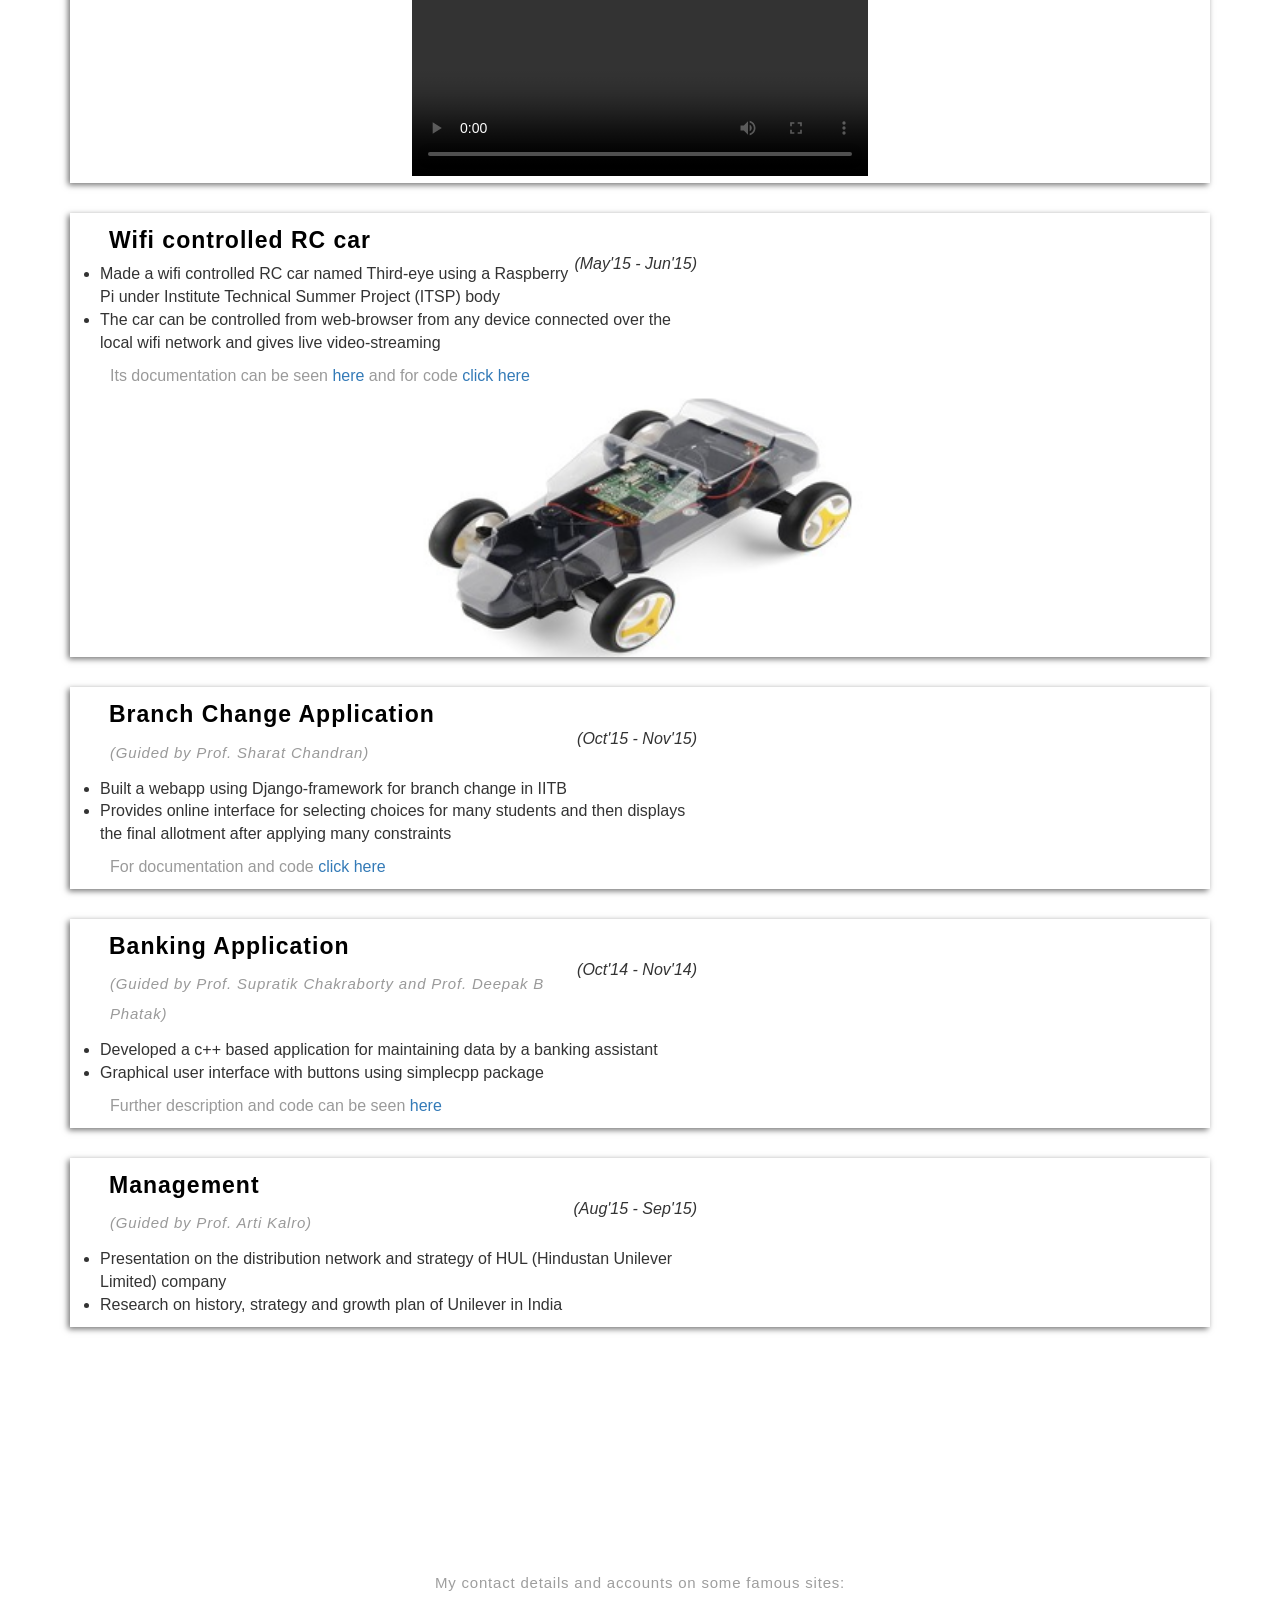
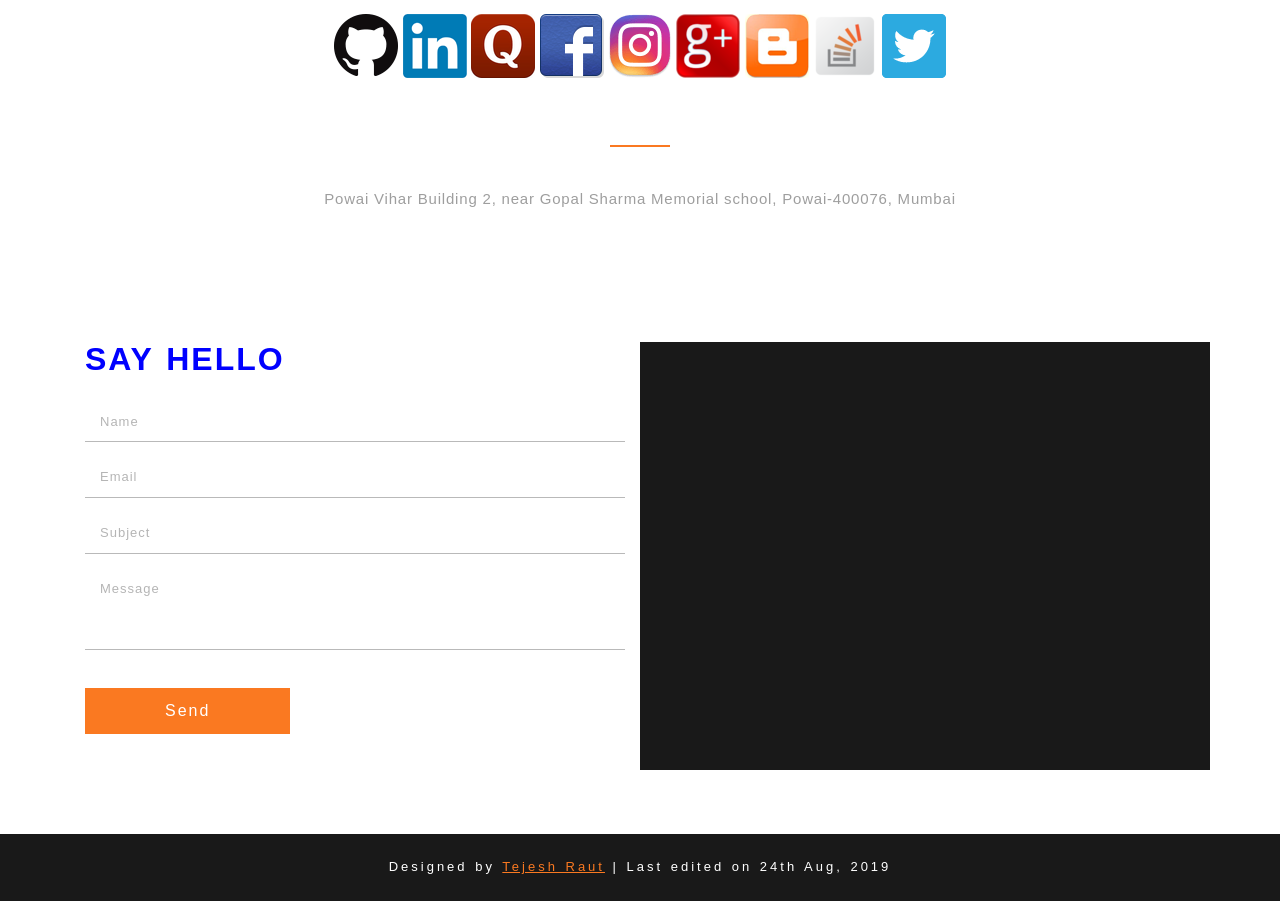
==== commit dae14346: "update" ====
--- a/index.html
+++ b/index.html
@@ -8,7 +8,7 @@
 	<meta name="viewport" content="width=device-width, initial-scale=1">
 	<meta http-equiv="Content-Type" content="text/html; charset=utf-8" />
 	<meta name="keywords" content="Tejesh Raut" />
-	<meta name="Description" CONTENT="Homepage of Tejesh Raut. B.Tech. in Computer Science & Engineering, IIT Bombay. Programmer, Traveller and Technology Enthusiast">
+	<meta name="Description" CONTENT="Homepage of Tejesh Raut. Software Engineer at JP Morgan Chase and Co. B.Tech. in Computer Science & Engineering, IIT Bombay.">
 	<link href='images/favicon.ico' rel='icon' type='image/x-icon'/>
 	<link rel="image_src" href="images/banner.jpg" /> <!-- Thumbnail image for link to this page -->
 	<!-- Description for link in websites that use open graph protocol like FB -->
--- a/css/style.css
+++ b/css/style.css
@@ -140,6 +140,10 @@
 
 .banner-text-tr-its h5 {
 	color: #000;
+	text-shadow: -1px 1px 0 #fff,
+				1px 1px 0 #fff,
+				1px -1px 0 #fff;
+				-1px -1px 0 #fff;
 	font-size: 1.7em;
 	letter-spacing: 3px;
 	font-weight: 400;
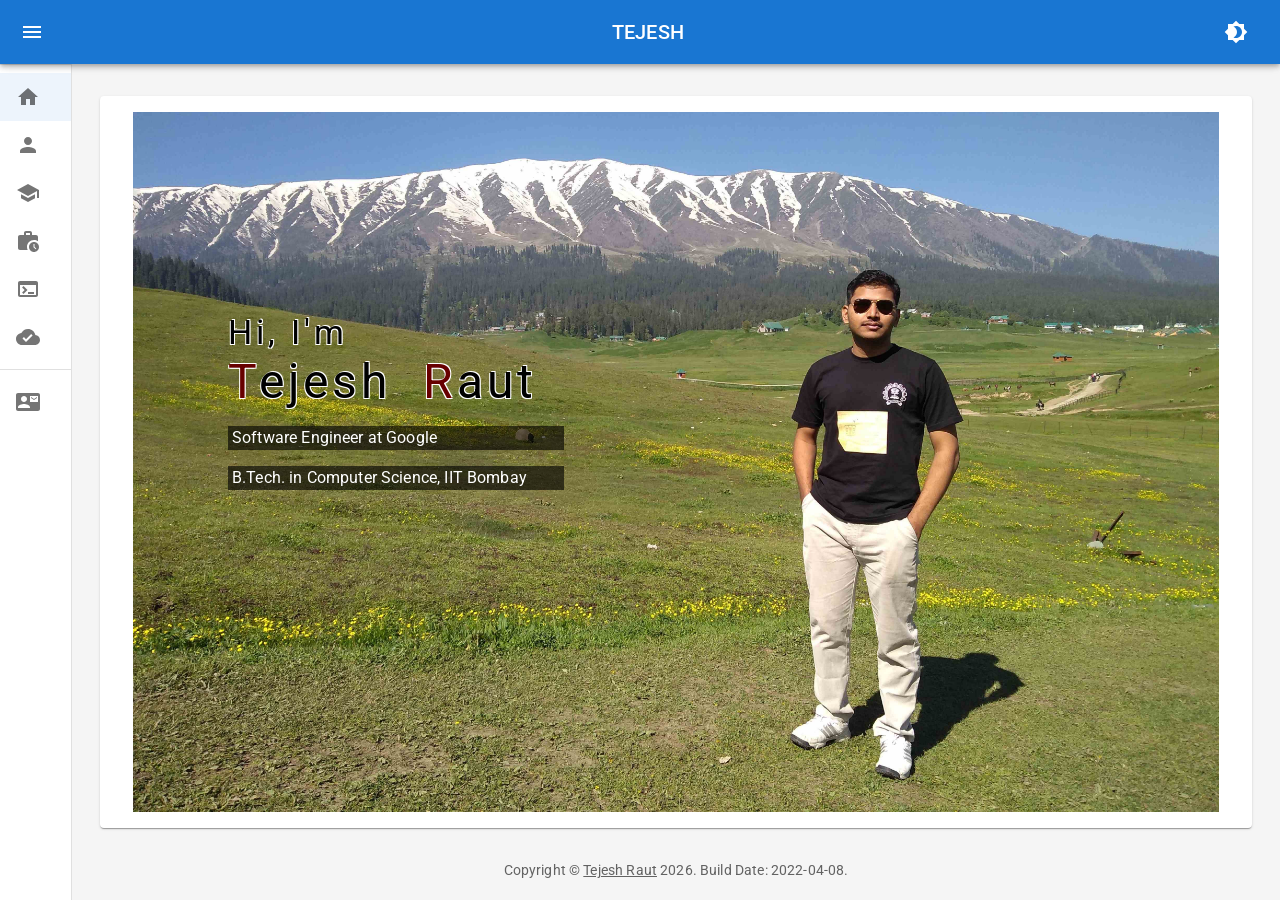
==== commit d1ba3591: "Updates" ====
--- a/index.html
+++ b/index.html
@@ -1,967 +1 @@
-<!DOCTYPE html>
-<html lang="en" xmlns="http://www.w3.org/1999/xhtml"
-  xmlns:og="http://ogp.me/ns#">
-
-<head>
-	<title>Tejesh</title>
-	<!-- Meta Tags -->
-	<meta name="viewport" content="width=device-width, initial-scale=1">
-	<meta http-equiv="Content-Type" content="text/html; charset=utf-8" />
-	<meta name="keywords" content="Tejesh Raut" />
-	<meta name="Description" CONTENT="Homepage of Tejesh Raut. Software Engineer at JP Morgan Chase and Co. B.Tech. in Computer Science & Engineering, IIT Bombay.">
-	<link href='images/favicon.ico' rel='icon' type='image/x-icon'/>
-	<link rel="image_src" href="images/banner.jpg" /> <!-- Thumbnail image for link to this page -->
-	<!-- Description for link in websites that use open graph protocol like FB -->
-	<meta property="og:title" content="Tejesh Raut" />
-	<meta property="og:type" content="Personal Homepage" />
-	<meta property="og:image" content="images/banner.jpg" />
-
-	<script type="application/x-javascript">
-		addEventListener("load", function () {
-			setTimeout(hideURLbar, 0);
-		}, false);
-
-		function hideURLbar() {
-			window.scrollTo(0, 1);
-		}
-	</script>
-	<!-- //Meta Tags -->
-	<!-- Style Sheets -->
-	<link href="css/TextImageGallery.css" rel="stylesheet" type="text/css" media="all" />
-	<link href="css/bootstrap.css" rel="stylesheet" type="text/css" media="all" />
-	<link href="css/font-awesome.css" rel="stylesheet">
-	<link href="css/style.css" rel="stylesheet" type="text/css" media="all" />
-	<!-- //Style Sheets -->
-	<!--web-fonts-->
-	<!--
-	<link href="//fonts.googleapis.com/css?family=Josefin+Sans:100,300,400,600,700" rel="stylesheet">
-	<link href="//fonts.googleapis.com/css?family=Montserrat:400,700" rel="stylesheet">
-	-->
-	<!--//web-fonts-->
-</head>
-
-<body>
-	<!-- header -->
-			<header>
-				<div class="header-bottom-its">
-					<div class="tr-logo">
-						<h1><a href="index.html">Tejesh<span class="sub-logo">Tejesh</span></a></h1>
-					</div>
-					<!-- navigation -->
-					<nav class="navbar navbar-default shift">
-						<!-- Brand and toggle get grouped for better mobile display -->
-						<div class="navbar-header">
-							<button type="button" class="navbar-toggle collapsed" data-toggle="collapse" data-target="#bs-example-navbar-collapse-1"
-							    aria-expanded="false">
-					<span class="sr-only">Toggle navigation</span>
-					<span class="icon-bar"></span>
-					<span class="icon-bar"></span>
-					<span class="icon-bar"></span>
-				  </button>
-
-						</div>
-
-						<!-- Collect the nav links, forms, and other content for toggling -->
-						<div class="collapse navbar-collapse" id="bs-example-navbar-collapse-1">
-							<ul class="nav navbar-nav">
-								<li><a class="scroll" href="#home">Home</a></li>
-								<li><a class="scroll" href="#about">About</a></li>
-								<li><a class="scroll" href="#education">Education</a></li>
-								<li><a class="scroll" href="#experience">Experience</a></li>
-								<li><a class="scroll" href="#skills">Skills</a></li>
-								<li><a class="scroll" href="#portfolio">Projects</a></li>
-								<li><a class="scroll" href="#contact">Contact</a></li>
-							</ul>
-
-						</div>
-						<!-- /.navbar-collapse -->
-
-					</nav>
-				</div>
-				<div class="clearfix"></div>
-				<!-- //navigation -->
-			</header>
-			<!-- //header -->
-	<div class="main-body">
-	<!-- banner -->
-	<div class="banner page" id="home">
-		<div class="container">
-			<div class="banner-text-tr-its">
-				<h5>Hi, I'm</h5>
-				<h2><span>T</span>ejesh <span>R</span>aut</h2>
-				<p>Software Engineer at JP Morgan Chase and Co.</p>
-				<br>
-				<p>B.Tech. in Computer Science & Engineering, <span class="popupImage">IIT Bombay<span> <!--span contains the popup image--><img src="images/iitb.jpg" alt="images/iitb.jpg" width= "120px"/> <!--popup image--><br /><!--caption appears under the popup image--></span></span></p>
-				<div class="botton">
-					<a href="#about" class="scroll">About me <span class="fa fa-caret-right"></span></a>
-				</div>
-			</div>
-		</div>
-	</div>
-	<!-- //banner -->
-	<!--about-->
-	<div class="about-layouts page" id="about">
-		<div class="container">
-			<div class="tittle-agileinfo">
-				<div class="title-tejesh">
-					<h5 class="title-tr">About Me</h5>
-					<div class="clearfix"></div>
-				</div>
-				<div class="about-top">
-					<h3 class="subheading-its-layouts">Programmer, Traveller and Technology Enthusiast</h3>
-					<p class="para-its-layouts">Bachelor of Technology (B.Tech.) with honors in <a target="_blank" href="https://www.cse.iitb.ac.in/">Computer Science & Engineering</a>, <a target="_blank" href="http://www.iitb.ac.in/">Indian Institute of Technology Bombay</a></p>
-				</div>
-			</div>
-			<div class="col-md-4 about-left-its">
-				<div class="services-grids">
-					<a class="fa fa-gear" aria-hidden="true"></a>
-					<p class="para-its-layouts">Scala, Spark, C++, Java, Python, Bash, SQL</p>
-					<h6>Programming</h6>
-				</div>
-				<div class="services-grids social">
-					<a class="fa fa-github" aria-hidden="true"></a>
-					<p class="para-its-layouts">Hadoop, Impala, HBase, Android Studio, Jenkins, Matlab, OpenGL, LATEX, Git, AutoCAD, Inkscape, Xilinx ISE</p>
-					<div class="clearfix"></div>
-					<h6>Softwares</h6>
-				</div>
-				<div class="services-grids">
-					<a class="fa fa-globe" aria-hidden="true"></a>
-					<p class="para-its-layouts">React, Typescript, Material UI, HTML, CSS, AJAX, JavaScript, Django</p>
-					<h6>Web Development</h6>
-				</div>
-				<div class="services-grids">
-					<a class="fa fa-bullseye" aria-hidden="true"></a>
-					<p class="para-its-layouts">Social service, Travelling, Trekking, Programming, Games</p>
-					<h6>Hobbies</h6>
-				</div>
-				<div class="clearfix"></div>
-			</div>
-
-			<div class="col-md-8 about-right">
-				<div class="about-border-trls"><br><br><br><br><br><br><br><br><br>
-				</div>
-				<div class="person-info-its-layouts">
-					<p class="para-its-layouts"><span>Hi! I am Tejesh,</span>
-						<br>
-						I like travelling, trekking, social service, etc.
-						<br>
-						Big Data, Computer graphics and algorithms are my favourite fields.
-					</p>
-					<ul>
-						<li><span>Name</span>: Tejesh Raut</li>
-						<li><span>Age</span>: <script type="text/javascript">
-							function getAge(y,m,d) {
-							    var today = new Date();
-							    m = m - 1;
-							    var birthDate = new Date(y, m, d);
-							    console.log('birthDate: ' + birthDate);
-							    var age = today.getFullYear() - birthDate.getFullYear();
-							    var m = today.getMonth() - birthDate.getMonth();
-							    if (m < 0 || (m === 0 && today.getDate() < birthDate.getDate())) {
-							        age--;
-							    }
-							    return age;
-							}
-							document.write(getAge(1996,2,22))
-						</script> Years</li>
-						<li><span>Email</span>: <a href="mailto:tejesh22.raut@gmail.com" >tejesh22.raut@gmail.com</a></li>
-						<li><span>Website</span>: <a target="_blank" href="https://tejesh-raut.github.io/">tejesh-raut.github.io</a></li>
-						<li><span>Address</span>: Powai-400076, Mumbai</li>
-						<li>
-							<iframe src="https://www.google.com/maps/d/embed?mid=1Y2M6LWeN2fmlwPv1ywb31STA4QqVacz0&z=4" width="480" height="360"></iframe>
-						</li>
-						<li><a target="_blank" href="resume/resume.pdf" class="botton-trls">View/Download CV</a>
-						</li>
-					</ul>
-					<div class="clearfix"></div>
-
-					<div class="pos-trls">
-						<h4><span class="red-trls">Get</span> in touch</h4>
-						<div class="button-layouts"><a href="#contact" class="scroll">Contact Me</a></div>
-					</div>
-				</div>
-				<div class="clearfix"> </div>
-			</div>
-		</div>
-	</div>
-	<br><br><br><br><br>
-	<!--//about-->
-	<br>
-	<!--education-->
-	<div class="display-trlsagile" id="education">
-		<div class="col-md-7 col-sm-7 edu-img-its">
-		</div>
-		<div class="col-md-5 col-sm-5 display-grid-trlsagile display-grid-1-trlsagile">
-
-			<!-- Scrolling-Articles -->
-			<div class="activity_box its layouts">
-				<div class="title-tejesh">
-					<h5 class="title-tr">Education</h5>
-					<div class="clearfix"></div>
-				</div>
-				<div class="scrollbar its layouts" id="style-2">
-					<div class="activity-row its layouts">
-						<div class="activity-img its layouts">
-							<h6>2014-2018</h6>
-						</div>
-						<div class="activity-desc its layouts">
-							<h5>Indian Institute of Technology Bombay</h5>
-							<p class="para-its-layouts">Bachelor of Technology (B.Tech.) with honors in Computer Science & Engineering</p>
-						</div>
-						<div class="clearfix"></div>
-					</div>
-					<div class="activity-row its layouts">
-						<div class="activity-img its layouts">
-							<h6>2012-2014</h6>
-						</div>
-						<div class="activity-desc its layouts">
-							<h6>Balbhim College, Beed(Maharashtra)</h6>
-							<p class="para-its-layouts">12th (HSC) in science stream along with computer science </p>
-						</div>
-						<div class="clearfix"></div>
-					</div>
-					<div class="activity-row its layouts">
-						<div class="activity-img its layouts">
-							<h6>2006-2012</h6>
-						</div>
-						<div class="activity-desc its layouts">
-							<h6>St. Ann's school, Beed(Maharashtra)</h6>
-							<p class="para-its-layouts">10th class in ICSE board </p>
-						</div>
-						<div class="clearfix"></div>
-					</div>
-					<div class="activity-row its layouts">
-						<div class="activity-img its layouts">
-							<h6>2003-2006</h6>
-						</div>
-						<div class="activity-desc its layouts">
-							<h6>Kendriya Vidyalaya, Kathmandu(Nepal)</h6>
-							<p class="para-its-layouts">Upto 5th class</p>
-						</div>
-						<div class="clearfix"></div>
-					</div>
-				</div>
-			</div>
-			<!-- //Scrolling-Articles -->
-
-		</div>
-		<div class="clearfix"></div>
-	</div>
-	<!--//education-->
-	<!--experience-->
-	<div class="display-trlsagile" id="experience">
-		<div class="col-md-7 col-sm-7 exp-img-its">
-		</div>
-		<div class="col-md-5 col-sm-5 display-grid-trlsagile display-grid-1-trlsagile">
-
-			<!-- Scrolling-Articles -->
-			<div class="activity_box its layouts">
-				<div class="title-tejesh work_box">
-					<h5 class="title-tr">Work Experience</h5>
-					<div class="clearfix"></div>
-				</div>
-				<div class="scrollbar its layouts" id="style-1">
-					<div class="activity-row its layouts">
-						<div class="activity-img its layouts">
-							<h6>Jul'18 - Present</h6>
-						</div>
-						<div class="activity-desc its layouts">
-							<h5>JP Morgan Chase and Co.</h5>
-							<p><b>Software Engineer</b></p>
-							<p class="para-its-layouts">Big data and frontend development</p>
-						</div>
-						<div class="clearfix"></div>
-					</div>
-					<div class="activity-row its layouts">
-						<div class="activity-img its layouts">
-							<h6>May'17 - Jul'17</h6>
-						</div>
-						<div class="activity-desc its layouts">
-							<h6>Autodesk India Development Center</h6>
-							<p><b>Intern</b></p>
-							<p class="para-its-layouts">Augmented-Reality in shop floor management</p>
-						</div>
-						<div class="clearfix"></div>
-					</div>
-					<div class="activity-row its layouts">
-						<div class="activity-img its layouts">
-							<h6>May'16 - Jul'16</h6>
-						</div>
-						<div class="activity-desc its layouts">
-							<h6>Tech Mahindra Ltd.</h6>
-							<p><b>Intern</b></p>
-							<p class="para-its-layouts">Machine Translation and Natural Language Processing</p>
-						</div>
-						<div class="clearfix"></div>
-					</div>
-					<div class="activity-row its layouts">
-						<div class="activity-img its layouts">
-							<h6>Nov'15-Dec'15</h6>
-						</div>
-						<div class="activity-desc its layouts">
-							<h6>Darwin Travel Tech Pvt Ltd</h6>
-							<p><b>Intern</b></p>
-							<p class="para-its-layouts">Backend Development of website</p>
-						</div>
-						<div class="clearfix"></div>
-					</div>
-				</div>
-			</div>
-			<!-- //Scrolling-Articles -->
-
-		</div>
-		<div class="clearfix"></div>
-	</div>
-	<!--//experience-->
-	<!-- awards and skills -->
-	<div class="awards-bg-agile page" id="skills">
-		<div class="container">
-			<div class="col-md-6 awards-its-layouts">
-				<div class="title-tejesh">
-					<h5 class="title-tr">Scholastic Achievements</h5>
-					<div class="clearfix"></div>
-				</div>
-				<div class="tr_its_services_grids">
-					<div class="col-md-3 tr_its_services_grid">
-						<div class="tr_its_services_grid_agile">
-							<div class="tr_its_services_grid_1 i1">
-								<a class="fa fa-trophy" aria-hidden="true"></a>
-							</div>
-							<h3>JEE Advanced</h3>
-							<p class="para-its-layouts">Achieved All India rank <b>375</b> in JEE Advanced 2014 amongst 0.15 million candidates</p>
-						</div>
-					</div>
-					<div class="col-md-3 tr_its_services_grid">
-						<div class="tr_its_services_grid_agile">
-							<div class="tr_its_services_grid_1 i2">
-								<a class="fa fa-trophy" aria-hidden="true"></a>
-							</div>
-							<h3>JEE Mains</h3>
-							<p class="para-its-layouts">Secured All India percentile score <b>99.93</b> in JEE Mains 2014 amongst 1.4 million candidates</p>
-						</div>
-					</div>
-					<div class="col-md-3 tr_its_services_grid hvr-overline-from-center">
-						<div class="tr_its_services_grid_agile">
-							<div class="tr_its_services_grid_1 i3">
-								<a class="fa fa-trophy" aria-hidden="true"></a>
-							</div>
-							<h3>IIM CAT</h3>
-							<p class="para-its-layouts">Scored Overall <b>Percentile 98.37</b> in IIM CAT(Common Admission Test) 2017</p>
-						</div>
-					</div>
-					<!--
-					<div class="col-md-3 tr_its_services_grid">
-						<div class="tr_its_services_grid_agile">
-							<div class="tr_its_services_grid_1 i4">
-								<a class="fa fa-trophy" aria-hidden="true"></a>
-							</div>
-							<h3>NSEP</h3>
-							<p class="para-its-layouts">Selected in <b>top 1%</b> in National Standard Examination in Physics(2013-14)</p>
-						</div>
-					</div>
-					<div class="col-md-3 tr_its_services_grid hvr-overline-from-center">
-						<div class="tr_its_services_grid_agile">
-							<div class="tr_its_services_grid_1 i5">
-								<a class="fa fa-trophy" aria-hidden="true"></a>
-							</div>
-							<h3>INSPIRE</h3>
-							<p class="para-its-layouts">Awarded <b>INSPIRE</b> scholarship for being in <b>top 1%</b> in Maharashtra state in science stream</p>
-						</div>
-					</div>
-				-->
-					<div class="col-md-3 tr_its_services_grid hvr-overline-from-center">
-						<div class="tr_its_services_grid_agile">
-							<div class="tr_its_services_grid_1 i2">
-								<a class="fa fa-trophy" aria-hidden="true"></a>
-							</div>
-							<h3>Maharashtra Scholarship</h3>
-							<p class="para-its-layouts">Awarded Maharashtra State Scholarship , 2009 with <b>99.99</b> percentile score in state</p>
-						</div>
-					</div>
-					<div class="clearfix"> </div>
-				</div>
-			</div>
-			<div class="col-md-6 skills-layouts">
-				<div class="title-tejesh">
-					<br>
-					<h5 class="title-tr">Courses Taken at IITB</h5>
-					<div class="clearfix"></div>
-				</div>
-				<div class="skill-main-its">
-					<h4>Advanced Computer Graphics</h4>
-				</div>
-				<div class="skill-main-its">
-					<h4>Principals of Data and System Security</h4>
-				</div>
-				<div class="skill-main-its">
-					<h4>Machine Learning</h4>
-				</div>
-				<div class="skill-main-its">
-					<h4>Artificial Intelligence</h4>
-				</div>
-				<div class="skill-main-its">
-					<h4>Computer Vision</h4>
-				</div>
-				<div class="skill-main-its">
-					<h4>Automata Theory</h4>
-				</div>
-				<div class="skill-main-its">
-					<h4>Implementation of Programming languages</h4>
-				</div>
-				<div class="skill-main-its">
-					<h4>Database and Information Systems</h4>
-				</div>
-				<div class="skill-main-its">
-					<h4>Computer Architecture</h4>
-				</div>
-				<div class="skill-main-its">
-					<h4>Digital Image Processing</h4>
-				</div>
-				<div class="skill-main-its">
-					<h4>Operating Systems</h4>
-				</div>
-				<div class="skill-main-its">
-					<h4>Logic for Computer Science</h4>
-				</div>
-				<div class="skill-main-its">
-					<h4>Digital Logic Design</h4>
-				</div>
-				<div class="skill-main-its">
-					<h4>Computer Networks</h4>
-				</div>
-				<div class="skill-main-its">
-					<h4>Design and Analysis of Algorithms</h4>
-				</div>
-				<div class="skill-main-its">
-					<h4>Data Structures and Algorithms</h4>
-				</div>
-				<div class="skill-main-its">
-					<h4>Discrete Structures</h4>
-				</div>
-				<div class="skill-main-its">
-					<h4>Data Analysis and Interpretation</h4>
-				</div>
-				<div class="skill-main-its">
-					<h4>Numerical Analysis</h4>
-				</div>
-			</div>
-		</div>
-	</div>
-	<!-- //awards and skills -->
-	<!-- language -->
-	<div class="language-skills">
-		<div class="container">
-			<div class="col-md-6 lang-left-tr-agile">
-				<div class="title-tejesh">
-					<h5 class="title-tr">Language Skills</h5>
-					<div class="clearfix"></div>
-				</div>
-				<p class="para-its-layouts">.</p>
-			</div>
-			<div class="col-md-6 trl_about_bottom_grid_right bar-grids">
-				<h6>English<span></span></h6>
-				<div class="progress">
-					<div class="progress-bar progress-bar-striped active" style="width: 86%">
-					</div>
-				</div>
-				<div class="mid-bar">
-					<h6>Hindi<span></span></h6>
-					<div class="progress">
-						<div class="progress-bar progress-bar-striped active" style="width: 98%">
-						</div>
-					</div>
-				</div>
-				<h6>Marathi<span></span></h6>
-				<div class="progress">
-					<div class="progress-bar progress-bar-striped active" style="width: 55%">
-					</div>
-				</div>
-			</div>
-			<div class="clearfix"> </div>
-		</div>
-	</div>
-	<!-- //language -->
-	<!-- gallery -->
-	<div class="gallery page" id="portfolio">
-		<div class="container">
-			<div class="title-tejesh">
-				<h5 class="title-tr">Projects</h5>
-				<p>
-					<hr>
-					<div class="projects-grids activity-row its layouts">
-						<div class="project-desc its layouts" style="width: 55%">
-							<h5>Animation making tool</h5><span style="float:right"><i>(Sep&#39;17 - Nov&#39;17)</i></span>
-							<p class="para-its-layouts" >
-								<i>(Guided by Prof. Parag Chaudhuri)</i>
-								<ul >
-								  <li>
-								    Project in <b>OpenGL</b> with one humanoid model and other simple toy model made using triangle meshes
-								  </li>
-								  <li>
-									Orientations for various body parts can be changed by <b>hierarchical modelling</b>
-								  </li>
-								  <li>
-								    Keyframes can captured to make animation by interpolation of motion frames
-								  </li>
-								  <li>
-								  	Texturing over some of the faces
-								  </li>
-								  <li>
-								  	Lightening of scene using directional and focus lights
-								  </li>
-								  <li>
-								  	Movement of camera over a bezier curve
-								  </li>
-								</ul>
-							</p>
-							<p>
-								To view the sample video play the video on right. For code <a href="https://github.com/Tejesh-Raut/Animation-Making-Tool">click here</a>
-							</p>
-						</div>
-						<div class="clearfix">
-							<video width="35%" controls>
-							  <source src="videos/animation-making-tool.mp4" type="video/mp4">
-							Your browser does not support the video tag.
-							</video> 
-						</div>
-					</div>
-					<hr>
-					<div class="projects-grids activity-row its layouts">
-						<div class="project-desc its layouts" style="width: 55%">
-							<h5>Autodesk: Augmented-Reality in shop floor management</h5><span style="float:right"><i>(May&#39;17 - Jul&#39;17)</i></span>
-							<p class="para-its-layouts" >
-								<i>(Guided by Yatendra Singh, Nilesh Kuber)</i>
-								<ul >
-								  <li>
-								    Researched in implementation of Augmented-Reality features in daily <b>Shop-floor management</b>
-								  </li>
-								  <li>
-								    Implemention of Virtual-buttons, Tool-path generation on detecting Image-target using <b>Vuforia</b>
-								  </li>
-								  <li>
-								    Translation of an augmented 3-D tool model over the path generated
-								  </li>
-								</ul>								
-							</p>
-							<p>
-								To view the sample video play the video on right
-							</p>
-						</div>
-						<div class="clearfix">
-							<video width="40%" controls>
-							  <source src="videos/Summer2017Autodesk.mp4" type="video/mp4">
-							Your browser does not support the video tag.
-							</video> 
-						</div>
-					</div>
-					<hr>
-					<div class="projects-grids activity-row its layouts">
-						<div class="project-desc its layouts" style="width: 55%">
-							<h5>Social and messaging webapp</h5><span style="float:right"><i>(Oct&#39;16 - Nov&#39;16)</i></span>
-							<p class="para-its-layouts" >
-								<i>(Guided by Prof. S. Sudarshan)</i>
-								<ul >
-								  <li>
-								    Made social-media and messaging webapp <b>Profiler</b> like Facebook using <b>Servlets</b> and <b>SQL</b> database
-								  </li>
-								  <li>
-								    Various features like Newsfeed, Posts, Comments, Pictures, Videos, Links, Followers, Messages, etc
-								  </li>
-								</ul>								
-							</p>
-							<p>
-								For code and documentation <a target="_blank" href="https://github.com/Tejesh-Raut/profiler-Social-WebApp">click here</a>
-							</p>
-						</div>
-						<div class="clearfix">
-							<img src="images/profiler.png" alt="profiler" style="border: 0pt none ;" width= "40%">
-						</div>
-					</div>
-					<hr>
-					<div class="projects-grids activity-row its layouts">
-						<div class="project-desc its layouts" style="width: 55%">
-							<h5>Image Processing</h5><span style="float:right"><i>(Oct&#39;16 - Nov&#39;16)</i></span>
-							<p class="para-its-layouts" >
-								<i>(Guided by Prof. Suyash P. Awate and Prof. Ajit Rajwade)</i>
-								<ul >
-								  <li>
-								    <b>Coherence-enhancing diffusion</b> filtering for completion of interrupted lines and enhancement of flow like patterns while preserving the edges
-								  </li>
-								  <li>
-								    Application for <b>Face-recognition</b> using statistical method of Principal Component Analysis (<b>PCA</b>)
-								  </li>
-								</ul>								
-							</p>
-							<p>
-								For code of Coherence Enhancing Diffusion filtering <a href="https://github.com/Tejesh-Raut/Coherence-Enhancing-Diffusion-filtering">click here</a> and for code of Face-recognition <a href="https://github.com/Tejesh-Raut/Face-Recognition-using-MATLAB">click here</a>
-							</p>
-						</div>
-						<div class="clearfix">
-							<img src="images/image-processing.png" alt="image-processing" style="border: 0pt none ;" width= "40%">
-						</div>
-					</div>
-					<hr>
-					<div class="projects-grids activity-row its layouts">
-						<div class="project-desc its layouts" style="width: 55%">
-							<h5>Android App for registration of courses</h5><span style="float:right"><i>(Oct&#39;16)</i></span>
-							<p class="para-its-layouts" >
-								<i>(Guided by Prof. S. Sudarshan)</i>
-								<ul >
-								  <li>
-								    App in <b>Android Studio</b> for registration of courses with postgreSQL database handled by the server
-								  </li>
-								  <li>
-								    Displaying of courses registered after login and features for adding or removing courses
-								  </li>
-								</ul>								
-							</p>
-							<p>
-								For code and documentation <a href="https://github.com/Tejesh-Raut/Android-app-for-registration-of-courses-in-Institute">click here</a>
-							</p>
-						</div>
-						<div class="clearfix">
-							<img src="images/android-assignment.png" alt="android-assignment" style="border: 0pt none ;" width= "15%">
-						</div>
-					</div>
-					<hr>
-					<div class="projects-grids activity-row its layouts">
-						<div class="project-desc its layouts" style="width: 55%">
-							<h5>Dirt-Bike using Box-2D</h5><span style="float:right"><i>(Sep&#39;15 - Nov&#39;15)</i></span>
-							<p class="para-its-layouts" >
-								<i>(Guided by Prof. Sharat Chandran)</i>
-								<ul>
-									<li>
-										2-dimensional game of dirt-bike using <b>Box-2D</b> libraries in c++ passing through a series of obstacles
-									</li>
-									<li>
-										The bike can be controlled using arrow keys
-									</li>
-								</ul>			
-							</p>
-							<p>
-								To view the sample video of the game play video on right and for code <a target="_blank" href="https://github.com/Tejesh-Raut/Dirt-Bike-Simulation">click here</a>
-							</p>
-						</div>
-						<div class="clearfix">
-							<video width="40%" controls>
-							  <source src="videos/box2d.mp4" type="video/mp4">
-							Your browser does not support the video tag.<a target="_blank" href="https://youtu.be/iaqqj-tgxJA">click here</a>
-							</video>
-						</div>
-					</div>
-					<hr>
-					<div class="projects-grids activity-row its layouts">
-						<div class="project-desc its layouts" style="width: 55%">
-							<h5>Agro Dispenser and Indicator</h5><span style="float:right"><i>(May&#39;15 - Jun&#39;15)</i></span>
-							<p class="para-its-layouts" >
-								<ul>
-									<li>
-										Code in <b>VHDL</b> in <b>Xilinx ISE</b> for automation of agro-dispenser and dispenser
-									</li>
-									<li>
-										Takes various input signals such as crop height, health, type, humidity, area block and then decides whether to cut, water it or not.
-									</li>
-								</ul>			
-							</p>
-							<p>
-								For code and documentation <a href="">click here</a>
-							</p>
-						</div>
-						<div class="clearfix">
-							<img src="images/agro-dispenser-indicator.png" alt="agro-dispenser-indicator" style="border: 0pt none ;" width= "40%">
-						</div>
-					</div>
-					<hr>
-					<div class="projects-grids activity-row its layouts">
-						<div class="project-desc its layouts" style="width: 55%">
-							<h5>Tech-Mahindra: Auto-Reply Webapp</h5><span style="float:right"><i>(May&#39;16 - Jul&#39;16)</i></span>
-							<p class="para-its-layouts" >
-								<i>(Guided by Yugal Mullick)</i>
-								<ul>
-									<li>
-										Built a webapp for <b>auto-generated replies</b> to queries asked by user to create an impression of live chatting using Servlets, Selenium and Swing
-									</li>
-									<li>
-										Includes web-crawling feature to display fares
-									</li>
-								</ul>			
-							</p>
-							<p>
-								To view the sample video play the video on right and for code <a target="_blank" href="https://github.com/Tejesh-Raut/Auto-Reply-WebApp">click here</a>
-							</p>
-						</div>
-						<div class="clearfix">
-							<video width="40%" controls>
-							  <source src="videos/Summer2016AutoReplyWebapp.mp4" type="video/mp4">
-							Your browser does not support the video tag.
-							</video> 
-						</div>
-					</div>
-					<hr>
-					<div class="projects-grids activity-row its layouts">
-						<div class="project-desc its layouts" style="width: 55%">
-							<h5>Tech-Mahindra: Speech to Speech Translation</h5><span style="float:right"><i>(May&#39;16 - Jul&#39;16)</i></span>
-							<p class="para-its-layouts" >
-								<i>(Guided by Yugal Mullick)</i>
-								<ul>
-									<li>
-										Application for <b>Speech to Speech translation</b> from English to Hindi
-									</li>
-									<li>
-										Use of Sphinx for speech-recognition, moses for text translation and festival for reading text
-									</li>
-								</ul>			
-							</p>
-							<p>
-								To view the sample video play the video on right and for code <a target="_blank" href="https://github.com/Tejesh-Raut/English-Speech-to-Hindi-Speech-Translation">click here</a>
-							</p>
-						</div>
-						<div class="clearfix">
-							<video width="40%" controls>
-							  <source src="videos/Summer2016MachineTranslation.mp4" type="video/mp4">
-							Your browser does not support the video tag.
-							</video> 
-						</div>
-					</div>
-					<hr>
-					<div class="projects-grids activity-row its layouts">
-						<div class="project-desc its layouts" style="width: 55%">
-							<h5>Darwin Inc. : Web-scrapping</h5><span style="float:right"><i>(Nov&#39;15 - Dec&#39;15)</i></span>
-							<p class="para-its-layouts" >
-								<i>(Guided by Nikhil Kulkarni)</i>
-								<ul>
-									<li>
-										Architect and build the backend framework to integrate supplier APIs, Web portals etc
-									</li>
-									<li>
-										Designed a Web-scraper using Web-driver APIs in <b>Selenium</b> and Webapp using <b>Spring</b> framework
-									</li>
-								</ul>			
-							</p>
-							<p>
-								To view the sample video play the video on right
-							</p>
-						</div>
-						<div class="clearfix">
-							<video width="40%" controls>
-							  <source src="videos/Winter2015.mp4" type="video/mp4">
-							Your browser does not support the video tag.
-							</video> 
-						</div>
-					</div>
-					<hr>
-					<div class="projects-grids activity-row its layouts">
-						<div class="project-desc its layouts" style="width: 55%">
-							<h5>Wifi controlled RC car</h5><span style="float:right"><i>(May&#39;15 - Jun&#39;15)</i></span>
-							<p class="para-its-layouts" >
-								<ul>
-									<li>
-										Made a wifi controlled RC car named Third-eye using a Raspberry Pi under Institute Technical Summer Project (ITSP) body
-									</li>
-									<li>
-										The car can be controlled from web-browser from any device connected over the local wifi network and gives live video-streaming
-									</li>
-								</ul>			
-							</p>
-							<p>
-								Its documentation can be seen <a target="_blank" href="http://www.stab-iitb.org/itsp/documentation?id=55">here </a> and for code <a target="_blank" href="https://github.com/Tejesh-Raut/Third_eye">click here</a>
-							</p>
-						</div>
-						<div class="clearfix">
-							<img src="images/wifi-car.png" alt="wifi-car" style="border: 0pt none ;" width= "40%">
-						</div>
-					</div>
-					<hr>
-					<div class="projects-grids activity-row its layouts">
-						<div class="project-desc its layouts" style="width: 55%">
-							<h5>Branch Change Application</h5><span style="float:right"><i>(Oct&#39;15 - Nov&#39;15)</i></span>
-							<p class="para-its-layouts" >
-								<i>(Guided by Prof. Sharat Chandran)</i>
-								<ul>
-									<li>
-										Built a webapp using Django-framework for branch change in IITB
-									</li>
-									<li>
-										Provides online interface for selecting choices for many students and then displays the final allotment after applying many constraints
-									</li>
-								</ul>			
-							</p>
-							<p>
-								For documentation and code <a href="https://github.com/Tejesh-Raut/Branch-Change-Application">click here</a>
-							</p>
-						</div>
-						<div class="clearfix"></div>
-					</div>
-					<hr>
-					<div class="projects-grids activity-row its layouts">
-						<div class="project-desc its layouts" style="width: 55%">
-							<h5>Banking Application</h5><span style="float:right"><i>(Oct&#39;14 - Nov&#39;14)</i></span>
-							<p class="para-its-layouts" >
-								<i>(Guided by Prof. Supratik Chakraborty and Prof. Deepak B Phatak)</i>
-								<ul>
-									<li>
-										Developed a c++ based application for maintaining data by a banking assistant
-									</li>
-									<li>
-										Graphical user interface with buttons using simplecpp package
-									</li>
-								</ul>			
-							</p>
-							<p>
-								Further description and code can be seen <a target="_blank" href="https://github.com/Tejesh-Raut/Banking-Application/">here</a>
-							</p>
-						</div>
-						<div class="clearfix"></div>
-					</div>
-					<hr>
-					<div class="projects-grids activity-row its layouts">
-						<div class="project-desc its layouts" style="width: 55%">
-							<h5>Management</h5><span style="float:right"><i>(Aug&#39;15 - Sep&#39;15)</i></span>
-							<p class="para-its-layouts" >
-								<i>(Guided by Prof. Arti Kalro)</i>
-								<ul>
-									<li>
-										Presentation on the distribution network and strategy of HUL (Hindustan Unilever Limited) company
-									</li>
-									<li>
-										Research on history, strategy and growth plan of Unilever in India
-									</li>
-								</ul>			
-							</p>
-						</div>
-						<div class="clearfix"></div>
-					</div>
-					<hr>
-			</div>
-		</div>
-	</div>
-
-	<!-- footer -->
-
-	<!-- contact -->
-	<div class="contact-its-layouts page" id="contact">
-		<div class="contact-right-tejesh">
-			<div class="container">
-				<div class="title-tejesh">
-					<h5 class="title-tr">Contact Me</h5>
-					<div class="clearfix"></div>
-				</div>
-				<div class="address-layouts">
-					<p class="para-its-layouts">My contact details and accounts on some famous sites:</p>
-				</div>
-				<div class="botttom-nav-its">
-					<div class="trl-social">
-						<ul>
-							<li><a target="_blank" href="https://github.com/Tejesh-Raut"><img src="images/github.png" alt="Github"></a></li>
-							<li><a target="_blank" href="https://www.linkedin.com/in/tejesh-raut/"><img src="images/linkedin.png" alt="LinkedIn"></a></li>
-							<li><a target="_blank" href="https://www.quora.com/Tejesh-Raut"><img src="images/quora.png" alt="Quora"></a></li>
-							<li><a target="_blank" href="https://www.facebook.com/Tejesh.Tukaram.Raut"><img src="images/facebook.png" alt="Facebook"></a></li>
-							<li><a target="_blank" href="https://www.instagram.com/tejeshraut/"><img src="images/instagram.png" alt="Instagram"></a></li>
-							<li><a target="_blank" href="https://plus.google.com/+TejeshRaut"><img src="images/google.png" alt="Google"></a></li>
-							<li><a target="_blank" href="https://tejeshraut.blogspot.com/"><img src="images/blogspot.png" alt="Blogspot"></a></li>
-							<li><a target="_blank" href="http://stackoverflow.com/users/5178671/tejesh-raut"><img src="images/stackoverflow.png" alt="Stackoverflow"></a></li>
-							<li><a target="_blank" href="https://twitter.com/Tejesh_Raut"><img src="images/twitter.png" alt="Twitter"></a></li>
-						</ul>
-					</div>
-				</div>
-				<div class="address-layouts">
-					<h4><a href="mailto:tejesh22.raut@gmail.com">tejesh22.raut@gmail.com</a></h4>
-					<h6></h6>
-					<p class="para-its-layouts">Powai Vihar Building 2, near Gopal Sharma Memorial school, Powai-400076, Mumbai</p>
-				</div>
-				<div class="clearfix"> </div>
-
-			</div>
-		</div>
-		<div class="tejesh-form">
-			<div class="container">
-				<div class="col-md-6 contact-form agile_inner_grids">
-					<h5 class="title-tr">Say Hello</h5>
-					<form action="https://formspree.io/tejesh22.raut@gmail.com" method="POST">
-						<div class="fields-grid">
-							<div class="styled-input">
-								<input type="text" name="Full Name" placeholder="Name" required="">
-							</div>
-							<div class="styled-input">
-								<input type="email" name="Email" placeholder="Email" required="">
-							</div>
-							<div class="styled-input">
-								<input type="text" name="Subject" placeholder="Subject" required="">
-							</div>
-							<div class="clearfix"> </div>
-						</div>
-						<div class="styled-input textarea-grid">
-							<textarea name="Message" placeholder="Message" required=""></textarea>
-						</div>
-						<input type="submit" value="Send">
-					</form>
-				</div>
-				<div class="col-md-6 map-tr-its">
-					<iframe src="https://www.google.com/maps/embed?pb=!1m18!1m12!1m3!1d1332.8200859250196!2d72.9027676357097!3d19.117108334317997!2m3!1f0!2f0!3f0!3m2!1i1024!2i768!4f13.1!3m3!1m2!1s0x3be7c7e3c8e1a0df%3A0x5f019b1a3702942d!2sPowai+Vihar+CHS+Bldg+No+2%2C+MHADA+Colony+20%2C+Powai%2C+Mumbai%2C+Maharashtra+400076!5e0!3m2!1sen!2sin!4v1539544911049" width="600" height="450" frameborder="0" style="border:0" allowfullscreen></iframe>
-				</div>
-				<div class="clearfix"> </div>
-			</div>
-		</div>
-	</div>
-	<!-- //contact -->
-	<!-- Footer -->
-	<div class="copyright-tejesh">
-		<div class="container">
-			<p><!-- &copy; All Rights Reserved |  -->Designed by <a target="_blank" href="https://tejesh-raut.github.io/"> Tejesh Raut</a> | Last edited on 24th Aug, 2019</p>
-		</div>
-	</div>
-	<!-- //Footer -->
-
-	<a href="#home" class="scroll" id="toTop" style="display: block;"> <span id="toTopHover" style="opacity: 1;"> </span></a>
-	</div>
-	<!-- //smooth scrolling -->
-	<script type='text/javascript' src='js/jquery-2.2.3.min.js'></script>
-	<!-- start-smoth-scrolling -->
-	<!--gallery -->
-	<script src="js/jquery.chocolat.js"></script>
-	<link rel="stylesheet" href="css/chocolat.css" type="text/css" media="screen">
-	<!--light-box-files -->
-	<script type="text/javascript">
-		$(function () {
-			$('.tr_agile_gallery_grid a').Chocolat();
-		});
-	</script>
-	<!-- //gallery -->
-	<script type="text/javascript" src="js/move-top.js"></script>
-	<script type="text/javascript" src="js/easing.js"></script>
-	<script type="text/javascript">
-		jQuery(document).ready(function ($) {
-			$(".scroll").click(function (event) {
-				event.preventDefault();
-				$('html,body').animate({
-					scrollTop: $(this.hash).offset().top
-				}, 1000);
-			});
-		});
-	</script>
-	<!-- start-smoth-scrolling -->
-	<!-- here stars scrolling icon -->
-	<script type="text/javascript">
-		$(document).ready(function () {
-			/*
-				var defaults = {
-				containerID: 'toTop', // fading element id
-				containerHoverID: 'toTopHover', // fading element hover id
-				scrollSpeed: 1200,
-				easingType: 'linear' 
-				};
-			*/
-
-			$().UItoTop({
-				easingType: 'easeOutQuart'
-			});
-
-		});
-	</script>
-	<!-- //here ends scrolling icon -->
-	<!--js for bootstrap working-->
-	<script src="js/bootstrap.js"></script>
-	<!-- //for bootstrap working -->
-</body>
-
-</html>+<!doctype html><html lang="en"><head><meta charset="utf-8"/><link rel="icon" href="/favicon.ico"/><meta name="viewport" content="width=device-width,initial-scale=1"/><meta name="theme-color" content="#000000"/><meta name="description" content="Web site created using create-react-app"/><link rel="manifest" href="/manifest.json"/><link rel="stylesheet" href="https://fonts.googleapis.com/css?family=Roboto:300,400,500,700&display=swap"/><meta name="google-site-verification" content="dpvuGrxcQSwZRrAg3RHWK0WBCE-BKTJwN8VGdPDU-gs"/><title>Tejesh</title><script defer="defer" src="/static/js/main.565cd931.js"></script><link href="/static/css/main.5fff2b18.css" rel="stylesheet"></head><body><noscript>You need to enable JavaScript to run this app.</noscript><div id="root"></div></body></html>
--- a/static/css/main.5fff2b18.css
+++ b/static/css/main.5fff2b18.css
@@ -0,0 +1,2 @@
+body{-webkit-font-smoothing:antialiased;-moz-osx-font-smoothing:grayscale;font-family:-apple-system,BlinkMacSystemFont,Segoe UI,Roboto,Oxygen,Ubuntu,Cantarell,Fira Sans,Droid Sans,Helvetica Neue,sans-serif;margin:0}code{font-family:source-code-pro,Menlo,Monaco,Consolas,Courier New,monospace}.home{background-position:50%;background-repeat:no-repeat;background-size:contain}.intro{color:#000;letter-spacing:4px;text-shadow:-1px 1px 0 #fff,1px 1px 0 #fff,1px -1px 0 #fff}.intro-initial{color:#670000}.designation{background-color:rgba(0,0,0,.62);color:#fff;padding-left:4px}.education-card{margin-bottom:10px}.contact-email{font-weight:700;letter-spacing:4px}@media (max-width:480px){.home{background-image:url(/static/media/background-mobile.2e674c8b9f04c1b7beee.jpg);min-height:420px}.home-text{padding-left:3%;padding-top:30px;width:80%}.mymap{height:360px;width:280px}}@media (min-width:481px){.home{background-image:url(/static/media/background-desktop.371cc82c31c0fbdcffdd.jpg);min-height:700px}.home-text{padding-left:10%;padding-top:200px;width:40%}.mymap{height:360px;width:480px}}.App{text-align:center}.App-logo{height:40vmin;pointer-events:none}@media (prefers-reduced-motion:no-preference){.App-logo{-webkit-animation:App-logo-spin 20s linear infinite;animation:App-logo-spin 20s linear infinite}}.App-header{align-items:center;background-color:#282c34;color:#fff;display:flex;flex-direction:column;font-size:calc(10px + 2vmin);justify-content:center;min-height:100vh}.App-link{color:#61dafb}@-webkit-keyframes App-logo-spin{0%{-webkit-transform:rotate(0deg);transform:rotate(0deg)}to{-webkit-transform:rotate(1turn);transform:rotate(1turn)}}@keyframes App-logo-spin{0%{-webkit-transform:rotate(0deg);transform:rotate(0deg)}to{-webkit-transform:rotate(1turn);transform:rotate(1turn)}}
+/*# sourceMappingURL=main.5fff2b18.css.map*/
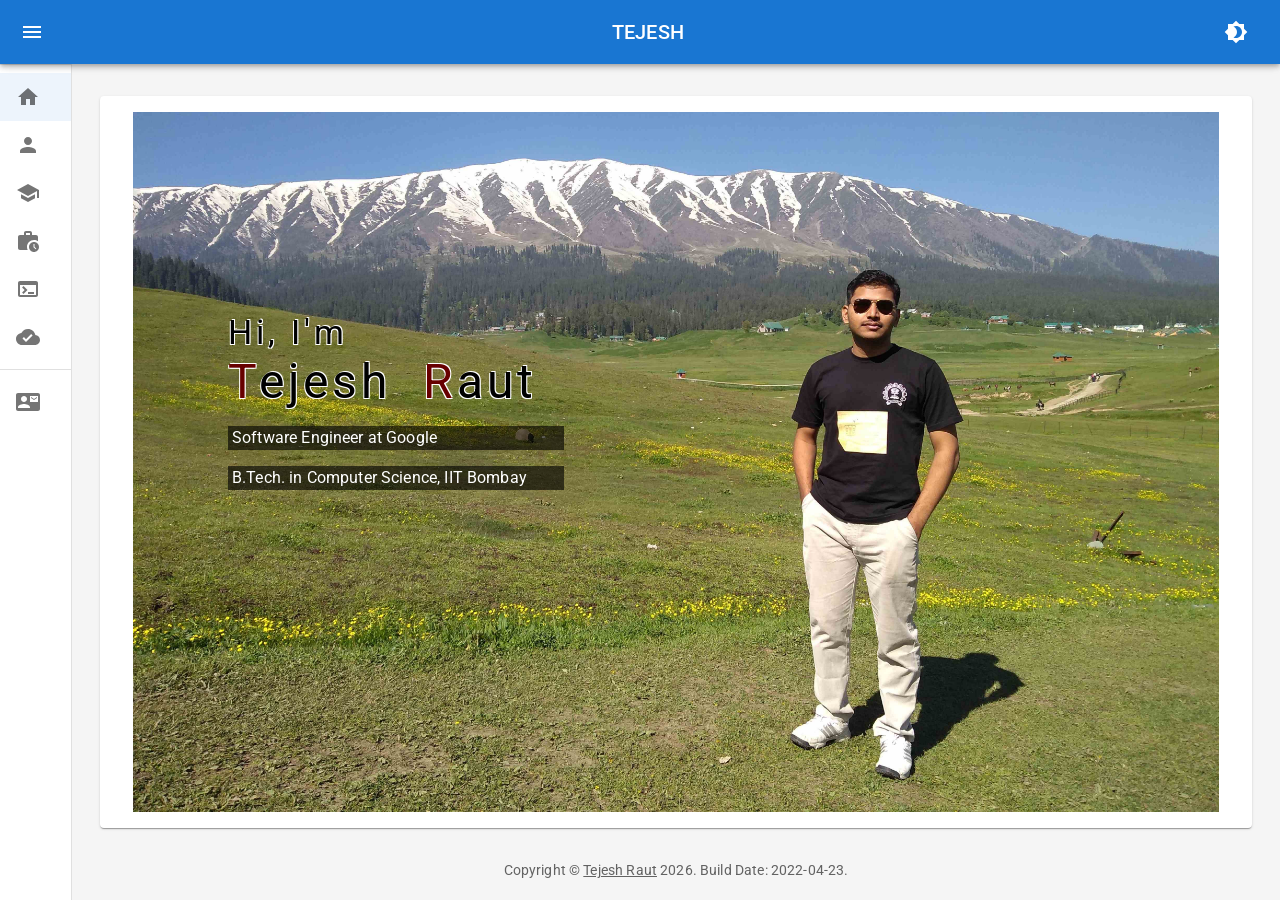
==== commit 51b0aabe: "Updates" ====
--- a/index.html
+++ b/index.html
@@ -1 +1 @@
-<!doctype html><html lang="en"><head><meta charset="utf-8"/><link rel="icon" href="/favicon.ico"/><meta name="viewport" content="width=device-width,initial-scale=1"/><meta name="theme-color" content="#000000"/><meta name="description" content="Web site created using create-react-app"/><link rel="manifest" href="/manifest.json"/><link rel="stylesheet" href="https://fonts.googleapis.com/css?family=Roboto:300,400,500,700&display=swap"/><meta name="google-site-verification" content="dpvuGrxcQSwZRrAg3RHWK0WBCE-BKTJwN8VGdPDU-gs"/><title>Tejesh</title><script defer="defer" src="/static/js/main.565cd931.js"></script><link href="/static/css/main.5fff2b18.css" rel="stylesheet"></head><body><noscript>You need to enable JavaScript to run this app.</noscript><div id="root"></div></body></html>+<!doctype html><html lang="en"><head><meta charset="utf-8"/><link rel="icon" href="/favicon.ico"/><meta name="viewport" content="width=device-width,initial-scale=1"/><meta name="theme-color" content="#000000"/><meta name="description" content="Web site created using create-react-app"/><link rel="manifest" href="/manifest.json"/><link rel="stylesheet" href="https://fonts.googleapis.com/css?family=Roboto:300,400,500,700&display=swap"/><meta name="google-site-verification" content="dpvuGrxcQSwZRrAg3RHWK0WBCE-BKTJwN8VGdPDU-gs"/><title>Tejesh</title><script defer="defer" src="/static/js/main.fb7101d0.js"></script><link href="/static/css/main.5fff2b18.css" rel="stylesheet"></head><body><noscript>You need to enable JavaScript to run this app.</noscript><div id="root"></div></body></html>
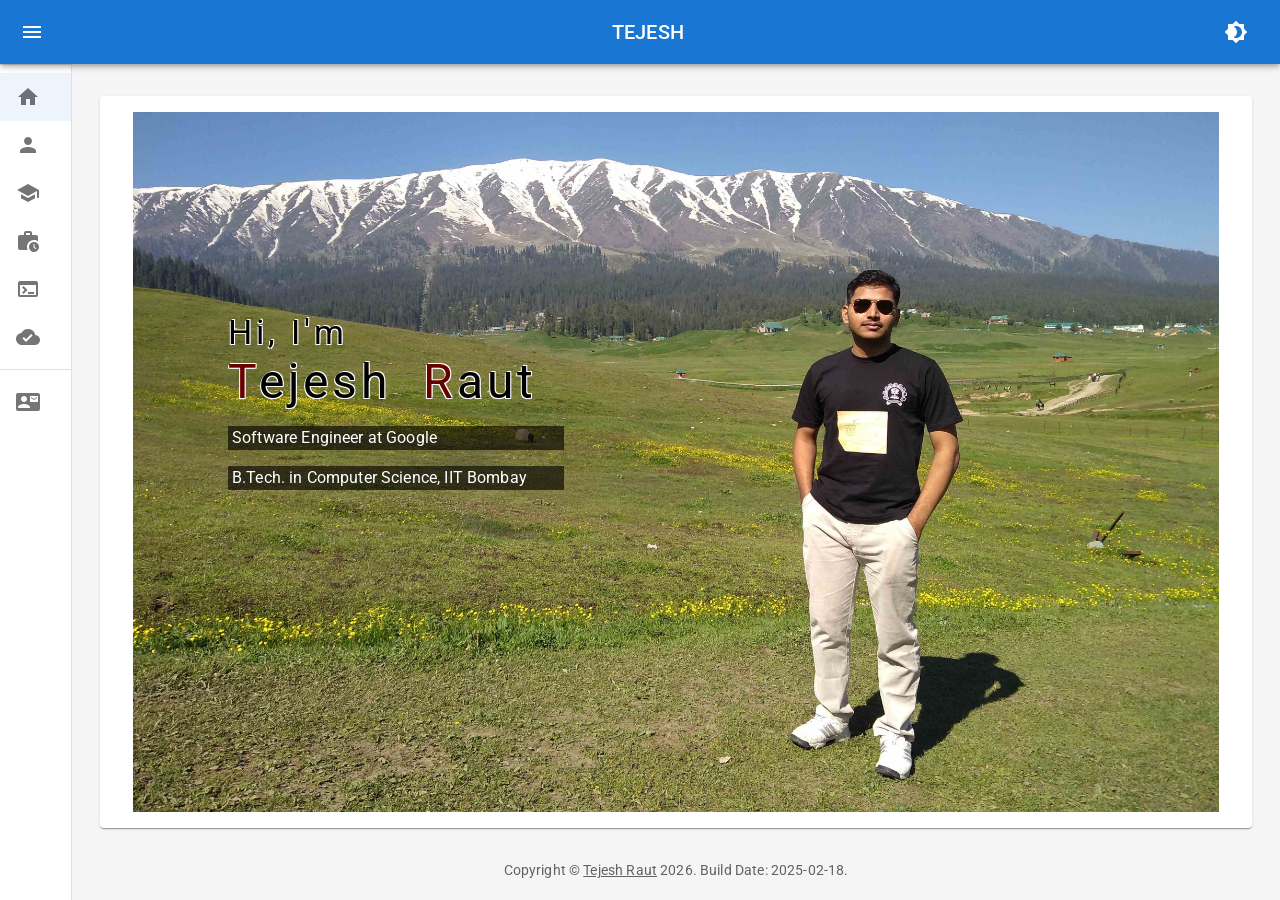
==== commit 066851e2: "Updates" ====
--- a/index.html
+++ b/index.html
@@ -1 +1 @@
-<!doctype html><html lang="en"><head><meta charset="utf-8"/><link rel="icon" href="/favicon.ico"/><meta name="viewport" content="width=device-width,initial-scale=1"/><meta name="theme-color" content="#000000"/><meta name="description" content="Web site created using create-react-app"/><link rel="manifest" href="/manifest.json"/><link rel="stylesheet" href="https://fonts.googleapis.com/css?family=Roboto:300,400,500,700&display=swap"/><meta name="google-site-verification" content="dpvuGrxcQSwZRrAg3RHWK0WBCE-BKTJwN8VGdPDU-gs"/><title>Tejesh</title><script defer="defer" src="/static/js/main.fb7101d0.js"></script><link href="/static/css/main.5fff2b18.css" rel="stylesheet"></head><body><noscript>You need to enable JavaScript to run this app.</noscript><div id="root"></div></body></html>+<!doctype html><html lang="en"><head><meta charset="utf-8"/><link rel="icon" href="/favicon.ico"/><meta name="viewport" content="width=device-width,initial-scale=1"/><meta name="theme-color" content="#000000"/><meta name="description" content="Web site created using create-react-app"/><link rel="manifest" href="/manifest.json"/><link rel="stylesheet" href="https://fonts.googleapis.com/css?family=Roboto:300,400,500,700&display=swap"/><meta name="google-site-verification" content="dpvuGrxcQSwZRrAg3RHWK0WBCE-BKTJwN8VGdPDU-gs"/><title>Tejesh</title><script defer="defer" src="/static/js/main.966c26a1.js"></script><link href="/static/css/main.5fff2b18.css" rel="stylesheet"></head><body><noscript>You need to enable JavaScript to run this app.</noscript><div id="root"></div></body></html>
